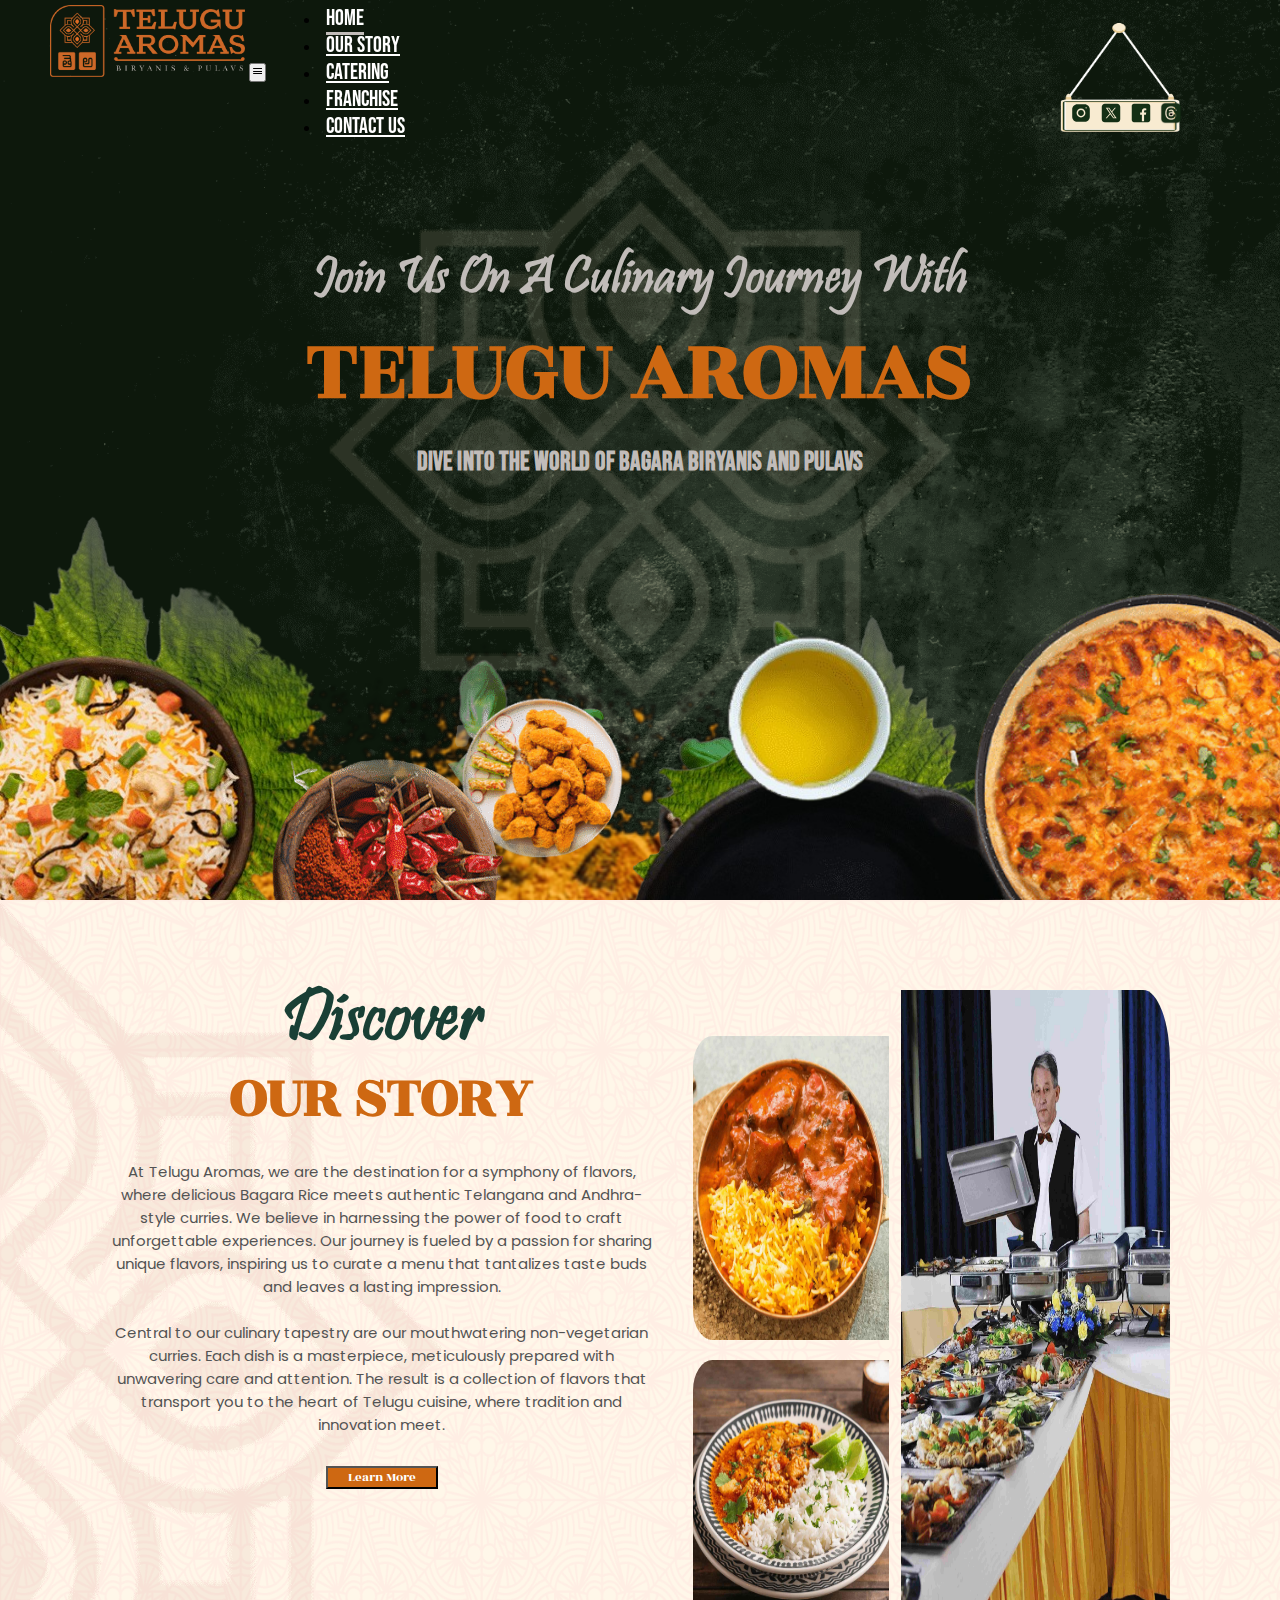
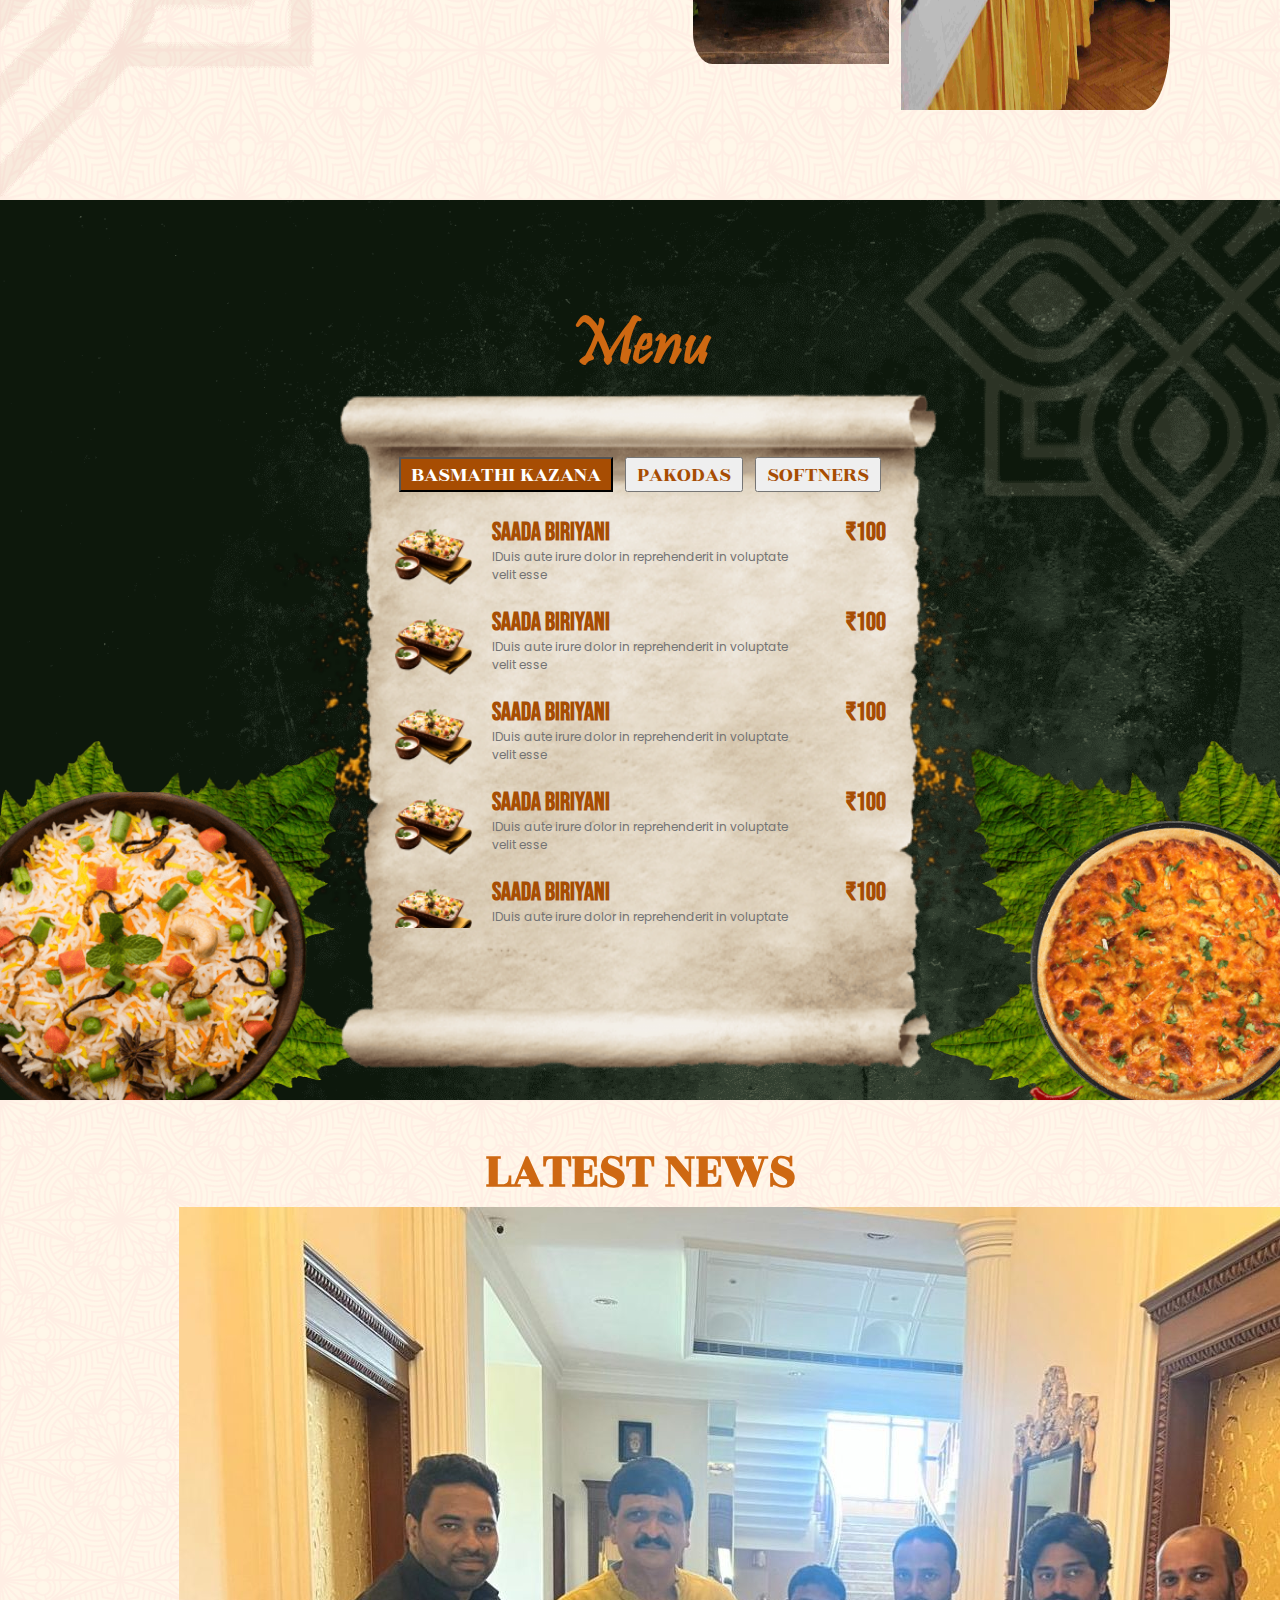
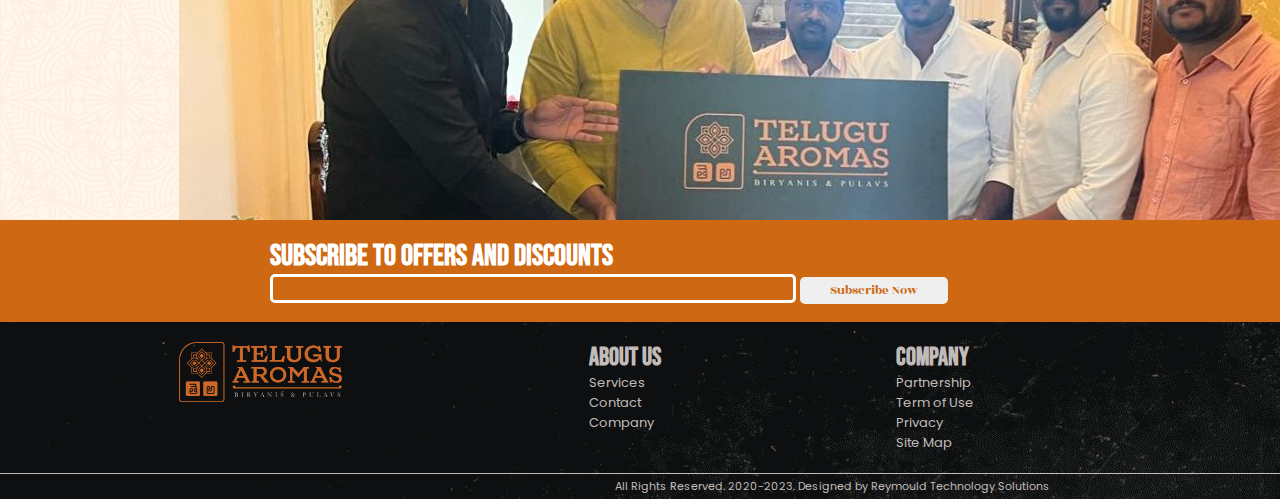
==== pages/index.html @ 00f4a7b7 "Proof Reading complete" ====
<!DOCTYPE html>
<html lang="en">
<head>
    <meta charset="UTF-8">
    <meta name="viewport" content="width=device-width, initial-scale=1.0">
    <title>Best Telugu Biryani & Pulav Restaurant in Kompally, Hyderabad</title>
    <meta name="title" content="Best Telugu Biryani & Pulav Restaurant in Kompally, Hyderabad" />
    <meta name="description" content="Delicious Veg & Non-Veg Bagara Biriyanis and Pulavs at Telugu Aromas | Dining & Take Away | Lunch, Snack & Dinner | Catering Service & Franchise Available" />
    <meta name="keywords" content="Resturant, Biriyani, Pulavs, Biriyani, Pulav" />


    <!-- boxicons -->
    <link href='https://unpkg.com/boxicons@2.1.4/css/boxicons.min.css' rel='stylesheet'>

    

    <!-- slick carousel -->
    <link rel="stylesheet" type="text/css" href="https://cdn.jsdelivr.net/npm/slick-carousel/slick/slick-theme.css"/>
    <link rel="stylesheet" type="text/css" href="https://cdn.jsdelivr.net/npm/slick-carousel/slick/slick.css"/>
    
    
    <script type="text/javascript" src="https://cdn.jsdelivr.net/npm/slick-carousel/slick/slick.min.js"></script>

    <!-- styles steets -->
    <link href="https://cdn.jsdelivr.net/npm/bootstrap@5.3.0/dist/css/bootstrap.min.css" rel="stylesheet" integrity="sha384-9ndCyUaIbzAi2FUVXJi0CjmCapSmO7SnpJef0486qhLnuZ2cdeRhO02iuK6FUUVM" crossorigin="anonymous">
    <link rel="stylesheet" href="../assets/css/animation.css">
    <link rel="stylesheet" href="../assets/css/global.css">
    <link rel="stylesheet" href="../assets/css/styles.css">

    <!-- font families -->

    <link rel="preconnect" href="https://fonts.googleapis.com">
    <link rel="preconnect" href="https://fonts.gstatic.com" crossorigin>
    <link href="https://fonts.googleapis.com/css2?family=Bebas+Neue&family=Dancing+Script:wght@500&family=Poppins:wght@400&family=Rozha+One&display=swap" rel="stylesheet">

    <!-- favicon -->
    <link rel="icon" type="image/x-icon" href="../assets/images/favicon.png">

                

</head>
<body>

    <!-- <div id="preloader">
        <div class="preloader-inner">
            <h2>LOADING..</h2>
            <div class="loading-bar"><div id="loadingBar" class="loading-bar-inner"></div></div>
        </div>
    </div> -->

    <!-- header section -->

    <header id="stickyheaders">
        <nav id="headerInner" class="navbar navbar-expand-lg bg-body-tertiary">
            <div class="container-fluid">
              <a class="navbar-brand" href="index.html"><img id="header-logo" src="../assets/images/logo-2.png" alt=""></a>
              <button class="navbar-toggler" type="button" data-bs-toggle="collapse" data-bs-target="#navbarNav" aria-controls="navbarNav" aria-expanded="false" aria-label="Toggle navigation">
                <i class='bx bx-menu'></i>
              </button>
                <div class="collapse navbar-collapse" id="navbarNav">
                    <ul class="navbar-nav">
                        <li class="nav-item">
                            <a class="nav-link active" aria-current="page">HOME</a>
                        </li>
                        <li class="nav-item">
                            <a class="nav-link" aria-current="page" href="ourstory.html">OUR STORY</a>
                        </li>
                        <li class="nav-item">
                            <a class="nav-link" aria-current="page" href="catering.html">CATERING</a>
                        </li>
                        <li class="nav-item">
                            <a class="nav-link " aria-current="page" href="franchise.html">FRANCHISE</a>
                        </li>
                        <!-- <li class="nav-item">
                            <a class="nav-link" aria-current="page" href="location.html">LOCATION</a>
                          </li> -->
                        <li class="nav-item">
                            <a class="nav-link " aria-current="page" href="contact.html">CONTACT US</a>
                        </li>
                    </ul>
                </div>
            <div class="hanger-img">
                <div class="icon-container">
                    <div class="div">
                        <a target="_blank" href="https://www.instagram.com/teluguaromas/?utm_source=qr&igshid=ZDc4ODBmNjlmNQ%3D%3D"><img alt="svgImg" src="[data-uri]"/></a>
                        <a target="_blank" href="https://twitter.com/TeluguAromas"><img alt="svgImg" src="[data-uri]"/></a>
                        <a target="_blank" href="https://www.facebook.com/profile.php?id=100095750882508"><img alt="svgImg" src="[data-uri]"/></a>
                        <a target="_blank" href="https://www.threads.net/@teluguaromas"><img alt="svgImg" src="../assets/images/threads-icon.png"/></a>
                      </div>
                    
                </div>
              </div>
            </div>
          </nav>
    </header>

    <section class="section-1 utility-background-property smooth-scroll">
        
        <div class="banner-content" id="bannerContent">
            <h1>Join us on a culinary journey with</h1>
            <h1>TELUGU AROMAS</h1>
            <h2> Dive into the world of bagara biryanis and pulavs </h2>
            
        </div>

        <!-- absolute images -->
        <!-- <img src="../assets/images/banner-food1.png" class="banner-food-bg" alt=""> -->
        <img src="../assets/images/home-banner/8.png" class="banner-food banner-food-8" alt="">
        <img src="../assets/images/home-banner/9.png" class="banner-food banner-food-9" alt="">
        <img src="../assets/images/home-banner/1.png" class="banner-food banner-food-1 moveObj" data-value="7" alt="">
        <img src="../assets/images/home-banner/2.png" class="banner-food banner-food-2" alt="">
        <img src="../assets/images/home-banner/3.png" class="banner-food banner-food-3 moveObj" alt="">
        <img src="../assets/images/home-banner/4.png" class="banner-food banner-food-4" alt="">
        <img src="../assets/images/home-banner/5.png" class="banner-food banner-food-5" alt="">
        <img src="../assets/images/home-banner/6.png" class="banner-food banner-food-6" alt="">
        <img src="../assets/images/home-banner/7.png" class="banner-food banner-food-7 moveObj" data-value="3" alt="">
        
        <img src="../assets/images/design-bg-sq.png" class="design-bg" alt="">
        <div class="banner-overlay"></div>
        

    </section>

    <section class="section-2 smooth-scroll">
        

        <div class="section-2-content">
            <div class="home-aboutus">
                <h1>Discover</h1>
                <h1>Our Story</h1>
                <p>At Telugu Aromas, we are the destination for a symphony of flavors, where delicious Bagara Rice meets authentic Telangana and Andhra-style curries. We believe in harnessing the power of food to craft unforgettable experiences. Our journey is fueled by a passion for sharing unique flavors, inspiring us to curate a menu that tantalizes taste buds and leaves a lasting impression.

                   <br><br>Central to our culinary tapestry are our mouthwatering non-vegetarian curries. Each dish is a masterpiece, meticulously prepared with unwavering care and attention. The result is a collection of flavors that transport you to the heart of Telugu cuisine, where tradition and innovation meet. </p>
                <a href="ourstory.html"><button class="btn aboutus-btn">Learn More</button></a>
            </div>
    
            <div class="carousel-aboutus">
                <div class="column-1">


                    <div class="carousel-1">
                        <div id="cover2"><img src="../assets/images/carousel-images/carousel-2/image-1-1.jpg"></div>
                        <div class="flip-book">
                            <div class="flip" id="page5">
                                <div class="back">
                                    <img src="../assets/images/carousel-images/carousel-2/image-2-1.jpg">
                                </div>
                                <div class="front">
                                    <img src="../assets/images/carousel-images/carousel-2/image-1-2.jpg" alt="">
                                </div>
                            </div>
                            <div class="flip" id="page6">
                                <div class="back">
                                    <img src="../assets/images/carousel-images/carousel-2/image-3-1.jpg">
                                </div>
                                <div class="front">
                                    <img src="../assets/images/carousel-images/carousel-2/image-2-2.jpg" alt="">
                                </div>
                            </div>

                            <div class="flip" id="page7">
                                <div class="back">
                                    <img src="../assets/images/carousel-images/carousel-2/image-4-1.jpg">
                                </div>
                                <div class="front">
                                    <img src="../assets/images/carousel-images/carousel-2/image-3-2.jpg" alt="">
                                </div>
                            </div>
                            <div class="flip" id="page8">
                                <div class="back">
                                    <img src="1.jpg">
                                </div>
                                <div class="front">
                                    <img src="../assets/images/carousel-images/carousel-2/image-4-2.jpg" alt="">
                                </div>
                            </div>
                        </div>
                    </div>


                    <div class="carousel-2">
                        <div id="cover3"><img src="../assets/images/carousel-images/carousel-3/image-1-1.jpg"></div>
                        <div class="flip-book">
                            <div class="flip" id="page9">
                                <div class="back">
                                    <img src="../assets/images/carousel-images/carousel-3/image-2-1.jpg">
                                </div>
                                <div class="front">
                                    <img src="../assets/images/carousel-images/carousel-3/image-1-2.jpg" alt="">
                                </div>
                            </div>
                            <div class="flip" id="page10">
                                <div class="back">
                                    <img src="../assets/images/carousel-images/carousel-3/image-3-1.jpg">
                                </div>
                                <div class="front">
                                    <img src="../assets/images/carousel-images/carousel-3/image-2-2.jpg" alt="">
                                </div>
                            </div>

                            <div class="flip" id="page11">
                                <div class="back">
                                    <img src="../assets/images/carousel-images/carousel-3/image-4-1.jpg">
                                </div>
                                <div class="front">
                                    <img src="../assets/images/carousel-images/carousel-3/image-3-2.jpg" alt="">
                                </div>
                            </div>
                            <div class="flip" id="page12">
                                <div class="back">
                                    <img src="1.jpg">
                                </div>
                                <div class="front">
                                    <img src="../assets/images/carousel-images/carousel-3/image-4-2.jpg" alt="">
                                </div>
                            </div>
                        </div>
                    </div>
                </div>



                <div class="column-2">
                    <div class="carousel-3">

                        <div id="cover1"><img src="../assets/images/carousel-images/carousel-1/image-1-1.jpg"></div>
                        <div class="flip-book">
                            <div class="flip" id="page1">
                                <div class="back">
                                    <img src="../assets/images/carousel-images/carousel-1/image-2-1.jpg">
                                </div>
                                <div class="front">
                                    <img src="../assets/images/carousel-images/carousel-1/image-1-2.jpg" alt="">
                                </div>
                            </div>
                            <div class="flip" id="page2">
                                <div class="back">
                                    <img src="../assets/images/carousel-images/carousel-1/image-3-1.jpg">
                                </div>
                                <div class="front">
                                    <img src="../assets/images/carousel-images/carousel-1/image-2-2.jpg" alt="">
                                </div>
                            </div>

                            <div class="flip" id="page3">
                                <div class="back">
                                    <img src="../assets/images/carousel-images/carousel-1/image-4-1.jpg">
                                </div>
                                <div class="front">
                                    <img src="../assets/images/carousel-images/carousel-1/image-3-2.jpg" alt="">
                                </div>
                            </div>
                            <div class="flip" id="page4">
                                <div class="back">
                                    <img src="1.jpg">
                                </div>
                                <div class="front">
                                    <img src="../assets/images/carousel-images/carousel-1/image-4-2.jpg" alt="">
                                </div>
                            </div>
                        </div>

                    </div>
                </div>

                
            
            </div>
        </div>

        <!-- absolute images -->
        <img src="../assets/images/background2-pink.png" class="section-2-bg-img" alt="">
        <img src="../assets/images/design-bg-pink.png" class="section-2-design-bg" alt="">
         
    </section>

    <!-- section three menu -->

    <section class="section-3 utility-background-property smooth-scroll">
        <div class="menu-content-main">
            <h1>Menu</h1>
            <div class="menu-content">
                <img src="../assets/images/menu-img.png" class="menu-bg" alt="">
                <div class="menu-section">
                    <div class="menu-tabs" id="menu-tabs">
                        <button class="btn menu-tab-active" data-value="1">BASMATHI KAZANA</button>
                        <button class="btn menu-open-btn" data-value="2">PAKODAS</button>
                        <button class="btn menu-open-btn" data-value="3">SOFTNERS</button>
                    </div>

                    <div class="menu-items-section  stop-smooth-scroll">

                        <!-- menu card 1 -->

                        <div class="menu-card" id="menu-card-1" style="display: block;">
                            <div class="menu-item">
                                <img src="../assets/images/menu-items/item-1.png" alt="">
                                <div class="menu-item-inner">
                                    <div class="menu-item-details"><h5>SAADA BIRIYANI</h5> <h5>&#8377;100</h5></div>
                                    <p>lDuis aute irure dolor in reprehenderit in voluptate velit esse </p>
                                </div>
                            </div>

                            <div class="menu-item">
                                <img src="../assets/images/menu-items/item-1.png" alt="">
                                <div class="menu-item-inner">
                                    <div class="menu-item-details"><h5>SAADA BIRIYANI</h5> <h5>&#8377;100</h5></div>
                                    <p>lDuis aute irure dolor in reprehenderit in voluptate velit esse </p>
                                </div>
                            </div>

                            <div class="menu-item">
                                <img src="../assets/images/menu-items/item-1.png" alt="">
                                <div class="menu-item-inner">
                                    <div class="menu-item-details"><h5>SAADA BIRIYANI</h5> <h5>&#8377;100</h5></div>
                                    <p>lDuis aute irure dolor in reprehenderit in voluptate velit esse </p>
                                </div>
                            </div>

                            <div class="menu-item">
                                <img src="../assets/images/menu-items/item-1.png" alt="">
                                <div class="menu-item-inner">
                                    <div class="menu-item-details"><h5>SAADA BIRIYANI</h5> <h5>&#8377;100</h5></div>
                                    <p>lDuis aute irure dolor in reprehenderit in voluptate velit esse </p>
                                </div>
                            </div>

                            <div class="menu-item">
                                <img src="../assets/images/menu-items/item-1.png" alt="">
                                <div class="menu-item-inner">
                                    <div class="menu-item-details"><h5>SAADA BIRIYANI</h5> <h5>&#8377;100</h5></div>
                                    <p>lDuis aute irure dolor in reprehenderit in voluptate velit esse </p>
                                </div>
                            </div>

                            <div class="menu-item">
                                <img src="../assets/images/menu-items/item-1.png" alt="">
                                <div class="menu-item-inner">
                                    <div class="menu-item-details"><h5>SAADA BIRIYANI</h5> <h5>&#8377;100</h5></div>
                                    <p>lDuis aute irure dolor in reprehenderit in voluptate velit esse </p>
                                </div>
                            </div>

                            <div class="menu-item">
                                <img src="../assets/images/menu-items/item-1.png" alt="">
                                <div class="menu-item-inner">
                                    <div class="menu-item-details"><h5>SAADA BIRIYANI</h5> <h5>&#8377;100</h5></div>
                                    <p>lDuis aute irure dolor in reprehenderit in voluptate velit esse </p>
                                </div>
                            </div>

                            <div class="menu-item">
                                <img src="../assets/images/menu-items/item-1.png" alt="">
                                <div class="menu-item-inner">
                                    <div class="menu-item-details"><h5>SAADA BIRIYANI</h5> <h5>&#8377;100</h5></div>
                                    <p>lDuis aute irure dolor in reprehenderit in voluptate velit esse </p>
                                </div>
                            </div>

                            <div class="menu-item">
                                <img src="../assets/images/menu-items/item-1.png" alt="">
                                <div class="menu-item-inner">
                                    <div class="menu-item-details"><h5>SAADA BIRIYANI</h5> <h5>&#8377;100</h5></div>
                                    <p>lDuis aute irure dolor in reprehenderit in voluptate velit esse </p>
                                </div>
                            </div>

                        </div>

                        <!-- menu card 2 -->

                        <div class="menu-card" id="menu-card-2"  style="display: none;">
                            <div class="menu-item">
                                <img src="../assets/images/menu-items/item-1.png" alt="">
                                <div class="menu-item-inner">
                                    <div class="menu-item-details"><h5>SAADA BIRIYANI 2</h5> <h5>&#8377;100</h5></div>
                                    <p>lDuis aute irure dolor in reprehenderit in voluptate velit esse </p>
                                </div>
                            </div>

                            <div class="menu-item">
                                <img src="../assets/images/menu-items/item-1.png" alt="">
                                <div class="menu-item-inner">
                                    <div class="menu-item-details"><h5>SAADA BIRIYANI</h5> <h5>&#8377;100</h5></div>
                                    <p>lDuis aute irure dolor in reprehenderit in voluptate velit esse </p>
                                </div>
                            </div>

                            <div class="menu-item">
                                <img src="../assets/images/menu-items/item-1.png" alt="">
                                <div class="menu-item-inner">
                                    <div class="menu-item-details"><h5>SAADA BIRIYANI</h5> <h5>&#8377;100</h5></div>
                                    <p>lDuis aute irure dolor in reprehenderit in voluptate velit esse </p>
                                </div>
                            </div>

                            <div class="menu-item">
                                <img src="../assets/images/menu-items/item-1.png" alt="">
                                <div class="menu-item-inner">
                                    <div class="menu-item-details"><h5>SAADA BIRIYANI</h5> <h5>&#8377;100</h5></div>
                                    <p>lDuis aute irure dolor in reprehenderit in voluptate velit esse </p>
                                </div>
                            </div>

                            <div class="menu-item">
                                <img src="../assets/images/menu-items/item-1.png" alt="">
                                <div class="menu-item-inner">
                                    <div class="menu-item-details"><h5>SAADA BIRIYANI</h5> <h5>&#8377;100</h5></div>
                                    <p>lDuis aute irure dolor in reprehenderit in voluptate velit esse </p>
                                </div>
                            </div>

                            <div class="menu-item">
                                <img src="../assets/images/menu-items/item-1.png" alt="">
                                <div class="menu-item-inner">
                                    <div class="menu-item-details"><h5>SAADA BIRIYANI</h5> <h5>&#8377;100</h5></div>
                                    <p>lDuis aute irure dolor in reprehenderit in voluptate velit esse </p>
                                </div>
                            </div>

                            <div class="menu-item">
                                <img src="../assets/images/menu-items/item-1.png" alt="">
                                <div class="menu-item-inner">
                                    <div class="menu-item-details"><h5>SAADA BIRIYANI</h5> <h5>&#8377;100</h5></div>
                                    <p>lDuis aute irure dolor in reprehenderit in voluptate velit esse </p>
                                </div>
                            </div>

                            <div class="menu-item">
                                <img src="../assets/images/menu-items/item-1.png" alt="">
                                <div class="menu-item-inner">
                                    <div class="menu-item-details"><h5>SAADA BIRIYANI</h5> <h5>&#8377;100</h5></div>
                                    <p>lDuis aute irure dolor in reprehenderit in voluptate velit esse </p>
                                </div>
                            </div>

                            <div class="menu-item">
                                <img src="../assets/images/menu-items/item-1.png" alt="">
                                <div class="menu-item-inner">
                                    <div class="menu-item-details"><h5>SAADA BIRIYANI</h5> <h5>&#8377;100</h5></div>
                                    <p>lDuis aute irure dolor in reprehenderit in voluptate velit esse </p>
                                </div>
                            </div>

                        </div>

                        <!-- menu card 3 -->

                        <div class="menu-card" id="menu-card-3" style="display: none;">
                            <div class="menu-item">
                                <img src="../assets/images/menu-items/item-1.png" alt="">
                                <div class="menu-item-inner">
                                    <div class="menu-item-details"><h5>SAADA BIRIYANI 3</h5> <h5>&#8377;100</h5></div>
                                    <p>lDuis aute irure dolor in reprehenderit in voluptate velit esse </p>
                                </div>
                            </div>

                            <div class="menu-item">
                                <img src="../assets/images/menu-items/item-1.png" alt="">
                                <div class="menu-item-inner">
                                    <div class="menu-item-details"><h5>SAADA BIRIYANI</h5> <h5>&#8377;100</h5></div>
                                    <p>lDuis aute irure dolor in reprehenderit in voluptate velit esse </p>
                                </div>
                            </div>

                            <div class="menu-item">
                                <img src="../assets/images/menu-items/item-1.png" alt="">
                                <div class="menu-item-inner">
                                    <div class="menu-item-details"><h5>SAADA BIRIYANI</h5> <h5>&#8377;100</h5></div>
                                    <p>lDuis aute irure dolor in reprehenderit in voluptate velit esse </p>
                                </div>
                            </div>

                            <div class="menu-item">
                                <img src="../assets/images/menu-items/item-1.png" alt="">
                                <div class="menu-item-inner">
                                    <div class="menu-item-details"><h5>SAADA BIRIYANI</h5> <h5>&#8377;100</h5></div>
                                    <p>lDuis aute irure dolor in reprehenderit in voluptate velit esse </p>
                                </div>
                            </div>

                            <div class="menu-item">
                                <img src="../assets/images/menu-items/item-1.png" alt="">
                                <div class="menu-item-inner">
                                    <div class="menu-item-details"><h5>SAADA BIRIYANI</h5> <h5>&#8377;100</h5></div>
                                    <p>lDuis aute irure dolor in reprehenderit in voluptate velit esse </p>
                                </div>
                            </div>

                            <div class="menu-item">
                                <img src="../assets/images/menu-items/item-1.png" alt="">
                                <div class="menu-item-inner">
                                    <div class="menu-item-details"><h5>SAADA BIRIYANI</h5> <h5>&#8377;100</h5></div>
                                    <p>lDuis aute irure dolor in reprehenderit in voluptate velit esse </p>
                                </div>
                            </div>

                            <div class="menu-item">
                                <img src="../assets/images/menu-items/item-1.png" alt="">
                                <div class="menu-item-inner">
                                    <div class="menu-item-details"><h5>SAADA BIRIYANI</h5> <h5>&#8377;100</h5></div>
                                    <p>lDuis aute irure dolor in reprehenderit in voluptate velit esse </p>
                                </div>
                            </div>

                            <div class="menu-item">
                                <img src="../assets/images/menu-items/item-1.png" alt="">
                                <div class="menu-item-inner">
                                    <div class="menu-item-details"><h5>SAADA BIRIYANI</h5> <h5>&#8377;100</h5></div>
                                    <p>lDuis aute irure dolor in reprehenderit in voluptate velit esse </p>
                                </div>
                            </div>

                            <div class="menu-item">
                                <img src="../assets/images/menu-items/item-1.png" alt="">
                                <div class="menu-item-inner">
                                    <div class="menu-item-details"><h5>SAADA BIRIYANI</h5> <h5>&#8377;100</h5></div>
                                    <p>lDuis aute irure dolor in reprehenderit in voluptate velit esse </p>
                                </div>
                            </div>

                        </div>

                        <!-- menu cards close -->
                        
                    </div>
                </div>
            </div>
        </div>

        <!-- absolute images -->
        <div class="banner-overlay"></div>
        <img src="../assets/images/menu-bg-1.png" class="tur-bg-right" alt="">
        <img src="../assets/images/menu-bg-2.png" class="tur-bg-left" alt="">
        <img src="../assets/images/menu-bg-5.png" class="food-right moveObj" data-value="5" alt="">
        <img src="../assets/images/menu-bg-6.png" class="food-left moveObj" data-value="-5" alt="">
        <img src="../assets/images/design-bg-sq.png" class="design-bg" alt="">

    </section>
    
    <!-- section 4 latest news -->

    <section class="section-4 utility-background-property smooth-scroll">

        <div class="section-4-content-main">
            <h1>Latest News</h1>
            <div class="carousel-main slick-carousel1" id="slick1">
                    <div class="item"><img src="../assets/images/carousel2-images/image1.jpeg" alt=""></div>
                    <div class="item"><img src="../assets/images/carousel2-images/image3.png" alt=""></div>
                    <div class="item"><img src="../assets/images/carousel2-images/image4.png" alt=""></div>
                    <div class="item"><img src="../assets/images/carousel2-images/image2.png" alt=""></div>
                    
            </div>
            <div class="carousel-main slick-carousel2">
                <div class="news-info">
                    <h1>Remarkable telugu aromas Logo Launch by MLA</h1>
                    <p>Qroin faucibus nec mauris a sodales, sed elementum mi tincidunt. Sed eget viverra egestas nisi in consequat. Fusce sodales augue a accumsan. Cras sollicitudin, ipsum eget blandit pulvinar. Integer tincidunt. Cras dapibus. Vivamus elementum semper nisi. Aenean vulputate eleifend tellus. Aenean leo ligula, porttitor eu, consequat vitae, eleifend ac, enim.</p>
                </div>
                <div class="news-info">
                    <h1>THE MOST DELICIOUS DISH WITH Chicken Biryani</h1>
                    <p>Qroin faucibus nec mauris a sodales, sed elementum mi tincidunt. Sed eget viverra egestas nisi in consequat. Fusce sodales augue a accumsan. Cras sollicitudin, ipsum eget blandit pulvinar. Integer tincidunt. Cras dapibus. Vivamus elementum semper nisi. Aenean vulputate eleifend tellus. Aenean leo ligula, porttitor eu, consequat vitae, eleifend ac, enim.</p>
                </div>
                <div class="news-info">
                    <h1>THE MOST DELICIOUS DISH WITH Chicken Biryani</h1>
                    <p>Qroin faucibus nec mauris a sodales, sed elementum mi tincidunt. Sed eget viverra egestas nisi in consequat. Fusce sodales augue a accumsan. Cras sollicitudin, ipsum eget blandit pulvinar. Integer tincidunt. Cras dapibus. Vivamus elementum semper nisi. Aenean vulputate eleifend tellus. Aenean leo ligula, porttitor eu, consequat vitae, eleifend ac, enim.</p>
                </div>
                <div class="news-info">
                    <h1>THE MOST DELICIOUS DISH WITH Chicken Biryani</h1>
                    <p>Qroin faucibus nec mauris a sodales, sed elementum mi tincidunt. Sed eget viverra egestas nisi in consequat. Fusce sodales augue a accumsan. Cras sollicitudin, ipsum eget blandit pulvinar. Integer tincidunt. Cras dapibus. Vivamus elementum semper nisi. Aenean vulputate eleifend tellus. Aenean leo ligula, porttitor eu, consequat vitae, eleifend ac, enim.</p>
                </div>
            </div>
        </div>

        <!-- absolute images -->
        <img src="../assets/images/background2-pink.png" class="section-4-bg-img" alt="">
        <!-- <img src="../assets/images/food-bg-1.png" class="moveObj" data-value="7" style="height: 200px; width: 200px; position: absolute; bottom: -50px; right: 10%;" alt=""> -->
    </section>

    <!-- footer section -->

    <section class="section-footer smooth-scroll">
        <div class="subscribe-section">
            <h1>SUBSCRIBE TO OFFERS AND DISCOUNTS</h1>
            <form class="subscribe-form" action="subscribe.php" method="post">
                <input type="email"  name="email"> <button type="submit" >Subscribe Now</button>
            </form>
        </div>
        <footer>
            <div class="footer-inner">
                <div class="column1">
                    <img src="../assets/images/logo-2.png" class="footer-logo" alt="">
                    <!-- <p>Lorem Ipsum is simply dummy text of the printing and typesetting industry. Lorem Ipsum has been the industry's standard</p> -->
                </div>
                <div class="column">
                    <h1>ABOUT US</h1>
                    <a href="catering.html">Services</a>
                    <a href="contact.html">Contact</a>
                    <a href="ourstory.html">Company</a>
                </div>
                <div class="column">
                    <h1>COMPANY</h1>
                    <a href="">Partnership</a>
                    <a href="">Term of Use</a>
                    <a href="">Privacy</a>
                    <a href="">Site Map</a>
                </div>
            </div>
            <div class="copyrights-container">
                All Rights Reserved. 2020-2023. Designed by Reymould Technology Solutions
            </div>
        </footer>
    </section>

    <!-- Whats app icon -->
    <a href="https://wa.me/+919999999999" target="_blank"><i id="whatappIcon" class='bx bxl-whatsapp'></i></a>

    <!-- social media icons for mobile -->
    <div class="social-icon-mobile">
        <div class="icon-container">
            <div class="div">
                <a target="_blank" href="https://www.instagram.com/teluguaromas/?utm_source=qr&igshid=ZDc4ODBmNjlmNQ%3D%3D"><img alt="svgImg" src="[data-uri]"/></a>
                <a target="_blank" href="https://twitter.com/TeluguAromas"><img alt="svgImg" src="[data-uri]"/></a>
                <a target="_blank" href="https://www.facebook.com/profile.php?id=100095750882508"><img alt="svgImg" src="[data-uri]"/></a>
                <a target="_blank" href="https://www.threads.net/@teluguaromas"><img alt="svgImg" src="../assets/images/threads-icon.png"/></a>
              </div>
        </div>
    </div>
    



<!-- owlcarousel -->
<!-- Add the jQuery library first -->
<script src="https://code.jquery.com/jquery-3.6.0.min.js"></script>

<!-- Slick Carousel JavaScript -->
<script type="text/javascript" src="https://cdn.jsdelivr.net/npm/slick-carousel/slick/slick.min.js"></script>

<!-- <script src="https://ajax.googleapis.com/ajax/libs/jquery/3.6.4/jquery.min.js"></script> -->
<!-- <script src="https://cdnjs.cloudflare.com/ajax/libs/scrollify/1.0.21/jquery.scrollify.min.js"></script> -->


<script defer src="https://cdn.jsdelivr.net/npm/bootstrap@5.3.0/dist/js/bootstrap.bundle.min.js" integrity="sha384-geWF76RCwLtnZ8qwWowPQNguL3RmwHVBC9FhGdlKrxdiJJigb/j/68SIy3Te4Bkz" crossorigin="anonymous"></script>
<script src="../assets/js/index.js"></script>
<script src="../assets/js/flip.js"></script>
<!-- <script src="../assets/js/global.js"></script> -->
</body>
</html>
---- assets/css/animation.css ----
@keyframes rotate360 {
    0%{
        transform: rotate(0deg);

    }
    100%{
        transform: rotate(360deg);
    }
}

@keyframes text-zoomin {
    0%{
        transform:scale(1);
    }
    100%{
        transform: scale(1.1);
    }
}

@keyframes waveLeftRight {
    0%{
        transform: rotate(0deg);
    }
    25%{
        transform: rotate(15deg);
    }
    50%{
        transform: rotate(0deg);
    }
    75%{
        transform: rotate(-15deg);
    }
    100%{
        transform: rotate(0deg);
    }   
}

@keyframes loading {
    0%{
        width: 0%;
    }
    100%{
        width: 75%;
    }
    
}

@keyframes moveInDown {
    0%{
        transform: translateY(-100%);
    }
    100%{
        transform: translateY(0);
    }
}

@keyframes moveOutUp {
    0%{
        transform: translateY(0);
    }
    100%{
        transform: translateY(-100%);
    }
}

@keyframes scrollingVertical {
    0% {
        transform: translateX(+100%);
    }
    
    100% {
        transform: translateX(-100%);
    }
}

@keyframes moveMenuImg {
    0%{
        transform: translateX(0) translateY(0);
    }
    18%{
        transform: translateX(8px) translateY(8px);
    }
    36%{
        transform: translateX(0) translateY(16px);
    }
    54%{
        transform: translateX(-8px) translateY(16px);
    }
    72%{
        transform: translateX(-16px) translateY(8px);
    }
    85%{
        transform: translateX(-8px) translateY(0);
    }
    100%{
        transform: translateX(0) translateY(0);
    }
}

@keyframes moveInLeft {
    0%{
        transform: translateX(10%);
        opacity: 0;
    }
    100%{
        transform: translateX(0);
        opacity: 1;
    }
}

@keyframes moveInDown {
    0%{
        transform: translateY(-40%);
        opacity: 0;
    }
    100%{
        transform: translateY(0);
        opacity: 1;
    }
}
---- assets/css/global.css ----
@font-face {
    font-family: 'Pristina';
    src: url('../fonts/PRISTINA.TTF') format('truetype');
  }
  

:root{
    --theme-color1: #7E060E;
    --theme-color2: #E3C065;
    --theme-color3: #FFF7E9;
    --theme-color4: #005F56;
    --theme-color5: #ce6812;
    --theme-color6: #193f35;
    --btn-hover-color: #994b0c;
    --menu-color: #a74d03;
    --header-bg-color: rgba(25,63,	53,0.9);
    --text-color:#535353;
    --theme-color-logo2: #c1bcb9;
    --written-font: 'Pristina', sans-serif;
    --written-font-mobile: 'Dancing Script', cursive;
    --sub-heading-font: 'Bebas Neue', sans-serif;
    --main-heading-font: 'Rozha One', serif;
    --text-font:'Poppins', sans-serif;
    --trasperent: rgba(0,0,0,0);
}



body{
    margin: 0;
    padding: 0;
    width:100vw;
    overflow-x: hidden    ;
}

*{
    margin: 0;
    padding: 0;
}

p{
    font-family: var(--text-font);
    color: var(--text-color);
}


.utility-background-property{
    background-position: center;
    background-size: cover;
    background-repeat: no-repeat;
}

.scroll-appear{
    opacity: 0;
    transition: opacity 0s 0.2s;
}
.appear{
    opacity: 1;
    animation: moveInLeft 1s linear 0.2s;
}

.scroll-appear2{
    opacity: 0;
    transition: opacity 0s 0.3s;
}
.appear2{
    opacity: 1;
    animation: moveInDown 1s linear 0.3s;
}
---- assets/css/styles.css ----
header{
    width:100%;
    height: auto;
    background-color: var(--trasperent);
    position: fixed;
    top:0;
    z-index: 10;
}

/* #preloader{
    width: 100%;
    height: 100vh;
    background: #000;
    position: fixed;
    z-index: 100;
}

#preloader > .preloader-inner{
    height: 10vh;
    width: 20%;
    text-align: center;
    margin:40vh auto;
}

#preloader > .preloader-inner > h2{
    color: var(--theme-color5);
    font-family: var(--main-heading-font);
    letter-spacing: 2px;
}

#preloader > .preloader-inner > .loading-bar{
    border: solid 2px var(--theme-color5);
    height: 15px;
    border-radius: 5px;
}
#preloader > .preloader-inner > .loading-bar > .loading-bar-inner{
    height: 100%;
    background-color: var(--theme-color2);
    width:75%;
    animation: loading 2s;
    transition: width 2s;
} */


/* navbar styles */

.navbar{
    --bs-bg-opacity: 0;
    width: 100%;
    padding: 5px 0;
}

.navbar-brand > img {
    height: 8vh;
    width: auto;
}

.nav-link , .navbar-nav .nav-link.active{
    color: white;
    font-family: var(--sub-heading-font);
    font-size: 22px;
    margin: auto 6px;
}

.navbar-nav .nav-link.active{
    /* color: #fff; */
    border: var(--theme-color-logo2) solid;
    border-width: 0 0 3px 0;
    
}

.navbar-expand-lg .navbar-nav .nav-link:hover{
    color: var(--theme-color5);
}

.navbar > .container-fluid{
    padding : 0 50px;
    position: relative;
}

.navbar-collapse {
    flex-grow: 0;
    position: absolute;
    left: 0;
    right: 0;
    top: 0;
    bottom: 0;
    margin: auto;
    justify-content: space-around;
}

.navbar-expand-lg .navbar-collapse{
    width: 50%;
}

.hanger-img{
    position: absolute;
    width: 120px;
    height: 110.33px;
    right:100px;
    bottom: -50px;
    background-image: url(../images/hanging-1.png);
    background-size: 100% 100%;
    animation: waveLeftRight 5s linear infinite;
    transform-origin: 60px 4px;
    &:hover {
        animation-play-state: paused;
      }
}


.hanger-img > .icon-container{
    width:100%;
    height: 100%;
    position: relative;
}

.hanger-img > .icon-container > div{
    position: absolute;
    width: 100%;
    display: flex;
    justify-content: space-around;
    padding: 0 6px;
    bottom: 4px;
}

.hanger-img > .icon-container > div > a > i{
    color : #142F15;
    font-size:22px;
}

.hanger-img > .icon-container > div > a > img{
    width:22px;
    height: 22px;
}



.social-icon-mobile{
    width: 150px;
    height: 38px;
    right:-58px;
    top: 125px;
    background-image: url(../images/hanging-1-mobile.png);
    background-size: 100% 100%;
    position: fixed;
    z-index: 1000;
    display: none;
    rotate: 90deg;
}


.social-icon-mobile > .icon-container{
    width:100%;
    height: 100%;
    position: relative;
}

.social-icon-mobile > .icon-container > div{
    position: absolute;
    width: 100%;
    display: flex;
    justify-content: space-around;
    padding: 0 6px;
    bottom: 4px;
}

.social-icon-mobile > .icon-container > div > a > i{
    color : #142F15;
    font-size:22px;
}

.social-icon-mobile > .icon-container > div > a > img{
    width:26px;
    height: 26px;
    rotate: 270deg;
}




.section-1{
    width: 100%;
    height: 100vh;
    background-image: url("../images/banner-bg.png");
    position: relative;
    overflow: hidden;
}

.banner-content{
    position: absolute;
    left: 0;
    right: 0;
    top: 0;
    bottom: 0;
    margin: auto;
    width: 60%;
    height: 40%;
    text-align: center;
    z-index: 5;
    transform: scale(0.9);
    transition: transform 20s linear, opacity 2s linear;
    z-index: 4;

}

.banner-overlay{
    position: absolute;
    height: 100%;
    width: 100%;
    background-color: rgba(9, 59, 0,0.2);
    z-index: 1;
}


.banner-content > h1:first-child{
    font-family: var(--written-font);
    color: var(--theme-color-logo2);
    font-size: 40px;
    transform: scale(1.2);
    margin: 0;
    text-transform: capitalize;
}

.banner-content > h1:nth-child(2){
    font-family: var(--main-heading-font);
    color: var(--theme-color5);
    font-size: 80px;
    margin-bottom: 10px;
    
}

.banner-content > h2{
    font-family:var(--sub-heading-font);
    color: var(--theme-color-logo2);
    margin: auto;
}

/* .banner-food-bg{
    position: absolute;
    width: 100%;
    height: 100%;
    z-index: 3;
} */

.banner-food{
    position: absolute;
    z-index: 3;
    transition: all 0.1s;
}

.section-1 > .banner-food-2{
    bottom: -8px;
    left:-8px;
    height: 45%;
    animation: moveMenuImg 15s linear infinite ;
}

.section-1 > .banner-food-6{
    bottom: -8px;
    right: -8px;
    height: 45%;
    animation: moveMenuImg 15s linear infinite reverse;
}

.section-1 > .banner-food-5{
    bottom: 0;
    right:15%;
    height: 35%;
}

.section-1 > .banner-food-3{
    bottom: 0;
    left: 20%;
    height: 20%;
}

.section-1 > .banner-food-1{
    bottom: 2%;
    right:50%;
    height: 25%;
}

.section-1 > .banner-food-4{
    bottom: 0;
    right:40%;
    height: 20%;
}

.section-1 > .banner-food-7{
    right: 30%;
    bottom: 10%;
    height: 20%;
}

.section-1 > .banner-food-8{
    bottom: 0;
    left:10%;
    height: 30%;
}

.section-1 > .banner-food-9{
    bottom: 0;
    right:30%;
    height: 30%;
}


.section-1 > .design-bg{
    position: absolute;
    height:100vh;
    width: 100vh;
    left: 0;
    right: 0;
    top: 0;
    bottom: 0;
    margin: auto;
    animation: rotate360 90s linear infinite;
    z-index: 2;
}

.section-2{
    height: 100vh;
    position: relative;
    overflow: hidden;
    background-color: var(--theme-color3);
}

.section-2-content{
    display: flex;
    justify-content: space-around;
    width: 85%;
    height: 80%;
    margin: auto;
    position: absolute;
    left: 0;
    right: 0;
    top: 0;
    bottom: 0;
    margin: auto;
    z-index: 3;
}

.section-2 > .section-2-bg-img{
    position: absolute;
    height: 100%;
    width: 100%;
    z-index: 0;
}

.section-2-design-bg{
    position: absolute;
    animation: rotate360 90s linear infinite;
    width: 100vh;
    height:100vh;
    left:-50vh;
}

.home-aboutus{
    width: 50%;
    text-align: center;
}

.home-aboutus >h1:first-child{
    color: var(--theme-color6);
    font-family: var(--written-font);
    font-size: 50px;
    transform: scale(1.5);
    margin:0;
}

.home-aboutus > h1:nth-child(2){
    color: black;
    font-family: var(--main-heading-font);
    color: var(--theme-color5);
    font-size: 60px;
    margin-bottom: 20px;
    text-transform: uppercase;
}

.home-aboutus > p{
    font-family: var(--text-font);
    color: #535353;
    font-size: 15px;
    margin: 0;
}

.home-aboutus > a > .aboutus-btn{
    background-color: var(--theme-color5);
    color: #fff;
    font-family: var(--main-heading-font);
    padding-left: 20px;
    padding-right: 20px;
    margin: 30px;
    font-size: auto;
    transition: all 0.3s;
}

.home-aboutus > a > .aboutus-btn:hover{
    background-color: var(--btn-hover-color);
}



.carousel-aboutus{
    width: 45%;
    height: 100%;
    display: flex;
    justify-content: space-between;
}

.carousel-aboutus > .column-1{
    width: 40%;
    height: 90%;
    margin: auto;
    display: flex;
    justify-content: space-around;
    flex-direction: column;
}

.carousel-aboutus > .column-1 > .carousel-1 , .carousel-aboutus > .column-1 > .carousel-2{
    height: 47%;
    width:100%;
    display: flex;
    border-radius: 10% 0 0 10%;
    overflow-y: hidden;
}

.carousel-aboutus > .column-2 > .carousel-3{
    height: 100%;
    width: auto;
    display: flex;
    border-radius: 0 10% 10% 0;
    overflow-y: hidden;
} 

.carousel-aboutus > .column-1 > .carousel-1 > img , .carousel-aboutus > .column-1 > .carousel-2 >img , .carousel-aboutus > .column-2 > .carousel-3 >img{
    height: 100%;
    width: 100%;
}

.carousel-aboutus > .column-2{
    width: 55%;
    height: 100%;
}

/* home about us flip animations */

#cover1,#cover2,#cover3{
	width: 50%;
	height: 100%;
}
.flip-book{
	width: 50%;
	height: 100%;
	position: relative;
	perspective: 1500px;
}
.flip{
	width: 100%;
	height: 100%;
	position: absolute;
	top: 0;
	left: 0;
	transform-origin: left;
	transform-style: preserve-3d;
	transform: rotateY(0deg);
	transition: 0.5s;
	color: #000;
}

.front{
	position: absolute;
	width: 100%;
	height: 100%;
	top: 0;
	left: 0;
	box-sizing: border-box;
	padding: 0;
}
.back{
	position: absolute;
	width: 100%;
	height: 100%;
	top: 0;
	left: 0;
	z-index: 99;
	transform: rotateY(180deg);
	backface-visibility: hidden;
	background: #000;
}

.front > img, .back > img , #cover1>img , #cover2>img, #cover3>img{
    height: 100%;
    width: 100%;
}

#page1,#page5,#page9{
	z-index: 3;
}
#page2,#page6,#page10{
	z-index: 2;
}
#page3,#page7,#page11{
	z-index: 1;
}
#page4,#page8,#page12{
    z-index: 0;
}







/************/
/* section 3 */
/************/

.section-3{
    width: 100%;
    height: 100vh;
    background-image: url("../images/banner-bg.png");
    position: relative;
    overflow: hidden;
}

.section-3 > .tur-bg-right {
    position: absolute;
    height: 80vh;
    top: 25vh;
    right:8%;
    z-index: 2;
}

.section-3 > .tur-bg-left {
    position: absolute;
    height: 80vh;
    top: 25vh;
    left:8%;
    z-index: 2;
}
.section-3 > .food-left {
    position: absolute;
    height: 50%;
    bottom: -10%;
    left:00;
    z-index: 2;
}
.section-3 > .food-right {
    position: absolute;
    height: 50%;
    bottom: -10%;
    right:0;
    z-index: 2;
}

.section-3 > .menu-content-main{
    position: absolute;
    width: 70%;
    height: 73%;
    left: 0;
    right: 0;
    top: 0;
    bottom: 0;
    margin: auto;
    text-align: center;
    z-index: 5;
}

.section-3 > .menu-content-main > h1{
    font-family: var(--written-font);
    color: var(--theme-color5);
    width:500px;
    margin: auto;
    font-size: 40px;
    transform: scale(1.7);
}

.section-3 > .menu-content-main > h2{
    font-family: var(--main-heading-font);
    color: #fff;
}

.section-3 > .menu-content-main > .menu-content{
    height: 80vh;
}

.section-3 > .menu-content-main > .menu-content > .menu-bg{
    width: 70%;
    height: 100%;
}
.section-3 > .design-bg{
    position: absolute;
    height:800px;
    width: 800px;
    right: -300px;
    top: -300px;
    animation: rotate360 90s linear infinite;
    z-index: 2;
}

.section-3 > .menu-content-main > .menu-content > .menu-section{
    height: 80%;
    width: 55%;
    position: absolute;
    left: 0;
    right: 0;
    top: 100px;
    bottom: 0;
    margin: auto;
}

.menu-section > .menu-tabs{
    display: flex;
    justify-content: space-around;
    margin: 20px auto 15px;
}


.menu-open-btn{
    color: var(--menu-color);
    font-family: var(--main-heading-font);
    font-size: 22px;
    transition: all 0.5s;
    --bs-btn-padding-x: 0;
    --bs-btn-padding-y: 0;
    padding:0px 10px;
}

.menu-tab-active{
    color: #fff;
    background-color: var(--menu-color);
    font-family: var(--main-heading-font);
    font-size: 22px;
    --bs-btn-padding-x: 0;
    --bs-btn-padding-y: 0;
    padding:0 10px;
}


.menu-section > .menu-tabs > button:hover{
    color: #fff;
    background-color: var(--menu-color);
}

.menu-section > .menu-items-section{
    width: 100%;
    height: 80%;
    position: relative;
    overflow-y: scroll;
}

.menu-section > .menu-items-section::-webkit-scrollbar {
    width: 8px;
}

.menu-section > .menu-items-section::-webkit-scrollbar-track {
    -webkit-box-shadow: inset 0 0 6px rgba(0,0,0,0.3); 
    border-radius: 10px;
}

.menu-section > .menu-items-section::-webkit-scrollbar-thumb {
    border-radius: 10px;
    -webkit-box-shadow: inset 0 0 15px var(--menu-color); 
}

.menu-items-section > .menu-card{
    padding-right: 20px;
    position: absolute;
    width: 100%;
}

.menu-items-section > .menu-card > .menu-item{
    height: 80px;
    width: 100%;
    margin: 10px auto;
    display: flex;
    justify-content: space-between;
}

.menu-item-inner{
    width:80%;
}

.menu-item-details{
    display: flex;
    justify-content: space-between;
}

.menu-item-details >h5{
    font-family: var(--sub-heading-font);
    color: var(--menu-color);
    font-size: 25px;
}

.menu-item-inner > p{
    text-align: left;
    width: 80%;
    font-family: var(--text-font);
    color: #737373;
    font-size: 12px;
}

/*************************/
/* section four */
/*******************/

.section-4{
    height: 80vh;
    width: 100%;
    background-color: var(--theme-color3);
    overflow: hidden;
    position: relative;
}

.section-4-bg-img{
    position: absolute;
    height: 100%;
    width: 100%;
}

.section-4 > .section-4-content-main{
    position: absolute;
    left: 0;
    right: 0;
    top: 0;
    bottom: 0;
    margin: auto;
    text-align: center;
    height: 90%;
    width: 90%;
    z-index: 5;
    /* background-color: aqua; */
}

.section-4 > .section-4-content-main > h2{
    font-family: var(--written-font);
    color: var(--theme-color6);
    transform: scale(1.5);
    margin: 0;
}

.section-4 > .section-4-content-main > h1{
    font-family: var(--main-heading-font);
    color: var(--theme-color5);
    font-size: 50px;
    text-transform: uppercase;
}

.section-4-content-main > .carousel-main{
    width: 80%;
    margin: auto;
}


.slick-slide{
    transform:scale(0.7);
    opacity: 0.8;
    /* border-radius: 50%; */
    overflow: hidden;
    border-radius: 10px;
}


.slick-slide img{
    margin: auto;
    height: 30vh;
    border-radius: 10px;
}

.slick-slide.slick-current {
    transform: scale(1);
    opacity: 1;
}
.slick-carousel2 > .news-info{
    padding: 2em 0;
}

.slick-carousel2 > .slick-list > .slick-track > .slick-slide > h1{
    margin: 3vh 0;
    font-family: var(--sub-heading-font);
    color: var(--theme-color6);
    text-align: center;
    font-weight: 400;
}

.slick-carousel2 > .slick-list > .slick-track > .slick-slide> p{
    font-family: var(--text-font);
    text-align: center;
    color: rgb(83, 83, 83);
    font-size: 14px;
}

.slick-prev::before, .slick-next::before{
    color: var(--theme-color6);
    font-size: 30px;
}

.slick-prev {
    left: -50px;
}





/*************************/
/* section footer */
/*******************/

.section-footer{
    height: auto;
    width: 100%;
    overflow: hidden;
}

.subscribe-section{
    height: auto;
    background-color: var(--theme-color5);
    padding: 2vh 30vh;
    overflow: hidden;
}


.subscribe-section > h1{
    color: #fff;
    font-size: 30px;
    font-family: var(--sub-heading-font);
}

.subscribe-form > input{
    background-color: rgba(0,0,0,0);
    border: #fff 3px solid;
    border-radius: 5px;
    font-size: 18px;
    width: 70%;
    padding: 1px;
    color: #fff;
}

.subscribe-form > input:focus{
    outline: 0;
}
.subscribe-form > button{
    color: var(--theme-color5);
    font-family: var(--main-heading-font);
    padding:4px 30px;
    border-radius: 5px;
    border:0
}

footer{
    height: auto;
    background-image: url("../images/banner-bg.png");
}

.footer-inner {
    width: 80%;
    margin: auto;
    padding: 20px 0;
    display: flex;
    justify-content: space-around;
}

.footer-inner > .column1{
    height: 100%;
    width: 30%;
}

.footer-inner > .column1 > img{
    height: 60px;
    width: auto;
}

.footer-inner > .column1 >p{
    color: var(--theme-color-logo2);
    font-family: var(--text-font);
    width:60%;
    font-weight: 100;
    margin-top: 50px;
}

.footer-inner > .column{
    height: 100%;
    width: 20%;
    display: flex;
    flex-direction: column;
}

.footer-inner > .column > h1{
    color: var(--theme-color-logo2);
    font-family: var(--sub-heading-font);
    font-size: 25px;
}

.footer-inner > .column > a{
    color:var(--theme-color-logo2);
    text-decoration: none;
    font-family: var(--text-font);
    font-size: 13px;
}

#whatappIcon{
    position: fixed;
    bottom: 20px;
    right:20px;
    z-index: 1000;
    font-size: 40px;
    color: white;
    background-color: 	#25D366;
    border-radius: 8px;
    padding: 5px;
}

.copyrights-container{
    border-top: solid 1px var(--theme-color-logo2);
    width: 100%;
    font-family: var(--text-font);
    color: var(--theme-color-logo2);
    padding: 4px 15%;
    font-size: 11px;
    text-align: center;
}

@media (min-width: 1700px) and (max-width: 2600px) {
    .nav-link, .navbar-nav .nav-link.active{
        font-size: 30px;
    }

    .hanger-img{
        width: 140px;
        height: 140px;
        bottom: -60px;
        transform-origin: 70px 10px;
    }

    .hanger-img > .icon-container > div > a > img{
        height: 28px;
        width: 28px;
    }
    .hanger-img > .icon-container > div{
        bottom: 7px;
    }
    .hanger-img > .icon-container > div > a > i{
        font-size: 45px;
    }
    .banner-content > h1:first-child{
        font-size: 55px;
    }
    .banner-content > h1:nth-child(2){
        font-size: 110px;
    }
    .banner-content > h2{
        font-size: 40px;
        width: 85%;
    }

    .home-aboutus >h1:first-child{
        font-size: 4rem;
    }   

    .home-aboutus > h1:nth-child(2){
        font-size: 5rem;
    }

    .home-aboutus > p{
        font-size: 1.4rem;
    }

    .home-aboutus > .aboutus-btn{
        font-size: 2rem;
        border-radius: 10px;
        padding-left: 40px;
        padding-right: 40px;
    }

    .section-3 > .menu-content-main > h1{
        font-size: 3rem;
    }

    .section-3 > .menu-content-main > .menu-content > .menu-section{
        height:90%;
        top: 220px;
    }

    .menu-open-btn{
        font-size: 1.7rem;
        border-radius: 10px;
    }

    .menu-tab-active{
        font-size: 1.7rem;
        border-radius: 10px;
    }

    .menu-item-details >h5{
        font-size: 2rem;
    }

    .menu-items-section > .menu-card{
        width: 90%;
        margin: auto;
    }

    .menu-item-inner > p{
        font-size: 1rem;
    }

    .menu-items-section > .menu-card > .menu-item{
        margin: 3rem auto;
    }

    .section-3 > .tur-bg-right{
        right:6%;
    }

    .section-3 > .tur-bg-left{
        left:6%;
    }

    .section-4 > .section-4-content-main > h2{
        font-size: 2rem;
    }

    .section-4 > .section-4-content-main > h1{
        font-size: 5rem;
    }

    .slick-prev::before, .slick-next::before{
        font-size: 3rem;
    }
    
    .slick-slide img{
        width: auto;
        height: 18rem;
    }

    .section-4-content-main > .carousel-main{
        margin: 1.2rem auto;
    }

    .slick-slide > h1{
        font-size: 3rem;
    }

    .slick-slide> p{
        font-size: 1.5rem;
    }

    .slick-carousel2 > .slick-list > .slick-track > .slick-slide> p{
        font-size: 1.15rem;
    }

    .subscribe-section > h1{
        font-size: 3rem;
    }

    .subscribe-form > input{
        font-size: 1.5rem;
        border-width: 0.3rem ;
        border-radius: 15px;
    }

    .subscribe-form > button{
        font-size: 1.4rem;
        border-radius: 15px;
    }

    .footer-inner > .column1 > img{
        height: 6rem;
    }

    .footer-inner > .column1 >p{
        font-size: 2rem;
    }

    .footer-inner > .column > h1{
        font-size: 2.3rem;
    }

    .footer-inner > .column > a{
        font-size: 1.5rem;
    }

    .footer-inner{
        padding-top: 3rem;
    }

    #whatappIcon{
        font-size: 2.5rem;
    }
}

/* responsive styles laptop 1024px */
@media screen and (max-width:1230px) {
    .banner-content{
        width:60%;
    }
    /* .navbar-brand > img{
        height: 70px;
    } */
    .navbar-expand-lg .navbar-nav .nav-link{
        margin : 0;
    }

    .home-aboutus > p{
        font-size: 13px;
    }

    .section-3 > .food-right, .section-3 > .food-left{
        height: 300px;
    }
    .section-3 > .tur-bg-right{
        right:-4px;
    }
    .section-3 > .tur-bg-left{
        left:-4px;
    }

    .section-4 > .section-4-content-main{
        width: 90%;
    }

    .section-4-content-main > .carousel-main{
        width: 90%;
    }

    .section-4 > .section-4-content-main > h1{
        font-size: 50px;
    }

    .slick-slide > h1{
        margin : 5px 0;
    }

    .slick-slide> p{
        font-size: 10px;
    }
    

    .subscribe-section{
        padding:7vh 10vh;
    }
}


/* responsive styles tablet */
@media screen and (max-width:991px) {
    header{
        position: fixed;
        background-color: var(--header-bg-color);
        height: auto;
    }
    .hanger-img{
        display: none;
    }

    .social-icon-mobile{
        display: block;
    }

    .navbar-brand > img {
        height: 55px;
    }

    .navbar > .container-fluid{
        padding: 0 30px;
    }

    .navbar-toggler{
        color: white;
        font-size: 30px;
        box-sizing: unset;
    }

    .navbar-collapse{
        position: relative;
    }

    .navbar-nav{
        padding: 0 15px;
        align-items: center;
    }

    .navbar-nav >li{
        width: 20%;
        padding: 0 12px;
        margin: 2px;
        border-radius: 5px;
        text-align: center;
    }

    .navbar-nav .nav-link.active {
        border: 0;
    }

    
    .section-1 > .banner-food-2{
        bottom: -8px;
        left:-8px;
        height: 35%;
        animation: moveMenuImg 15s linear infinite ;
    }

    .section-1 > .banner-food-6{
        bottom: -8px;
        right: -8px;
        height: 35%;
        animation: moveMenuImg 15s linear infinite reverse;
    }

    .section-1 > .banner-food-5{
        bottom: 0;
        right:15%;
        height: 20%;
    }

    .section-1 > .banner-food-3{
        bottom: 0;
        left: 20%;
        height: 20%;
    }

    .section-1 > .banner-food-1{
        bottom: 10%;
        right:50%;
        height: 20%;
    }

    .section-1 > .banner-food-4{
        bottom: 0;
        right:40%;
        height: 15%;
    }

    .section-1 > .banner-food-7{
        right: 30%;
        bottom: 5%;
        height: 15%;
    }


    .banner-content{
        width: 100%;
    }

    .banner-content > h1:first-child{
        font-size: 30px;
    }

    .banner-content > h1:nth-child(2){
        font-size: 50px;
    }
    .banner-content > h2{
        font-size: 20px;
        width: 100%;
    }

    .section-1 > .design-bg{
        height: 600px;
        width: 600px;
    }

    .section-2-content {
        width: 95%;
        height: 85%;
    }

    .carousel-aboutus{
        height: 80%;
    }

    .menu-section > .menu-tabs > button{
        font-size: 15px;
    }

    .section-3 > .menu-content-main > .menu-content > .menu-bg{
        width: 95%;
    }

    .section-3 > .menu-content-main > .menu-content > .menu-section{
        width: 70%;
    }

    .section-3 > .food-right, .section-3 > .food-left{
        height: 200px;
    }

    .section-3 > .tur-bg-right{
        right:-15%;
    }
    .section-3 > .tur-bg-left{
        left: -15%;
    }

    .section-3 > .menu-content-main{
        height: 90%;
    }

    .section-3 > .menu-content-main > .menu-content{
        height: 90vh
    }

    .section-3 > .menu-content-main > h1{
        width: 100px;
    }

    .section-3 > .design-bg{
        width:500px;
        height: 500px;
        right: -200px;
    top: -200px;
    }

    /* secton four */

    .section-4 > .section-4-content-main{
        height:90%;
        margin-top: auto;
    }

    .section-4 > .section-4-content-main > h2{
        font-family: var(--written-font);
    }

    .section-4 > .section-4-content-main > h1{
        font-size: 50px;
    }

    .slick-slide > h1{
        margin : 15px 0;
    }

    .slick-slide> p{
        font-size: 12px;
    }

    .subscribe-section{
        padding: 40px 50px;
    }

    .footer-inner > .column1 > img{
        height: 50px;
    }

    .footer-inner{
        width: 95%;
        padding-top: 50px;
    }
    .footer-inner > .column1 >p{
        width: 90%;
    }
}


/* responsive styles mobile */
@media screen and (max-width:440px) {
    .navbar-brand > img {
        height: 50px;
    }

    .navbar > .container-fluid{
        padding: 0 20px;
    }

    .navbar-toggler{
        color: white;
        font-size: 30px;
    }

    .navbar-nav >li{
        width: 40%;
        padding: 0 12px;
        margin: 2px;
    }

    #preloader > .preloader-inner{
        width: 60%;
    }

    .banner-content > h1:first-child{
        font-size: 20px;
        font-family: var(--written-font);
    }

    .banner-content > h1:nth-child(2){
        font-size: 34px;
        margin: 20px 0;
    }
    .banner-content > h2{
        font-size: 20px;
        width: 75%;
    }

    
    .section-1 > .banner-food-2{
        bottom: -8px;
        left:-8px;
        height: 30%;
        animation: moveMenuImg 15s linear infinite ;
    }

    .section-1 > .banner-food-6{
        bottom: -8px;
        right: -8px;
        height: 30%;
        animation: moveMenuImg 15s linear infinite reverse;
    }

    .section-1 > .banner-food-5{
        bottom: 0;
        right:20%;
        height: 20%;
    }

    .section-1 > .banner-food-3{
        bottom: 0;
        left: 20%;
        height: 20%;
        display: none;
    }

    .section-1 > .banner-food-1{
        bottom: 5%;
        right:35%;
        height: 25%;
        z-index: 4;
    }

    .section-1 > .banner-food-4{
        bottom: 0;
        right:60%;
        height: 20%;
    }

    .section-1 > .banner-food-7{
        right: 30%;
        bottom: 10%;
        height: 20%;
        display: none;
    }


    .section-1{
        height: 60vh;
    }

    .section-1 > .design-bg{
        width:350px;
        height: 350px;
        /* margin-bottom: 300px; */
    }

    .section-2{
        height: 120vh;
    }

    .section-2-content{
        flex-direction: column;
    }

    .home-aboutus{
        width: 100%;
    }

    .home-aboutus > p{
        margin: 0 5px;
        font-size: 12px;
    }

    .home-aboutus > a > .aboutus-btn{
        font-size: 0.8rem;
        margin: 20px;
    }

    .carousel-aboutus{
        margin: auto;
        width:80%;
        height: auto;
    }


    .home-aboutus >h1:first-child{
        font-family: var(--written-font);
        font-size: 2.5rem;
    }

    .home-aboutus > h1:nth-child(2){
        font-size: 2.5rem;
        margin-bottom: 0;
    }

    .section-3{
        height: 50vh;
    }

    .section-3 > .food-right, .section-3 > .food-left{
        height: 40%;
        animation: moveMenuImg 10s linear infinite;
    }

    .section-3 > .menu-content-main > h1{
        font-family: var(--written-font);
        font-size: 20px;
    }

    .menu-section > .menu-tabs{
        margin-bottom: 5px;
    }

    

    .section-3 > .menu-content-main > .menu-content{
        height:100%;
    }

    .section-3 > .menu-content-main > .menu-content > .menu-bg{
        width: 100%;
    }

    .section-3 > .menu-content-main > .menu-content > .menu-section{
        top:40px;
        width: 80%;
    }

    .menu-section > .menu-tabs > button{
        font-size: 8px;
    }

    .menu-item-details >h5{
        font-size: 13px;
        margin-bottom:2px ;
    }

    .menu-items-section > .menu-card > .menu-item{
        height: auto;
    }

    .menu-item-inner > p{
        font-size: 7px;
        margin: 0;
    }

    .menu-items-section > .menu-card > .menu-item > img{
        height: 30px;
    }

    .section-3 > .tur-bg-right{
        height: 70%;
        top: 20%;
        right: -18%;
    }

    .section-3 > .tur-bg-left{
        height: 70%;
        top: 20%;
        left: -18%;
    }

    /* .section-3 > .menu-content-main > .menu-content > .menu-bg{
        width: 110%;
    }

    .section-3 > .menu-content-main > .menu-content > .menu-section{
        width: 70%;
    }

    .menu-section > .menu-tabs > button{
        font-size: 15px;
        padding: 5px;
    }

    .section-3 > .menu-content-main{
        width:90%;
        height: 90%;
    }

    .menu-item-details >h5{
        font-size: 20px;
    }

    .menu-section > .menu-items-section{
        height: 70%;
    }

    .section-3 > .menu-content-main > .menu-content > .menu-bg{
        display: none;
    }

    .section-3 > .menu-content-main > h1{
        font-family: var(--written-font);
        font-size: 40px;
    }

    .section-3 > .menu-content-main > .menu-content{
        background-image: url(../images/menu-img.png);
        background-position: center;
        background-size:cover;
        background-repeat: no-repeat;
        height: 85vh;
    }

    .section-3 > .menu-content-main > .menu-content > .menu-section{
        width: 90%;
    } */

    .section-4{
        height: auto;
    }

    .section-4 > .section-4-content-main{
        position: relative;
        padding: 5vh 2vh;
    }

    .section-4 > .section-4-content-main > h1{
        font-size: 2.5rem;
    }

    .slick-prev {
        left: -40px;
    }

    .slick-carousel2 > .slick-list > .slick-track > .slick-slide> p{
        font-size: 12px;
    }

    .subscribe-section{
        padding: 10px 20px;
    }
    .subscribe-section > h1{
        font-size: 20px;
        margin: 0;
    }
    .subscribe-form > input{
        width: 100%;
        margin-bottom: 0px;
        font-size: 14px;
    }
    .subscribe-form > button{
        padding: 1px 20px;
        font-size: 15px
    }

    
    .footer-inner > .column1 > img{
        height: 40px;
    }

    .footer-inner > .column{
        width: 25%;
    }

    .footer-inner{
        width: 95%;
        padding: 20px 0;
        margin: 0 10px;
        justify-content: space-between;
    }
    .footer-inner > .column1 >p{
        width: 120%;
    }
    .footer-inner > .column > h1{
        font-size: 18px;
    }
    .footer-inner > .column > a{
        font-size: 12px;
    }
    .copyrights-container{
        font-size: 8px;
    }
    #whatappIcon{
        font-size: 35px;
    }
}
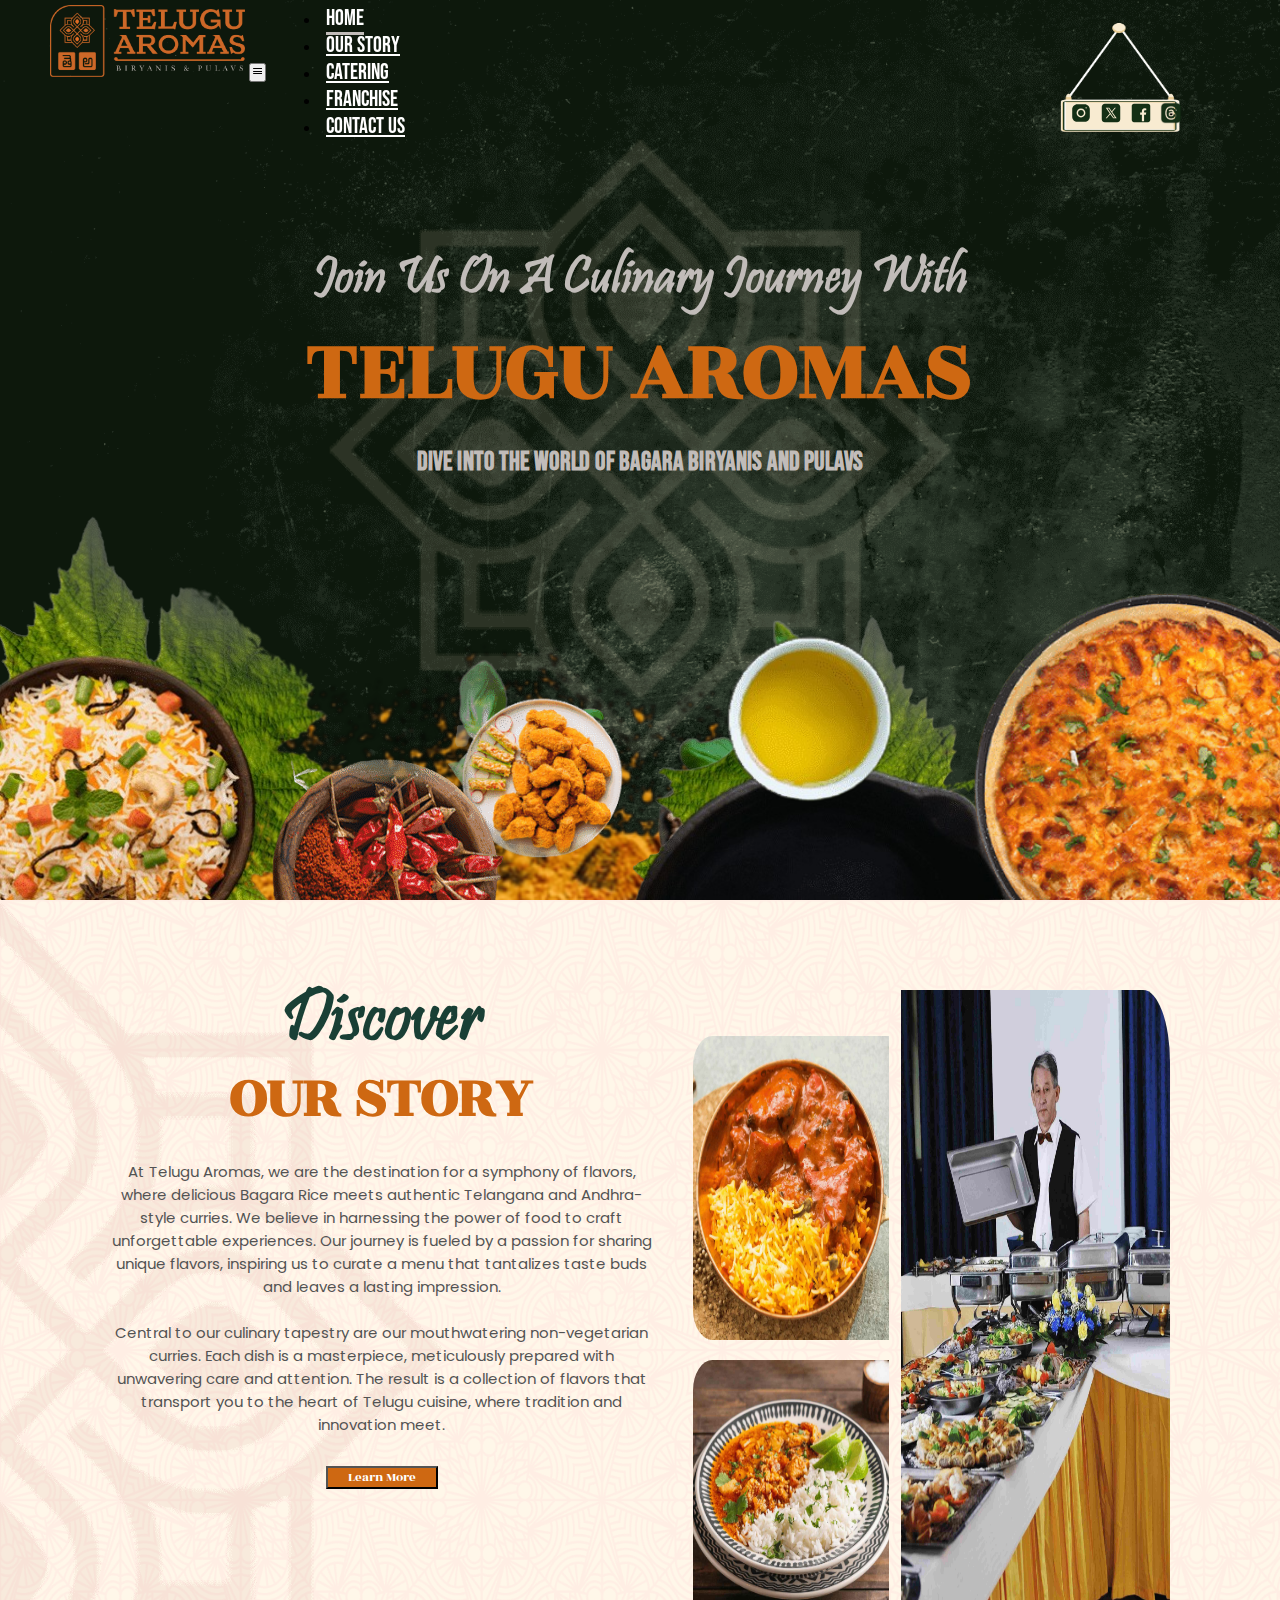
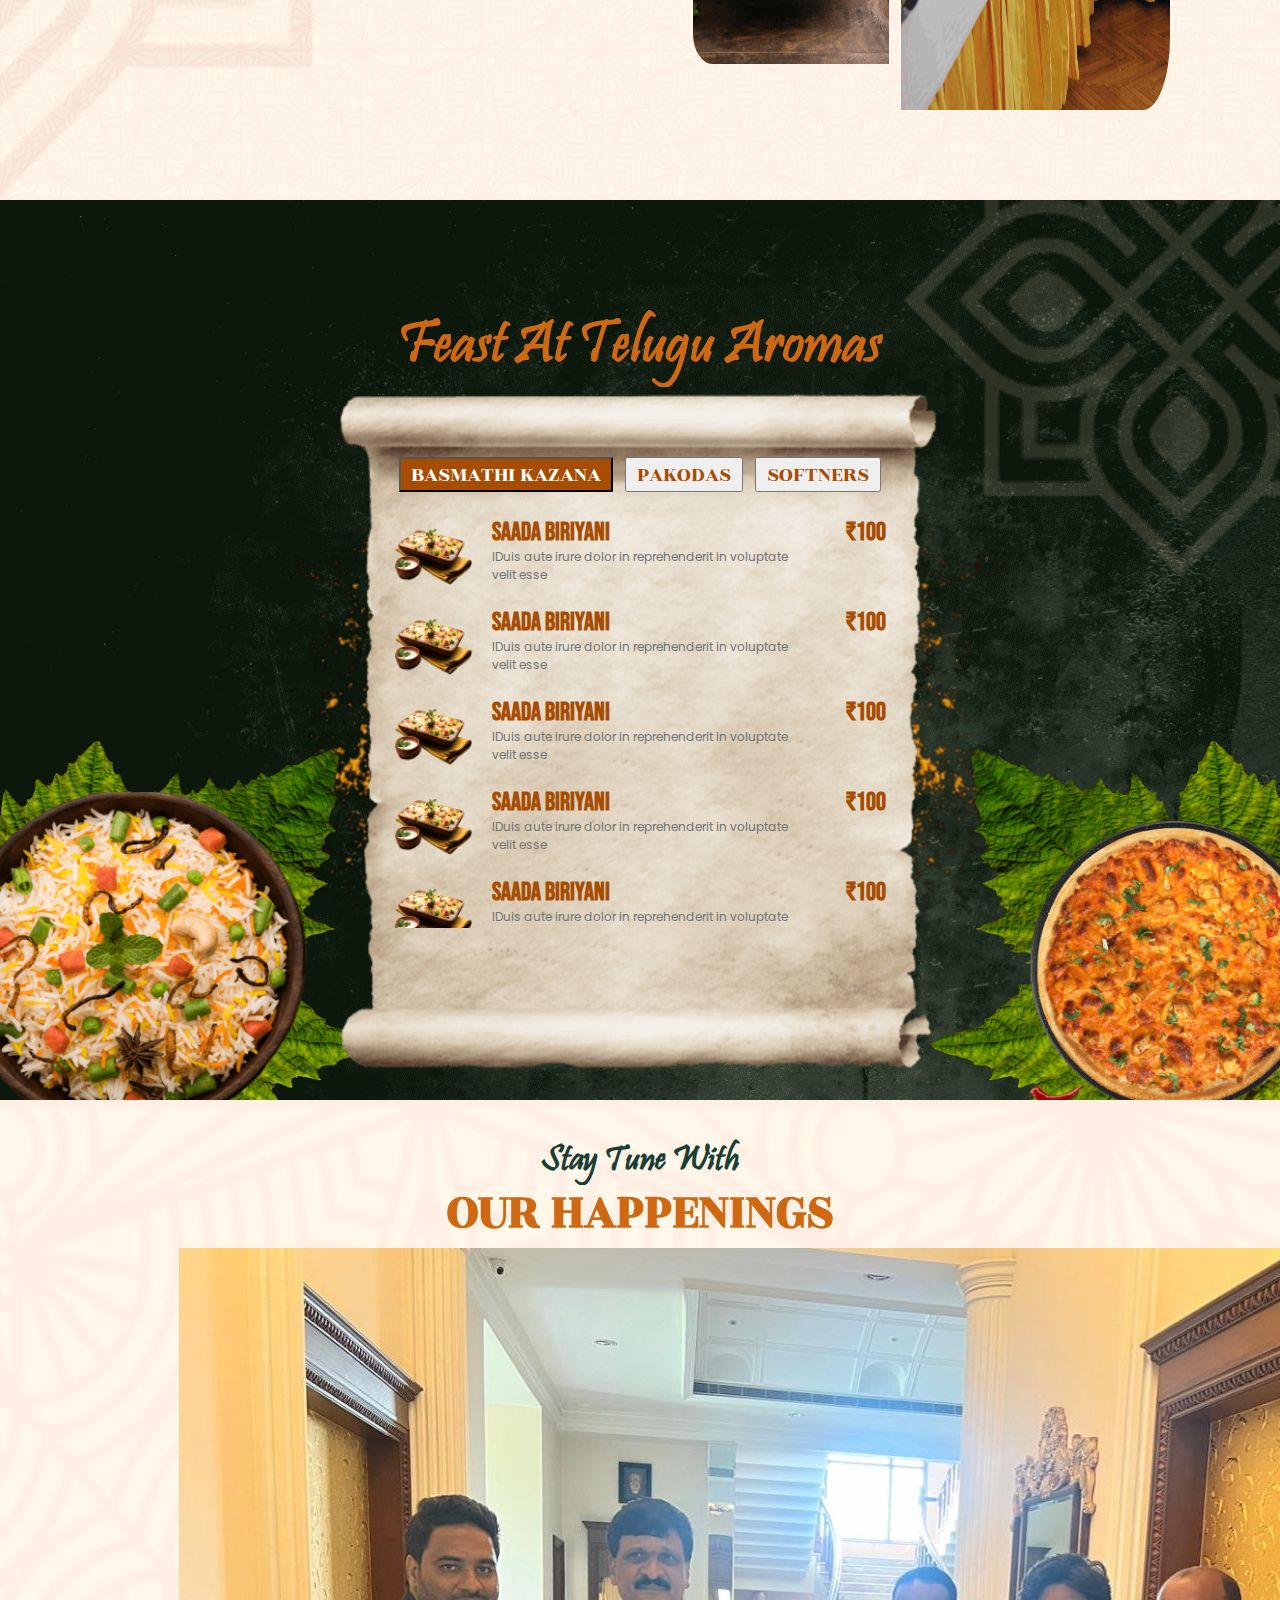
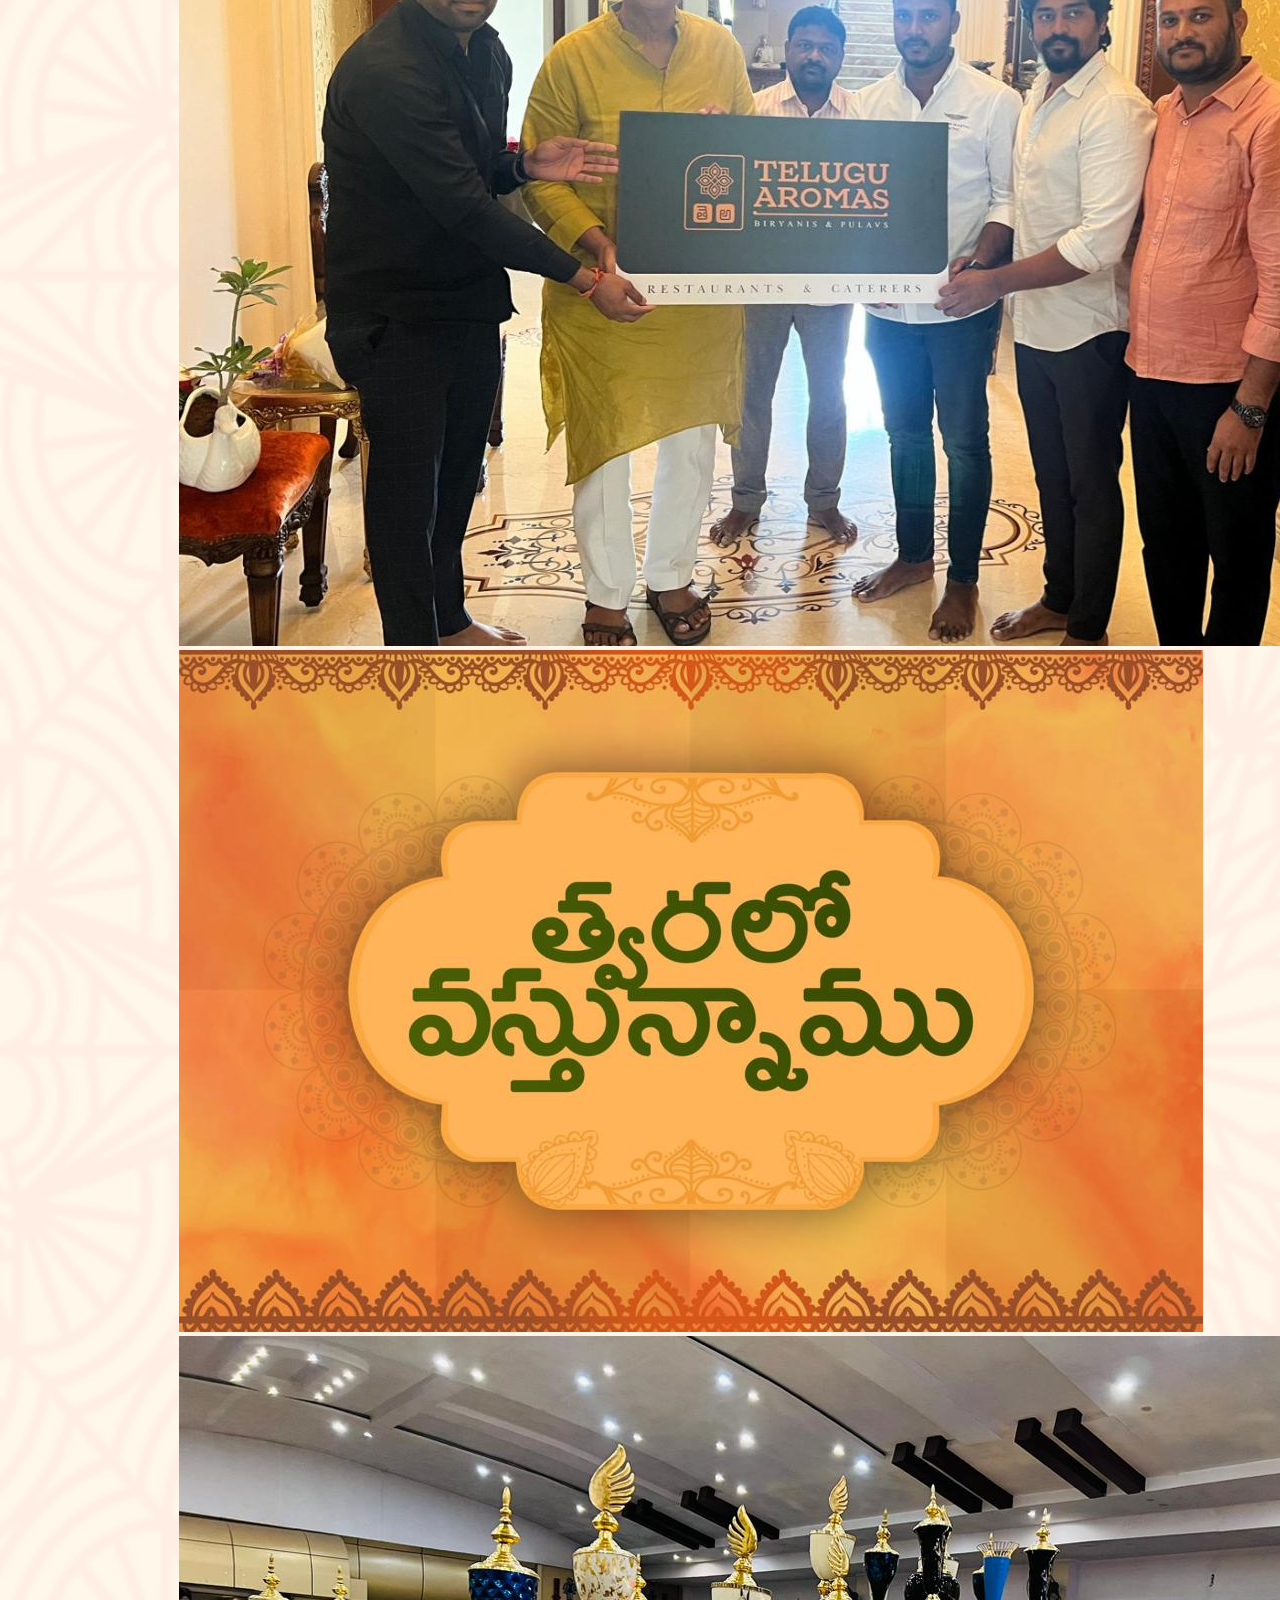
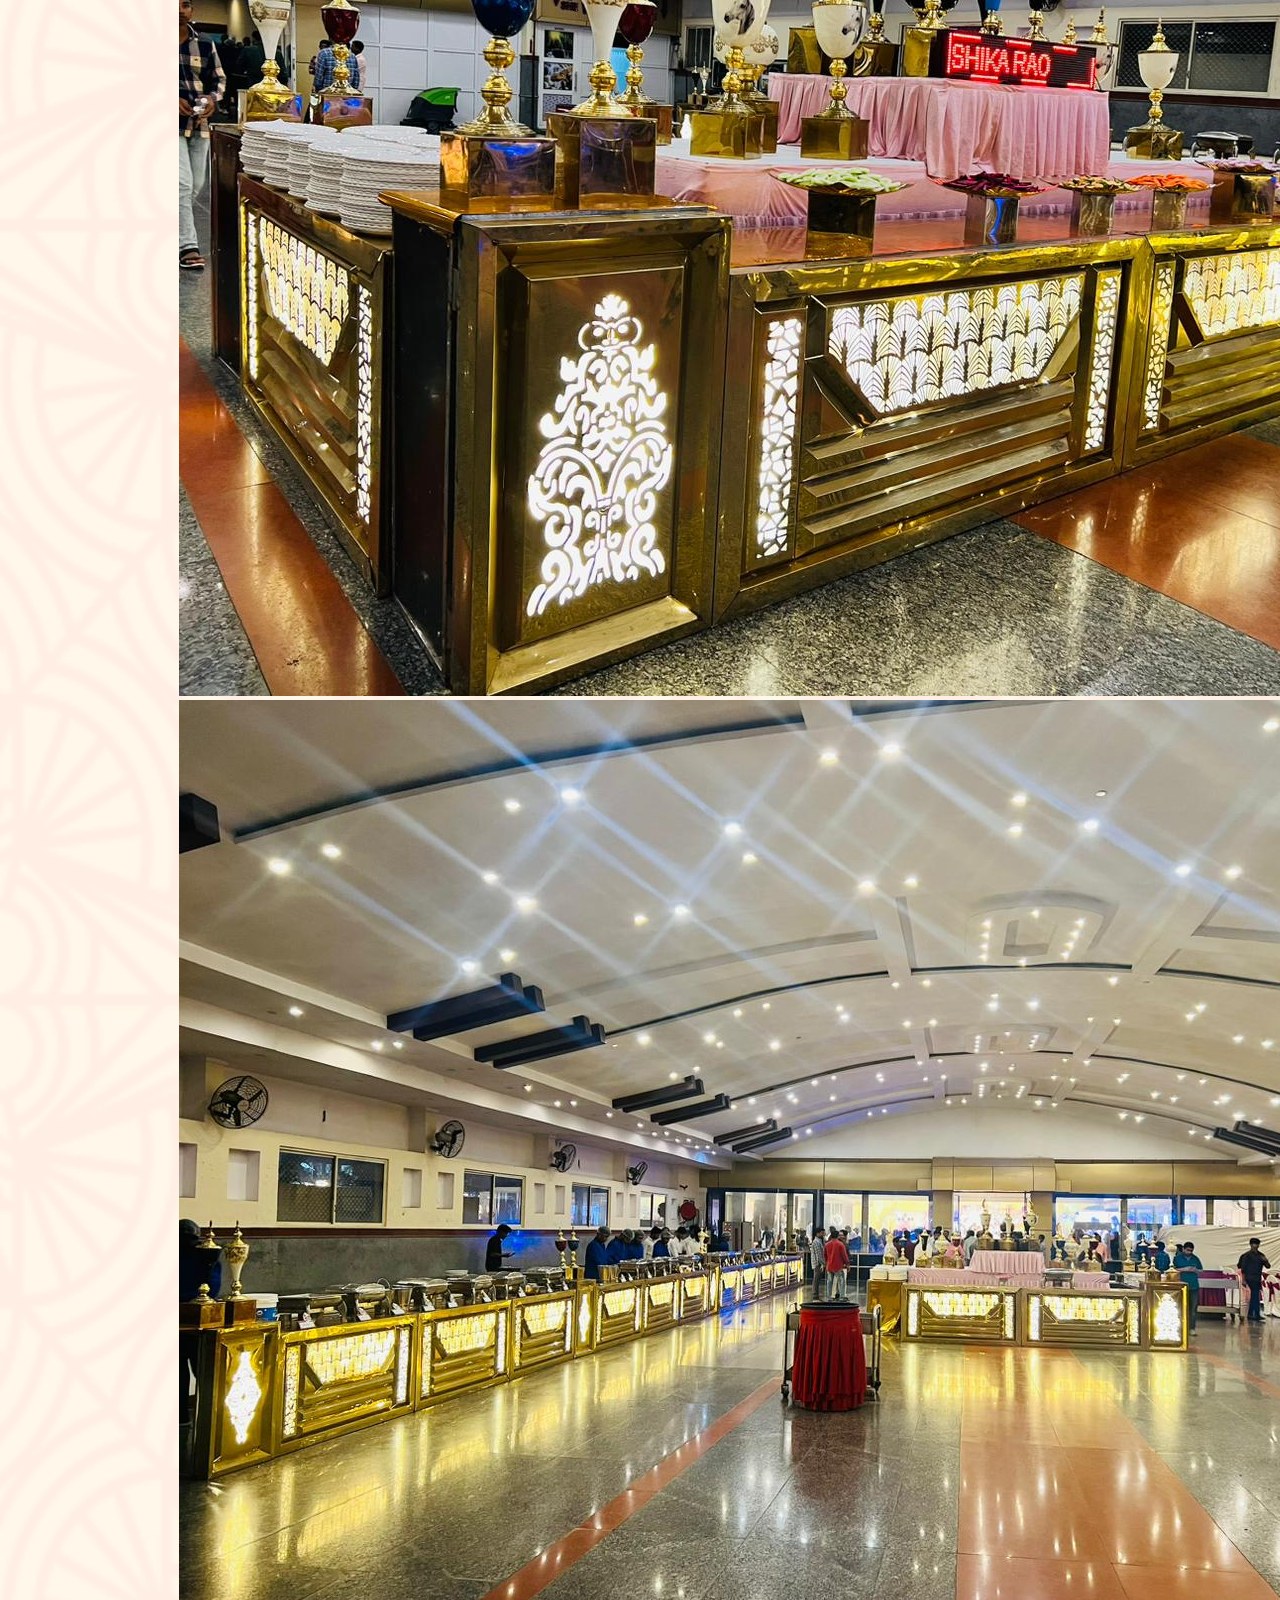
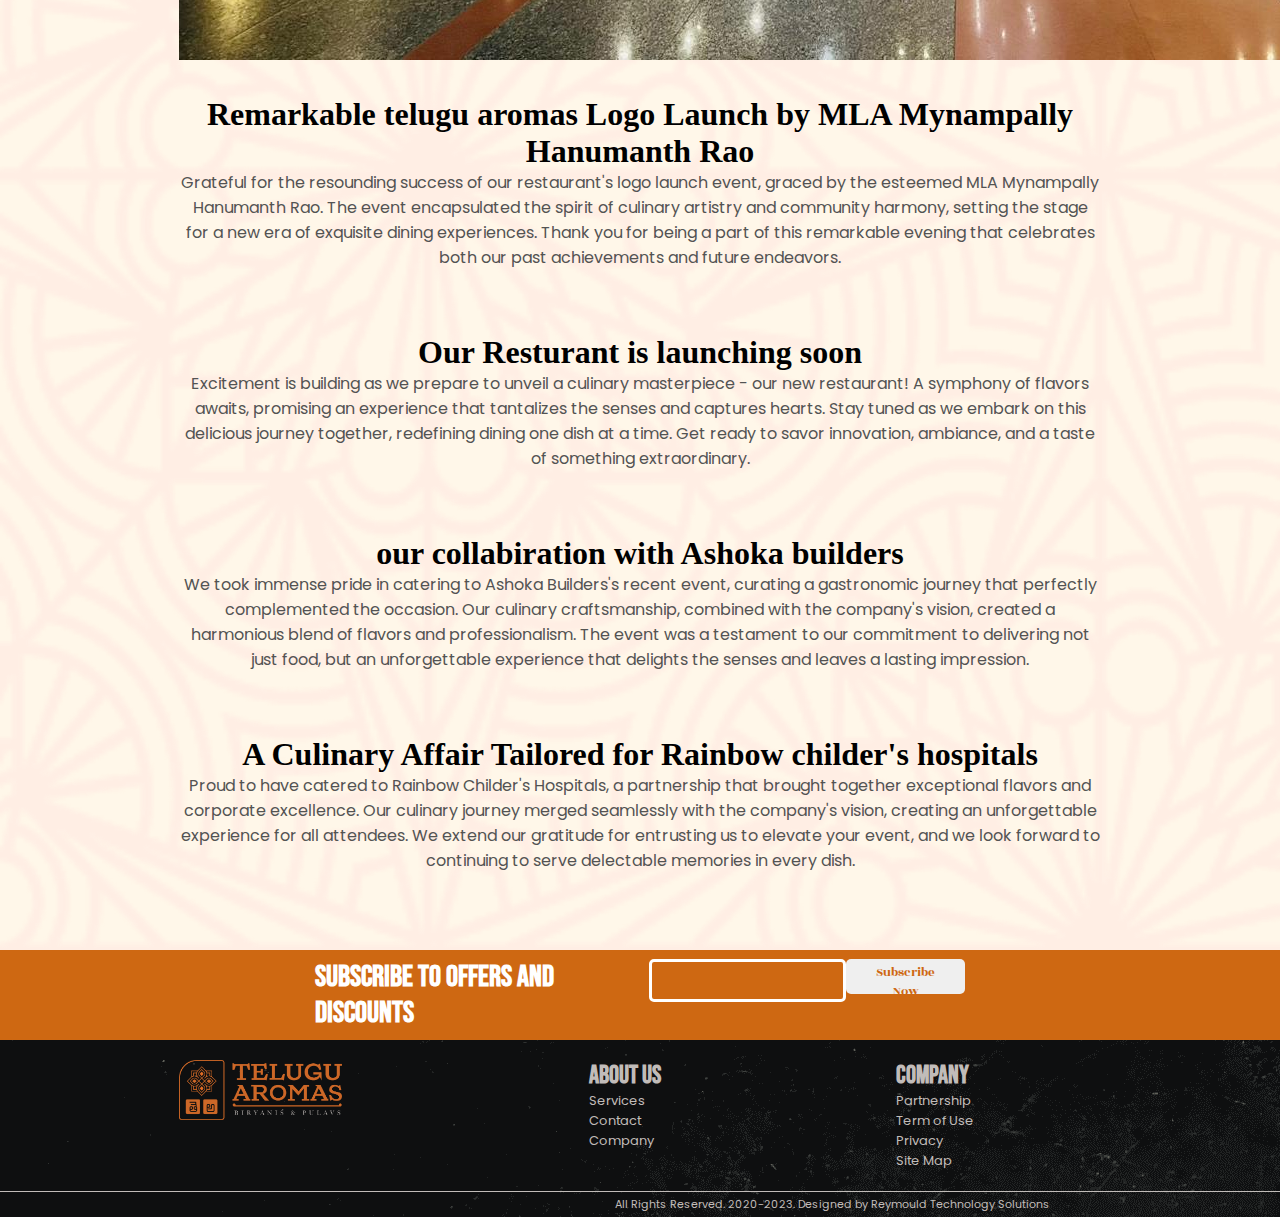
==== commit 2004aa81: "Latest news content updates" ====
--- a/pages/index.html
+++ b/pages/index.html
@@ -278,7 +278,7 @@
 
     <section class="section-3 utility-background-property smooth-scroll">
         <div class="menu-content-main">
-            <h1>Menu</h1>
+            <h1>Feast At Telugu Aromas</h1>
             <div class="menu-content">
                 <img src="../assets/images/menu-img.png" class="menu-bg" alt="">
                 <div class="menu-section">
@@ -543,36 +543,40 @@
     <section class="section-4 utility-background-property smooth-scroll">
 
         <div class="section-4-content-main">
-            <h1>Latest News</h1>
+            <h2 class="section-4-intro">stay tune with</h2>
+            <h1>our happenings</h1>
             <div class="carousel-main slick-carousel1" id="slick1">
                     <div class="item"><img src="../assets/images/carousel2-images/image1.jpeg" alt=""></div>
-                    <div class="item"><img src="../assets/images/carousel2-images/image3.png" alt=""></div>
-                    <div class="item"><img src="../assets/images/carousel2-images/image4.png" alt=""></div>
-                    <div class="item"><img src="../assets/images/carousel2-images/image2.png" alt=""></div>
+                    <div class="item"><img src="../assets/images/carousel2-images/image6.jpeg" alt=""></div>
+                    <div class="item"><img src="../assets/images/carousel2-images/image-2.jpeg" alt=""></div>
+                    <div class="item"><img src="../assets/images/carousel2-images/image3.jpeg" alt=""></div>
+                    
+                    
                     
             </div>
             <div class="carousel-main slick-carousel2">
                 <div class="news-info">
-                    <h1>Remarkable telugu aromas Logo Launch by MLA</h1>
-                    <p>Qroin faucibus nec mauris a sodales, sed elementum mi tincidunt. Sed eget viverra egestas nisi in consequat. Fusce sodales augue a accumsan. Cras sollicitudin, ipsum eget blandit pulvinar. Integer tincidunt. Cras dapibus. Vivamus elementum semper nisi. Aenean vulputate eleifend tellus. Aenean leo ligula, porttitor eu, consequat vitae, eleifend ac, enim.</p>
+                    <h1>Remarkable telugu aromas Logo Launch by MLA Mynampally Hanumanth Rao</h1>
+                    <p>Grateful for the resounding success of our restaurant's logo launch event, graced by the esteemed MLA Mynampally Hanumanth Rao. The event encapsulated the spirit of culinary artistry and community harmony, setting the stage for a new era of exquisite dining experiences. Thank you for being a part of this remarkable evening that celebrates both our past achievements and future endeavors.</p>
                 </div>
                 <div class="news-info">
-                    <h1>THE MOST DELICIOUS DISH WITH Chicken Biryani</h1>
-                    <p>Qroin faucibus nec mauris a sodales, sed elementum mi tincidunt. Sed eget viverra egestas nisi in consequat. Fusce sodales augue a accumsan. Cras sollicitudin, ipsum eget blandit pulvinar. Integer tincidunt. Cras dapibus. Vivamus elementum semper nisi. Aenean vulputate eleifend tellus. Aenean leo ligula, porttitor eu, consequat vitae, eleifend ac, enim.</p>
+                    <h1>Our Resturant is launching soon</h1>
+                    <p>Excitement is building as we prepare to unveil a culinary masterpiece - our new restaurant! A symphony of flavors awaits, promising an experience that tantalizes the senses and captures hearts. Stay tuned as we embark on this delicious journey together, redefining dining one dish at a time. Get ready to savor innovation, ambiance, and a taste of something extraordinary.</p>
                 </div>
                 <div class="news-info">
-                    <h1>THE MOST DELICIOUS DISH WITH Chicken Biryani</h1>
-                    <p>Qroin faucibus nec mauris a sodales, sed elementum mi tincidunt. Sed eget viverra egestas nisi in consequat. Fusce sodales augue a accumsan. Cras sollicitudin, ipsum eget blandit pulvinar. Integer tincidunt. Cras dapibus. Vivamus elementum semper nisi. Aenean vulputate eleifend tellus. Aenean leo ligula, porttitor eu, consequat vitae, eleifend ac, enim.</p>
+                    <h1>our collabiration with Ashoka builders</h1>
+                    <p>We took immense pride in catering to Ashoka Builders's recent event, curating a gastronomic journey that perfectly complemented the occasion. Our culinary craftsmanship, combined with the company's vision, created a harmonious blend of flavors and professionalism. The event was a testament to our commitment to delivering not just food, but an unforgettable experience that delights the senses and leaves a lasting impression.</p>
                 </div>
                 <div class="news-info">
-                    <h1>THE MOST DELICIOUS DISH WITH Chicken Biryani</h1>
-                    <p>Qroin faucibus nec mauris a sodales, sed elementum mi tincidunt. Sed eget viverra egestas nisi in consequat. Fusce sodales augue a accumsan. Cras sollicitudin, ipsum eget blandit pulvinar. Integer tincidunt. Cras dapibus. Vivamus elementum semper nisi. Aenean vulputate eleifend tellus. Aenean leo ligula, porttitor eu, consequat vitae, eleifend ac, enim.</p>
-                </div>
+                    <h1> A Culinary Affair Tailored for Rainbow childer's hospitals</h1>
+                    <p>Proud to have catered to Rainbow Childer's Hospitals, a partnership that brought together exceptional flavors and corporate excellence. Our culinary journey merged seamlessly with the company's vision, creating an unforgettable experience for all attendees. We extend our gratitude for entrusting us to elevate your event, and we look forward to continuing to serve delectable memories in every dish.</p>
+                </div>
+                
             </div>
         </div>
 
         <!-- absolute images -->
-        <img src="../assets/images/background2-pink.png" class="section-4-bg-img" alt="">
+        <!-- <img src="../assets/images/background2-pink.png" class="section-4-bg-img" alt=""> -->
         <!-- <img src="../assets/images/food-bg-1.png" class="moveObj" data-value="7" style="height: 200px; width: 200px; position: absolute; bottom: -50px; right: 10%;" alt=""> -->
     </section>
 
--- a/assets/css/styles.css
+++ b/assets/css/styles.css
@@ -572,10 +572,9 @@
 .section-3 > .menu-content-main > h1{
     font-family: var(--written-font);
     color: var(--theme-color5);
-    width:500px;
     margin: auto;
     font-size: 40px;
-    transform: scale(1.7);
+    scale: 1.5;
 }
 
 .section-3 > .menu-content-main > h2{
@@ -708,21 +707,23 @@
 /*******************/
 
 .section-4{
-    height: 80vh;
+    height:auto;
     width: 100%;
     background-color: var(--theme-color3);
     overflow: hidden;
     position: relative;
-}
-
-.section-4-bg-img{
+    padding: 5vh 0;
+    background-image: url(../images/background2-pink.png);
+}
+
+/* .section-4-bg-img{
     position: absolute;
     height: 100%;
     width: 100%;
-}
+} */
 
 .section-4 > .section-4-content-main{
-    position: absolute;
+    position: relative;
     left: 0;
     right: 0;
     top: 0;
@@ -740,6 +741,7 @@
     color: var(--theme-color6);
     transform: scale(1.5);
     margin: 0;
+    text-transform: capitalize;
 }
 
 .section-4 > .section-4-content-main > h1{
@@ -766,7 +768,8 @@
 
 .slick-slide img{
     margin: auto;
-    height: 30vh;
+    width: 100%;
+    
     border-radius: 10px;
 }
 
@@ -819,8 +822,10 @@
 .subscribe-section{
     height: auto;
     background-color: var(--theme-color5);
-    padding: 2vh 30vh;
+    padding: 1vh 35vh;
     overflow: hidden;
+    display: flex;
+    justify-content: space-around;
 }
 
 
@@ -828,6 +833,13 @@
     color: #fff;
     font-size: 30px;
     font-family: var(--sub-heading-font);
+    margin: 0;
+}
+
+.subscribe-section>form{
+    display: flex;
+    width: 50%;
+
 }
 
 .subscribe-form > input{
@@ -835,7 +847,8 @@
     border: #fff 3px solid;
     border-radius: 5px;
     font-size: 18px;
-    width: 70%;
+    width: 100%;
+    height: 35px;
     padding: 1px;
     color: #fff;
 }
@@ -848,6 +861,7 @@
     font-family: var(--main-heading-font);
     padding:4px 30px;
     border-radius: 5px;
+    height: 35px;
     border:0
 }
 
@@ -1021,11 +1035,12 @@
     }
 
     .section-4 > .section-4-content-main > h2{
-        font-size: 2rem;
+        font-size: 2.2rem;
+        margin-bottom: 5px;
     }
 
     .section-4 > .section-4-content-main > h1{
-        font-size: 5rem;
+        font-size: 4.5rem;
     }
 
     .slick-prev::before, .slick-next::before{
@@ -1150,7 +1165,7 @@
 @media screen and (max-width:991px) {
     header{
         position: fixed;
-        background-color: var(--header-bg-color);
+        background-color: var(--trasperent);
         height: auto;
     }
     .hanger-img{
@@ -1158,7 +1173,7 @@
     }
 
     .social-icon-mobile{
-        display: block;
+        display: none;
     }
 
     .navbar-brand > img {
@@ -1181,7 +1196,7 @@
 
     .navbar-nav{
         padding: 0 15px;
-        align-items: center;
+        align-items: flex-end;
     }
 
     .navbar-nav >li{
@@ -1190,6 +1205,7 @@
         margin: 2px;
         border-radius: 5px;
         text-align: center;
+        background-color: var(--header-bg-color);
     }
 
     .navbar-nav .nav-link.active {
@@ -1303,9 +1319,6 @@
         height: 90vh
     }
 
-    .section-3 > .menu-content-main > h1{
-        width: 100px;
-    }
 
     .section-3 > .design-bg{
         width:500px;
@@ -1339,6 +1352,27 @@
 
     .subscribe-section{
         padding: 40px 50px;
+    }
+
+    .subscribe-section >h1{
+        font-size: 12px;
+    }
+
+    .subscribe-section>form{
+        display: inline-block;
+        width: 50%;
+    
+    }
+    
+    .subscribe-form > input{
+        background-color: rgba(0,0,0,0);
+        border: #fff 3px solid;
+        border-radius: 5px;
+        font-size: 18px;
+        width: 100%;
+        height: 35px;
+        padding: 1px;
+        color: #fff;
     }
 
     .footer-inner > .column1 > img{
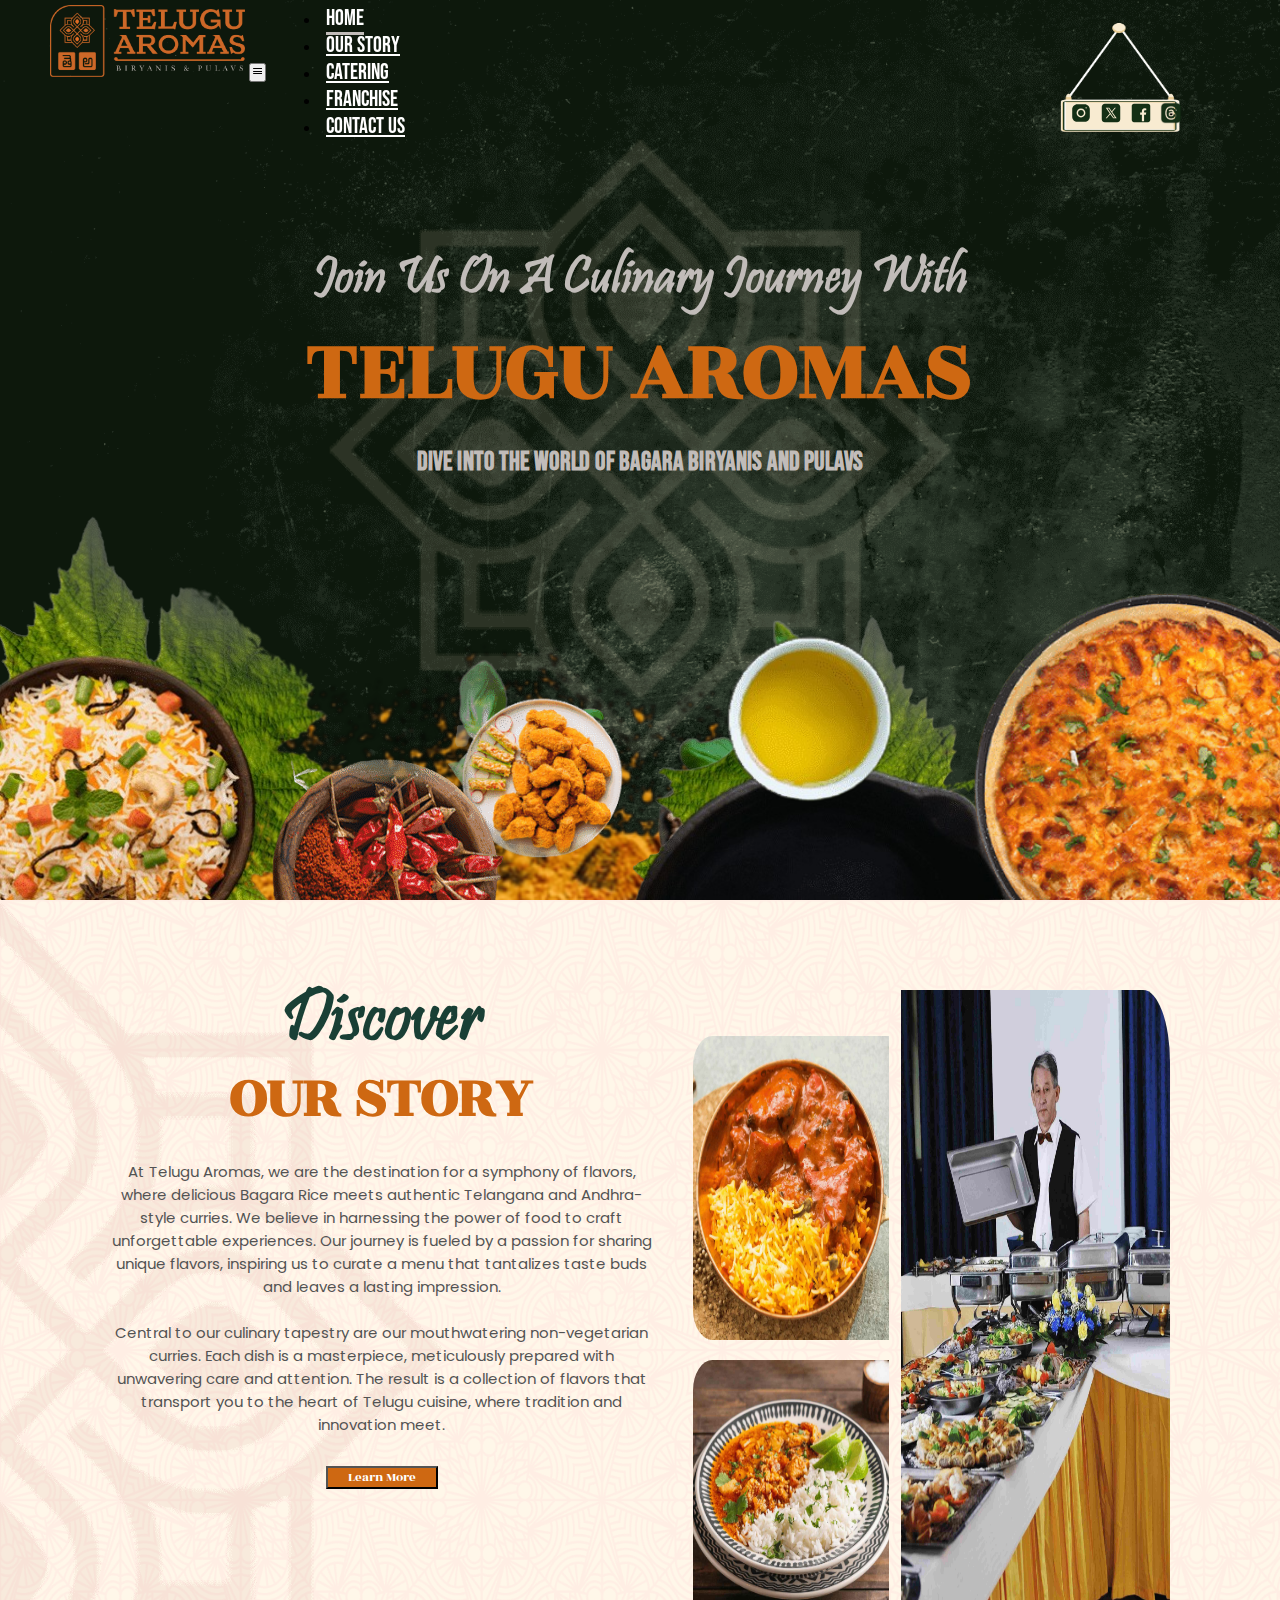
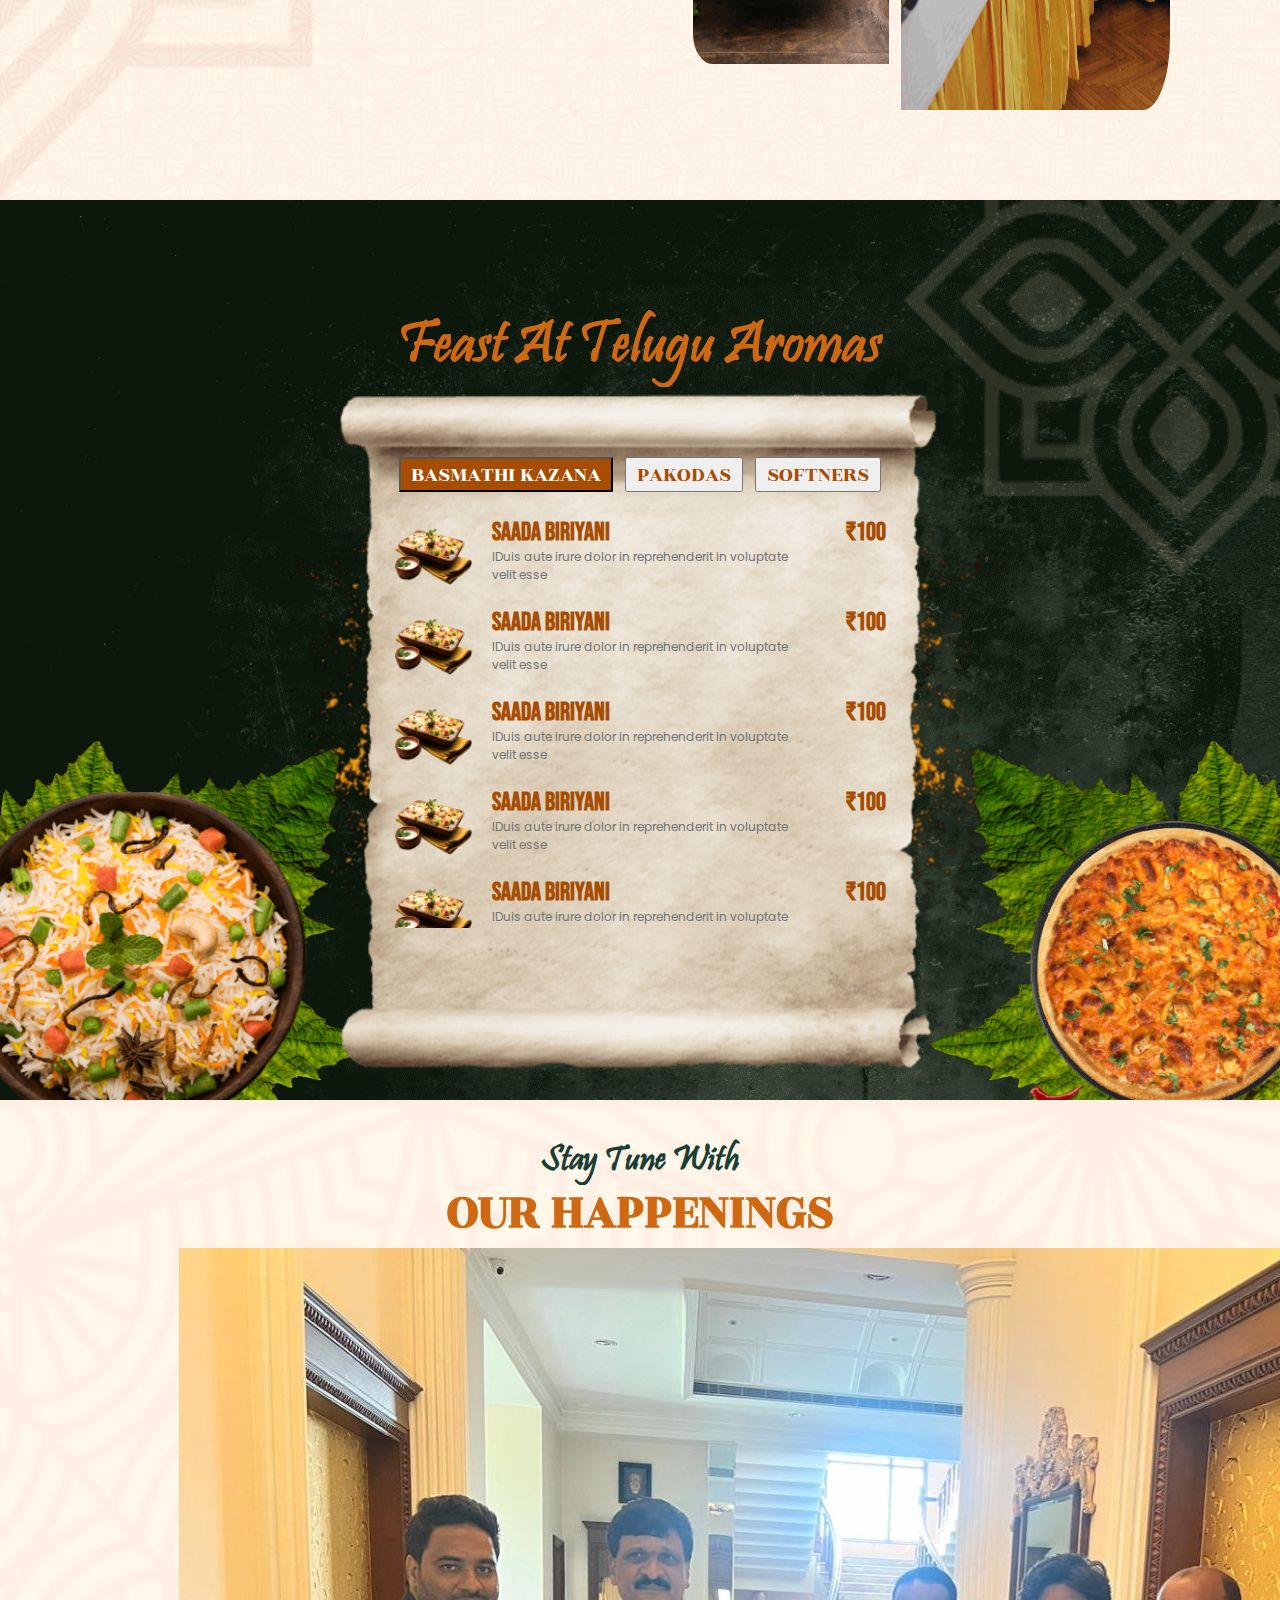
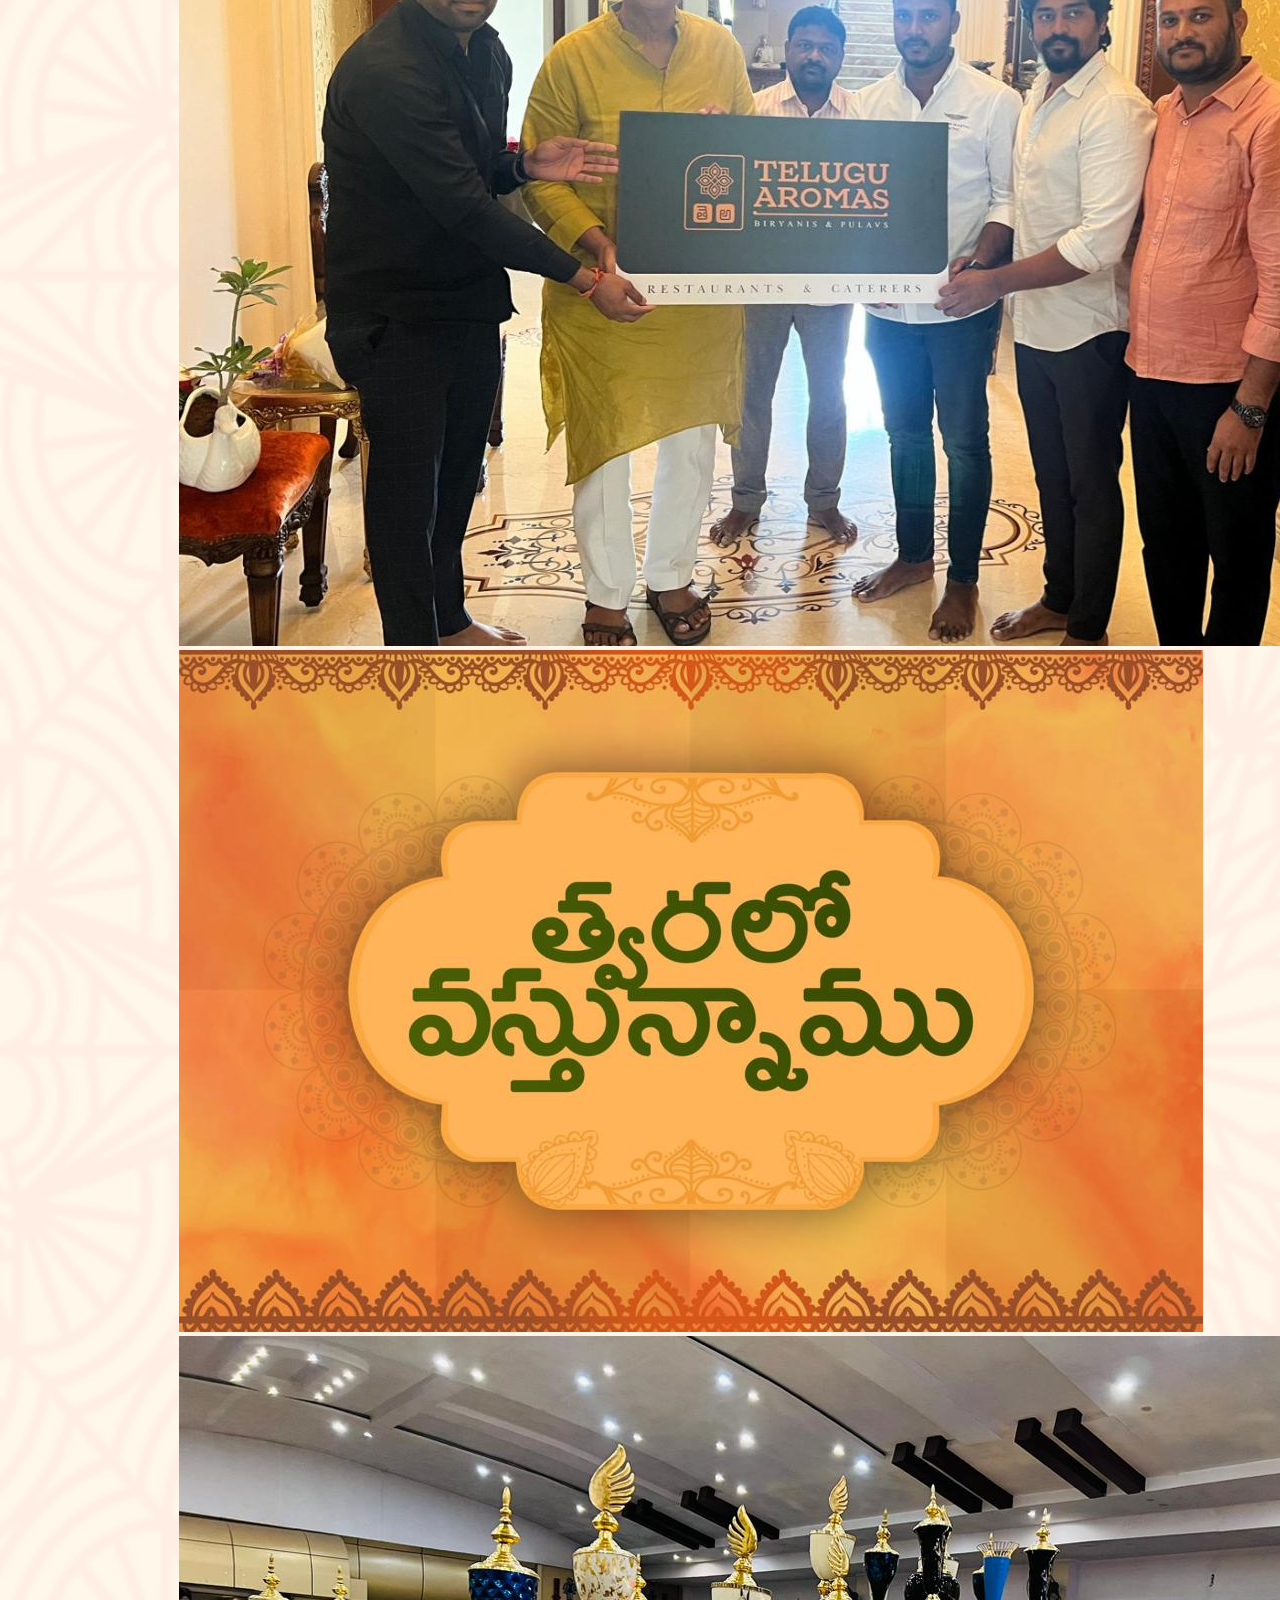
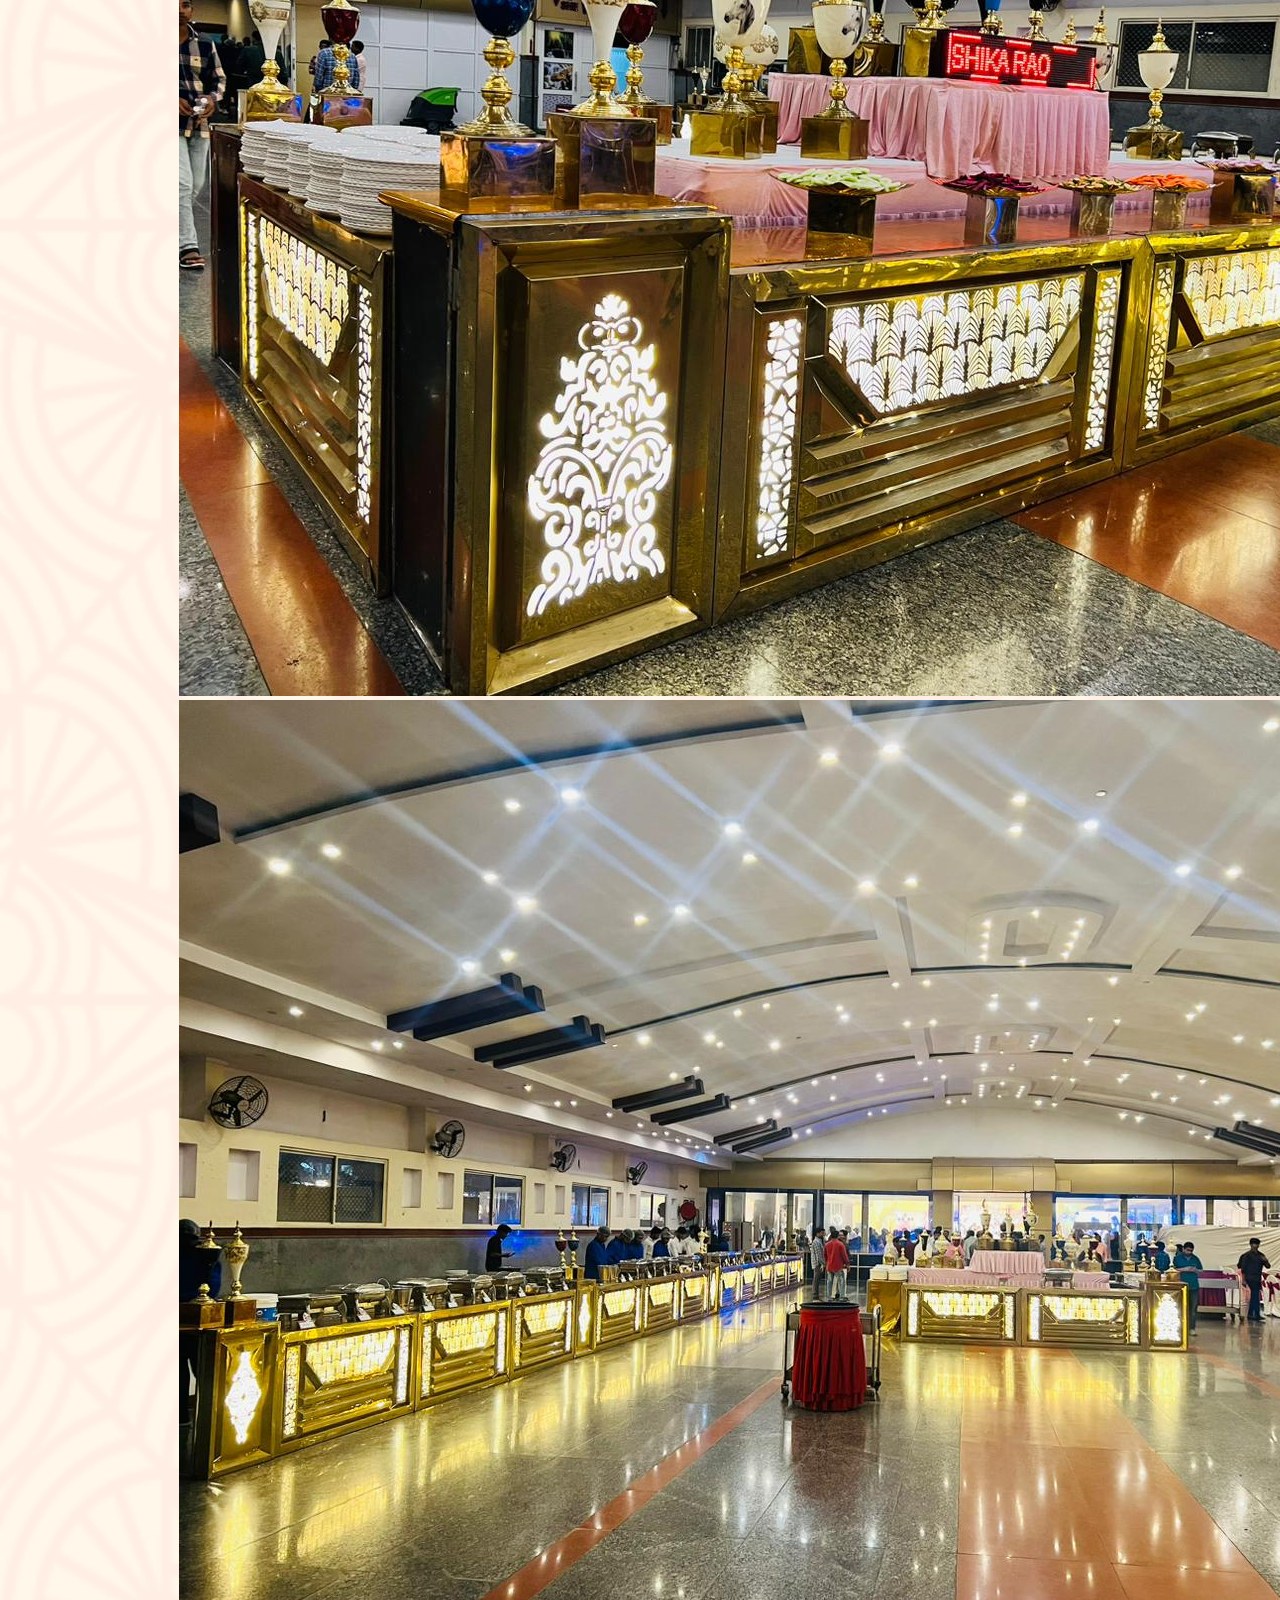
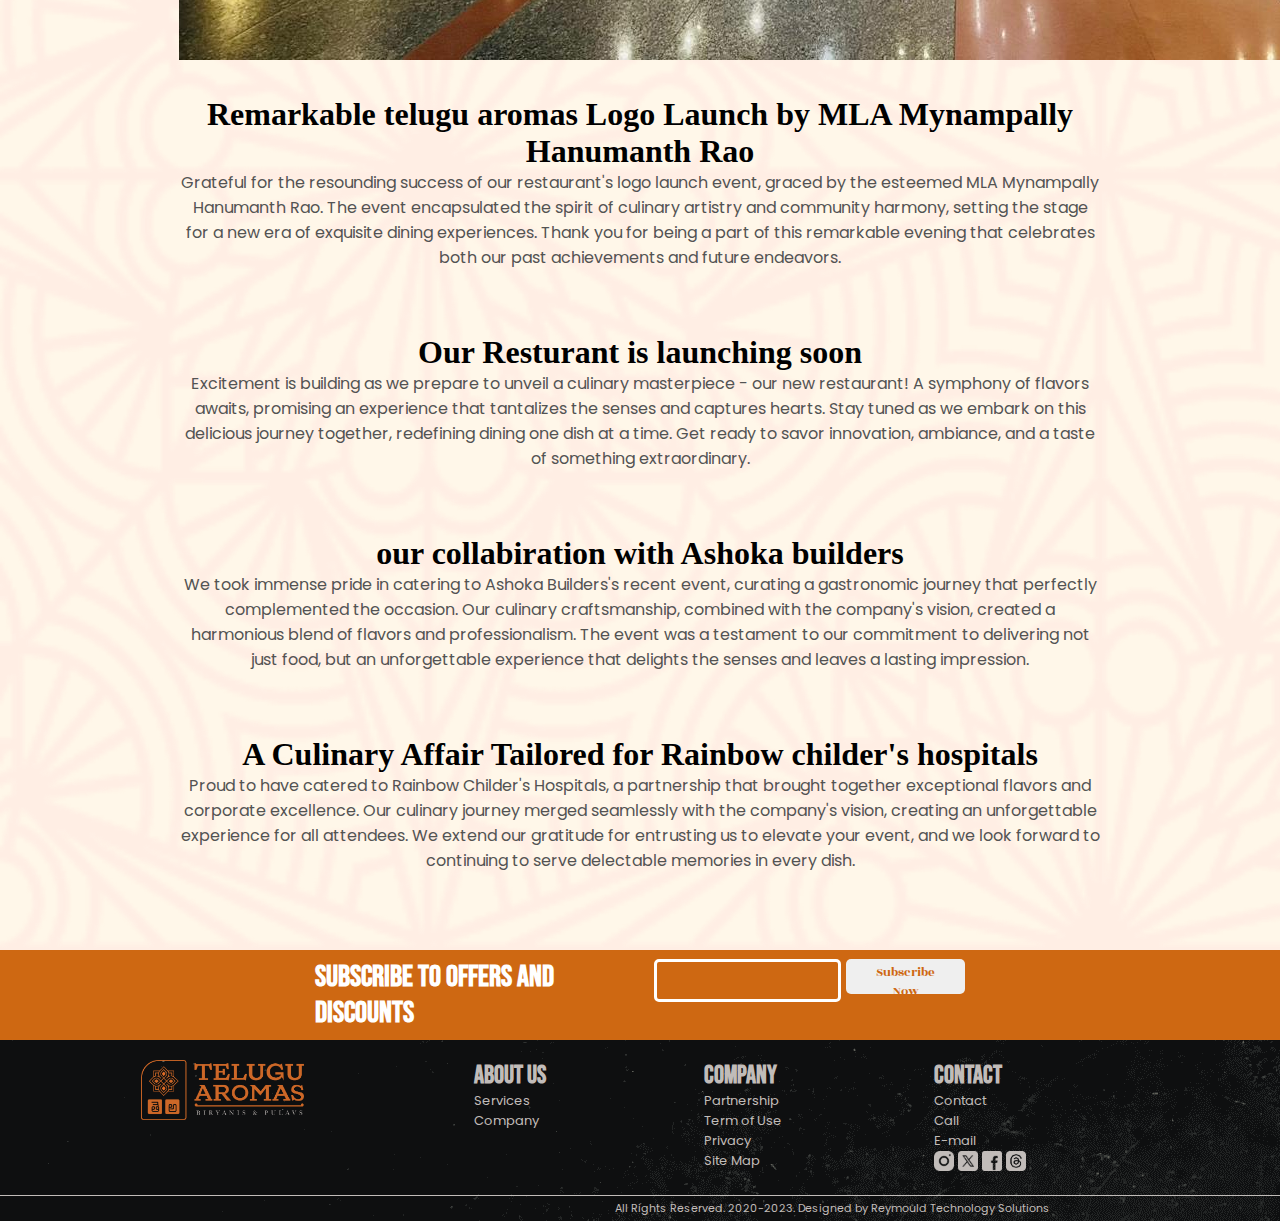
==== commit f604ca36: "Fotter updated" ====
--- a/pages/index.html
+++ b/pages/index.html
@@ -598,7 +598,7 @@
                 <div class="column">
                     <h1>ABOUT US</h1>
                     <a href="catering.html">Services</a>
-                    <a href="contact.html">Contact</a>
+                    <!-- <a href="contact.html">Contact</a> -->
                     <a href="ourstory.html">Company</a>
                 </div>
                 <div class="column">
@@ -608,6 +608,20 @@
                     <a href="">Privacy</a>
                     <a href="">Site Map</a>
                 </div>
+
+                <div class="column">
+                    <h1>CONTACT</h1>
+                    <a href="contact.html">Contact</a>
+                    <a href="">Call</a>
+                    <a href="">E-mail</a>
+                    <a><div id="footerSmIcons">
+                        <a target="_blank" href="https://www.instagram.com/teluguaromas/?utm_source=qr&igshid=ZDc4ODBmNjlmNQ%3D%3D"><img src="../assets/images/sm-logo/insta.png" alt=""></a>
+                        <a target="_blank" href="https://twitter.com/TeluguAromas"><img src="../assets/images/sm-logo/twitter.png" alt=""></a>
+                        <a target="_blank" href="https://www.facebook.com/profile.php?id=100095750882508"><img src="../assets/images/sm-logo/fb.png" alt=""></a>
+                        <a target="_blank" href="https://www.threads.net/@teluguaromas"><img src="../assets/images/sm-logo/threads.png" alt=""></a>
+                    </div></a>
+                </div>
+                
             </div>
             <div class="copyrights-container">
                 All Rights Reserved. 2020-2023. Designed by Reymould Technology Solutions
--- a/assets/css/styles.css
+++ b/assets/css/styles.css
@@ -851,6 +851,7 @@
     height: 35px;
     padding: 1px;
     color: #fff;
+    margin: 0 5px;
 }
 
 .subscribe-form > input:focus{
@@ -938,6 +939,12 @@
     text-align: center;
 }
 
+#footerSmIcons > a > img{
+    width: 20px;
+    height: 20px;
+    margin-right: 0 3px;
+}
+
 @media (min-width: 1700px) and (max-width: 2600px) {
     .nav-link, .navbar-nav .nav-link.active{
         font-size: 30px;
@@ -1075,12 +1082,12 @@
     .subscribe-form > input{
         font-size: 1.5rem;
         border-width: 0.3rem ;
-        border-radius: 15px;
+        border-radius: 10px;
     }
 
     .subscribe-form > button{
         font-size: 1.4rem;
-        border-radius: 15px;
+        border-radius: 10px;
     }
 
     .footer-inner > .column1 > img{
@@ -1680,7 +1687,7 @@
 
     
     .footer-inner > .column1 > img{
-        height: 40px;
+        height: 30px;
     }
 
     .footer-inner > .column{
@@ -1708,4 +1715,9 @@
     #whatappIcon{
         font-size: 35px;
     }
+
+    #footerSmIcons > a > img{
+        width: 15px;
+        height: 15px;
+    }
 }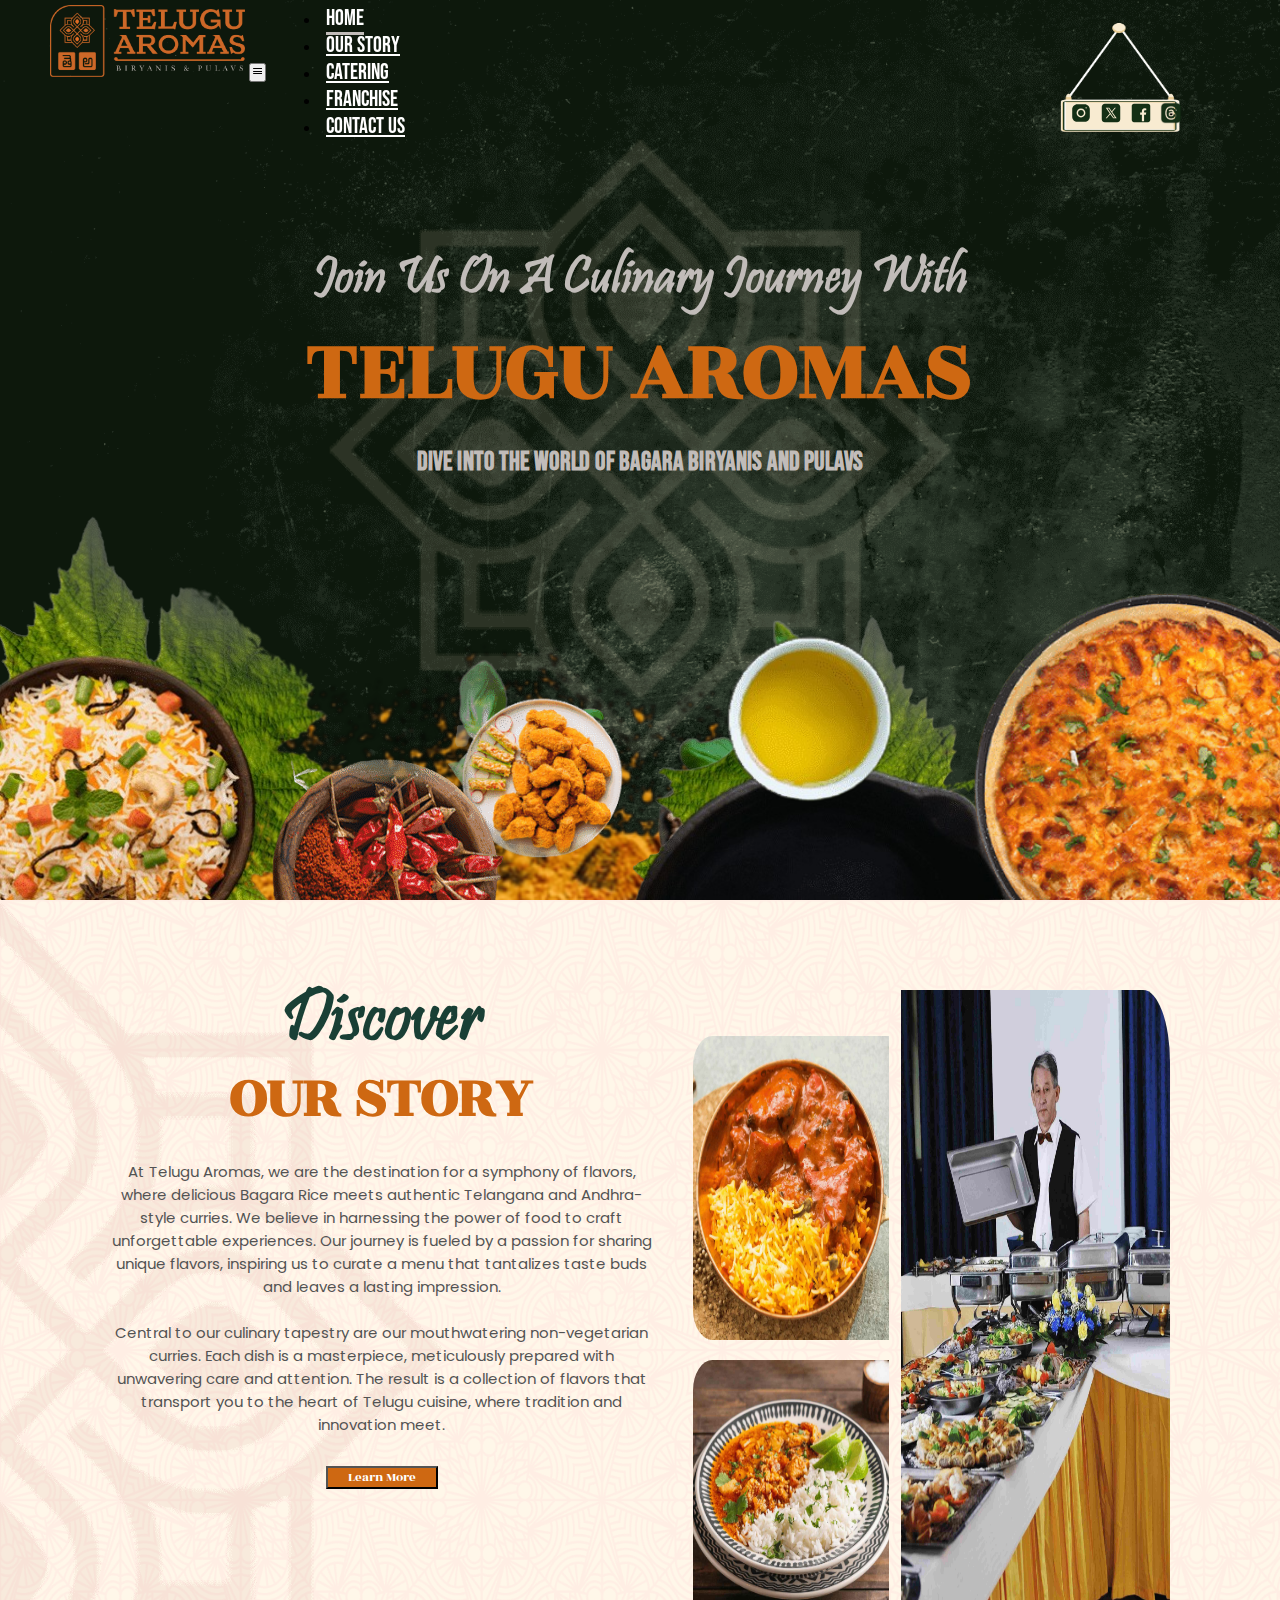
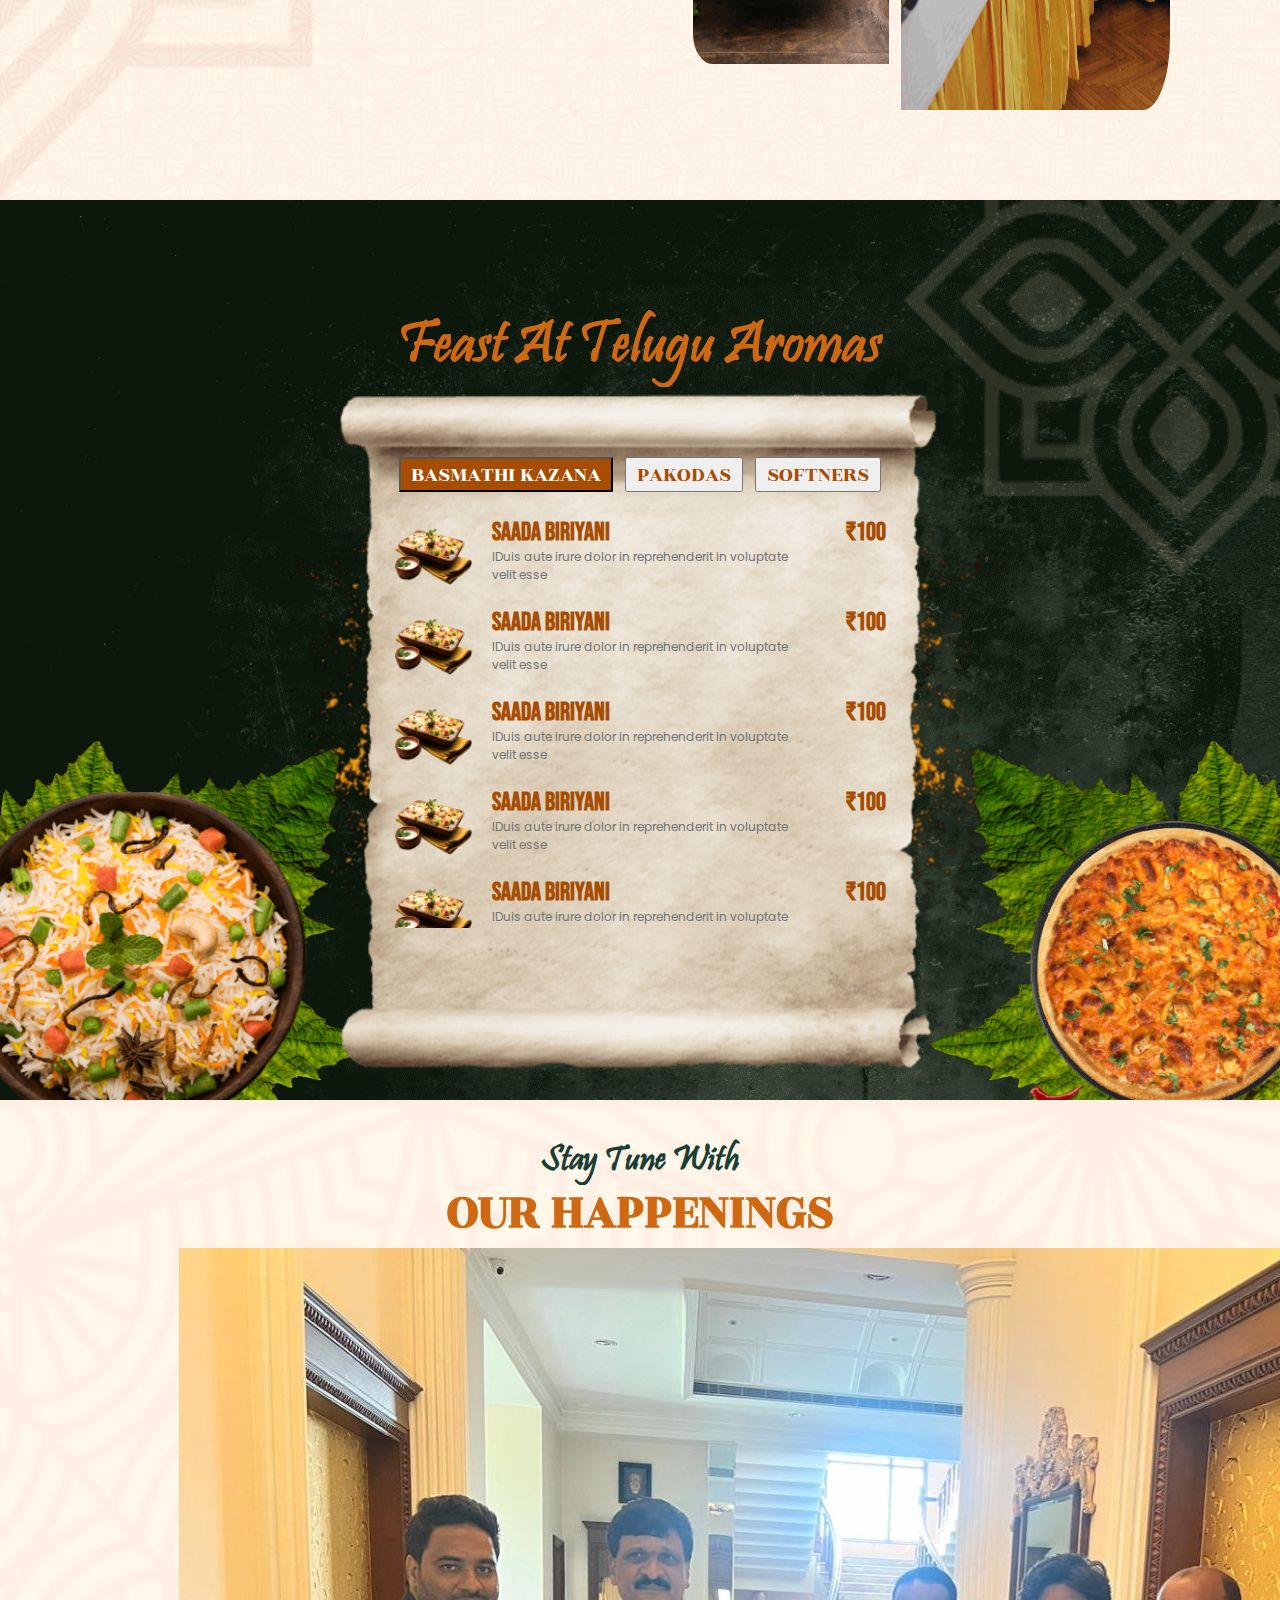
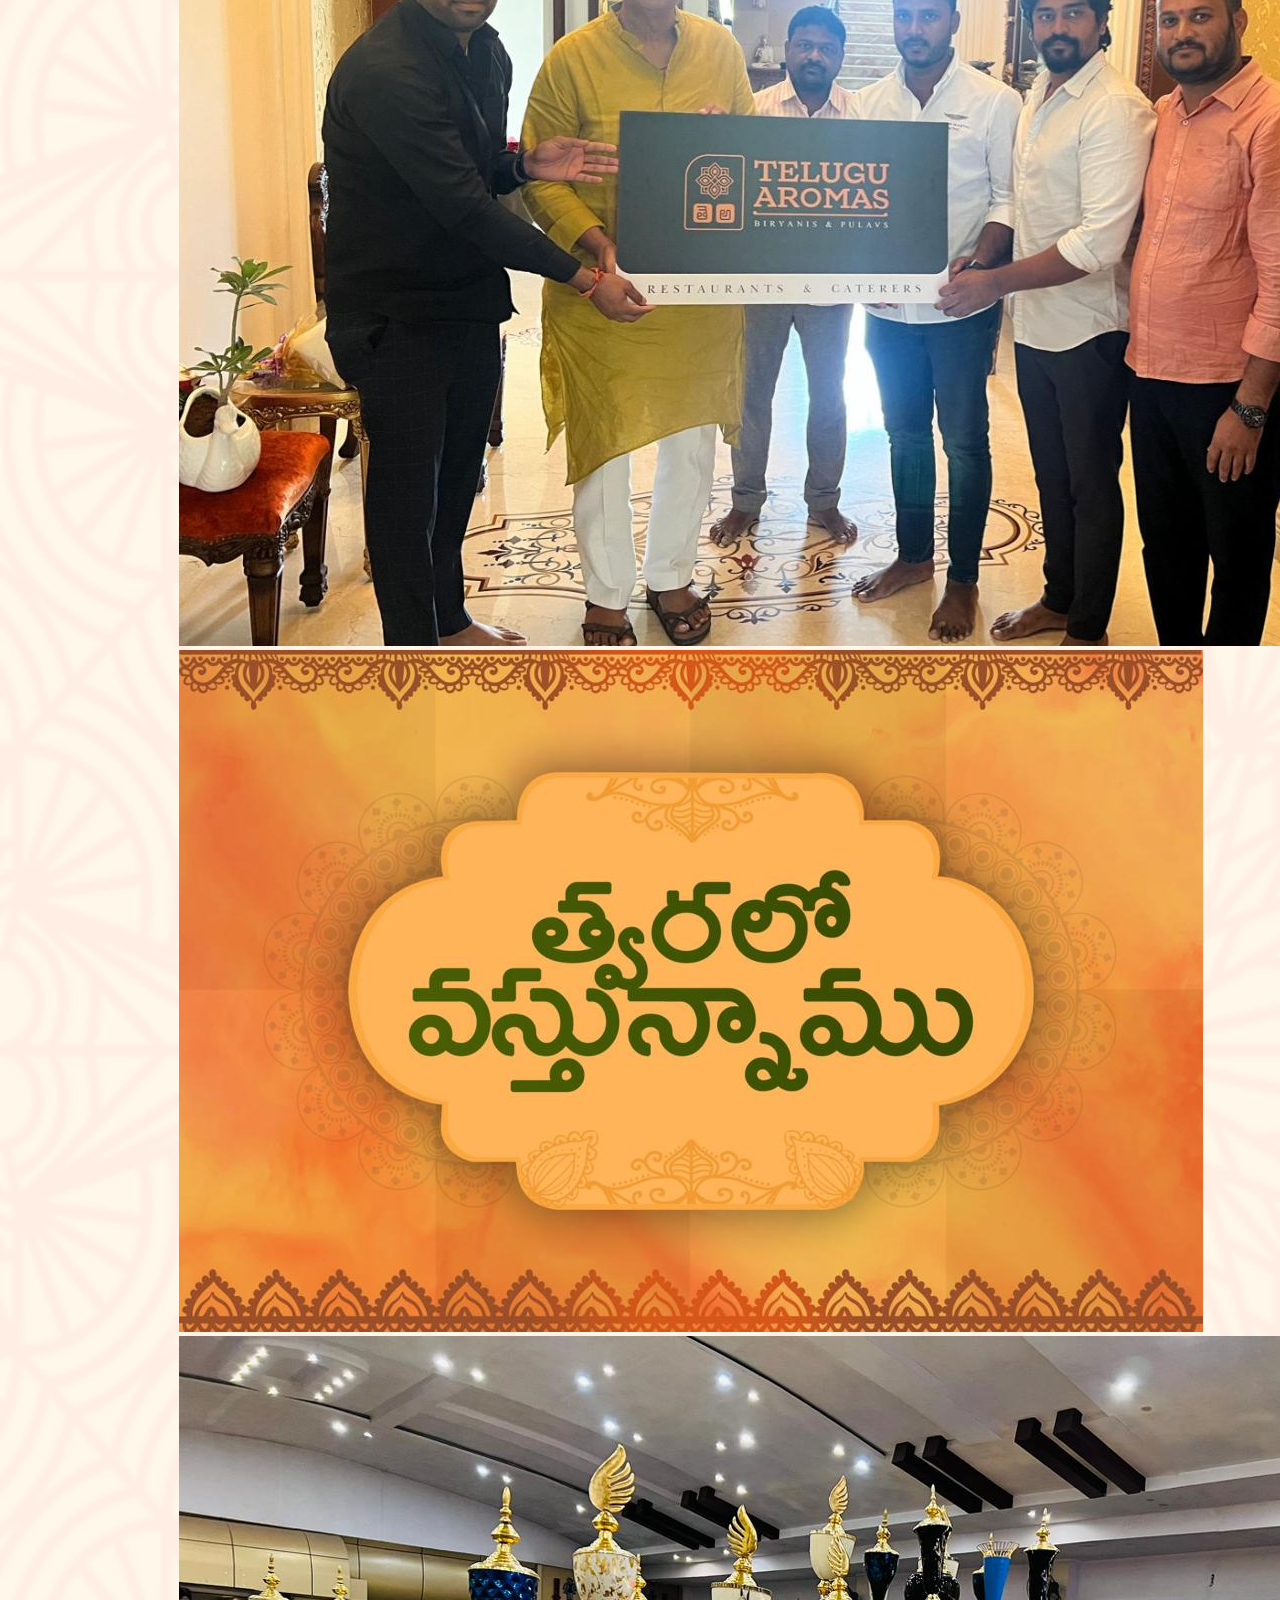
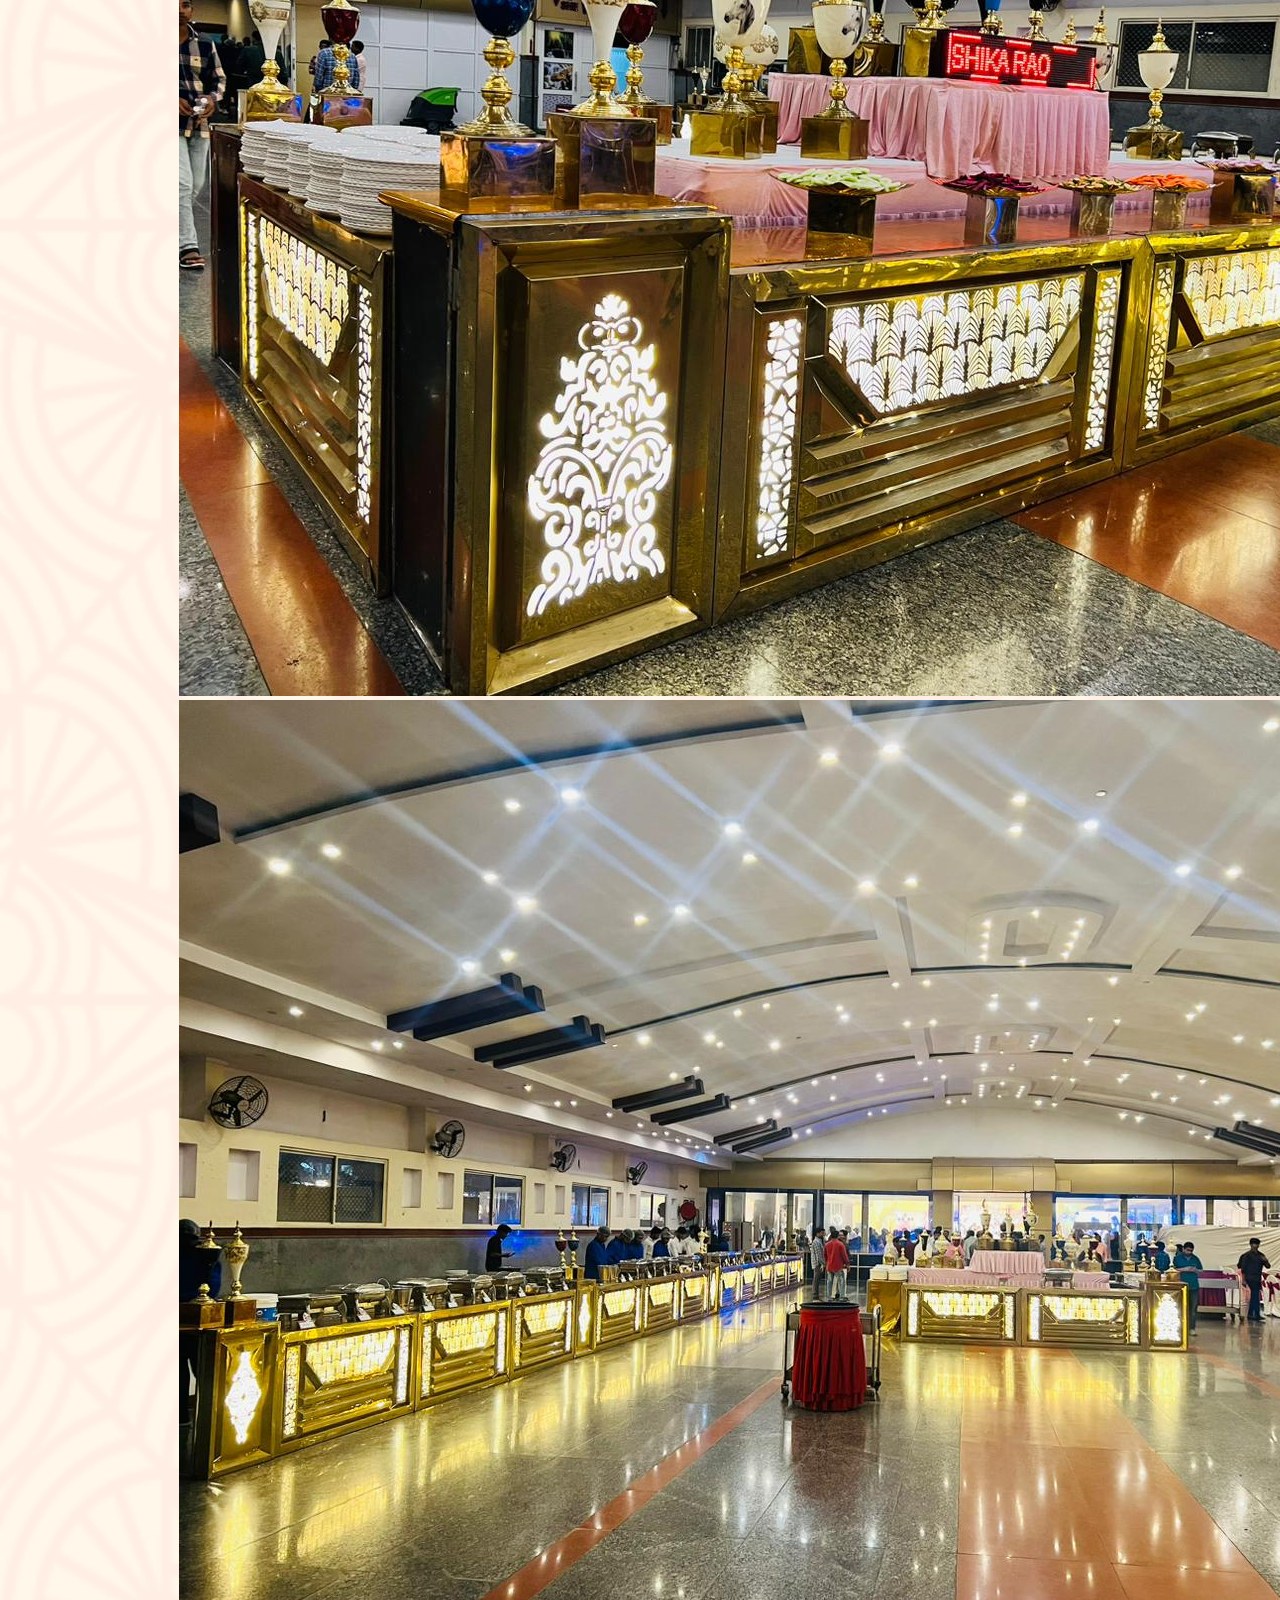
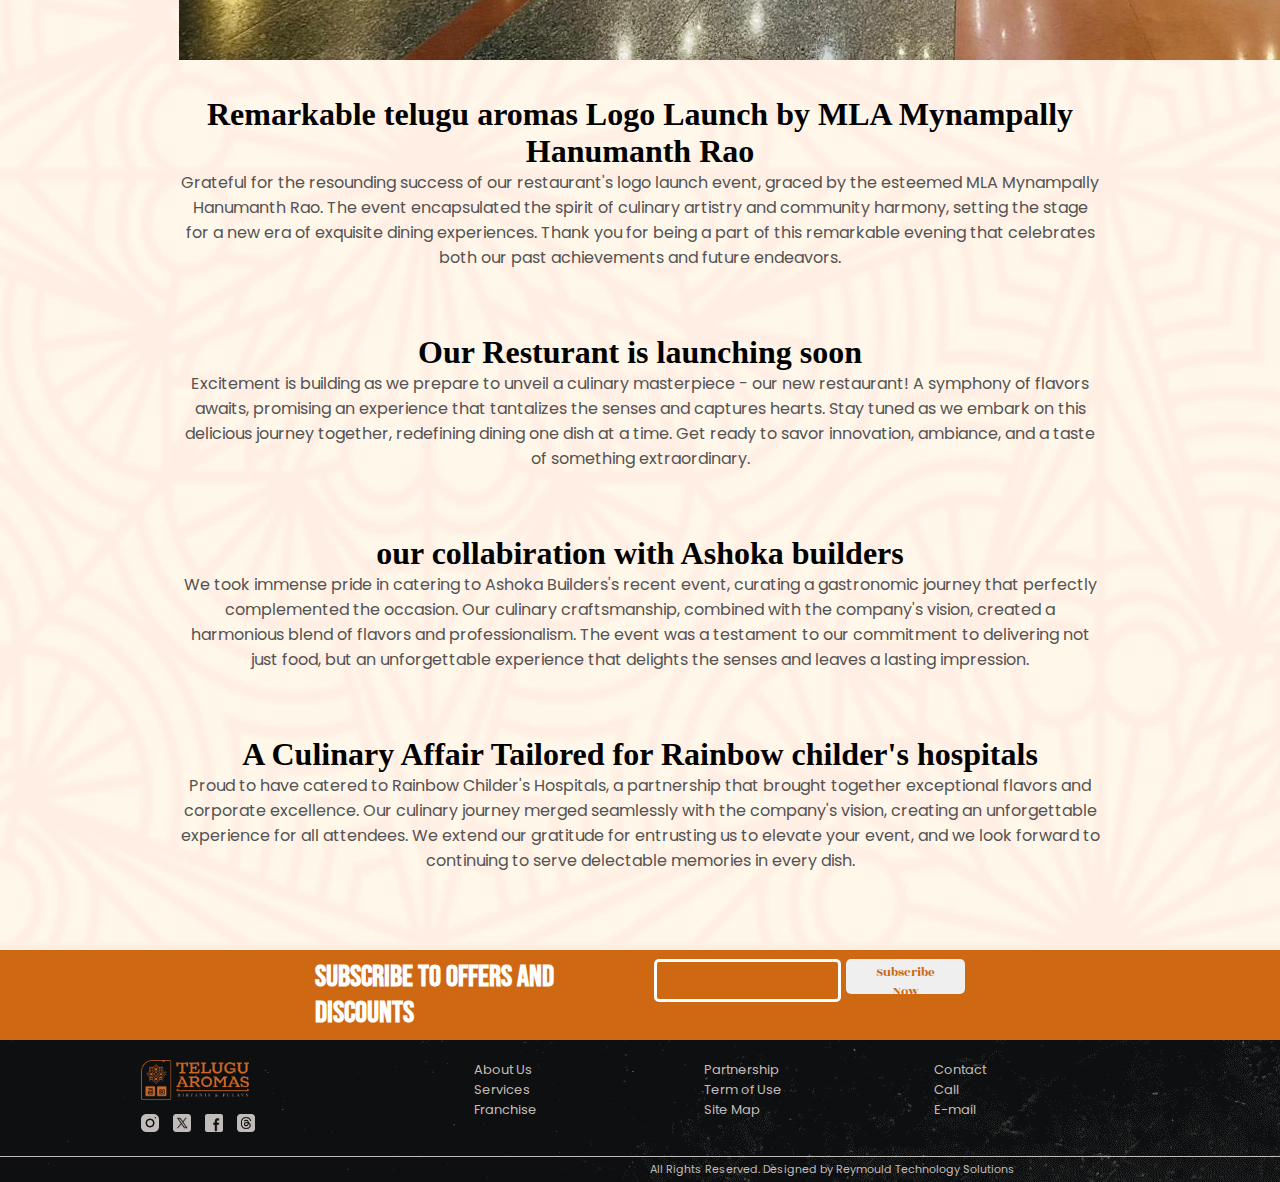
==== commit b9666e2b: "Our clients updated" ====
--- a/pages/index.html
+++ b/pages/index.html
@@ -593,38 +593,38 @@
             <div class="footer-inner">
                 <div class="column1">
                     <img src="../assets/images/logo-2.png" class="footer-logo" alt="">
-                    <!-- <p>Lorem Ipsum is simply dummy text of the printing and typesetting industry. Lorem Ipsum has been the industry's standard</p> -->
-                </div>
-                <div class="column">
-                    <h1>ABOUT US</h1>
-                    <a href="catering.html">Services</a>
-                    <!-- <a href="contact.html">Contact</a> -->
-                    <a href="ourstory.html">Company</a>
-                </div>
-                <div class="column">
-                    <h1>COMPANY</h1>
-                    <a href="">Partnership</a>
-                    <a href="">Term of Use</a>
-                    <a href="">Privacy</a>
-                    <a href="">Site Map</a>
-                </div>
-
-                <div class="column">
-                    <h1>CONTACT</h1>
-                    <a href="contact.html">Contact</a>
-                    <a href="">Call</a>
-                    <a href="">E-mail</a>
-                    <a><div id="footerSmIcons">
+                    <div id="footerSmIcons">
                         <a target="_blank" href="https://www.instagram.com/teluguaromas/?utm_source=qr&igshid=ZDc4ODBmNjlmNQ%3D%3D"><img src="../assets/images/sm-logo/insta.png" alt=""></a>
                         <a target="_blank" href="https://twitter.com/TeluguAromas"><img src="../assets/images/sm-logo/twitter.png" alt=""></a>
                         <a target="_blank" href="https://www.facebook.com/profile.php?id=100095750882508"><img src="../assets/images/sm-logo/fb.png" alt=""></a>
                         <a target="_blank" href="https://www.threads.net/@teluguaromas"><img src="../assets/images/sm-logo/threads.png" alt=""></a>
-                    </div></a>
+                    </div>
+                    <!-- <p>Lorem Ipsum is simply dummy text of the printing and typesetting industry. Lorem Ipsum has been the industry's standard</p> -->
+                </div>
+                <div class="column">
+                    <!-- <h1>ABOUT US</h1> -->
+                    <a href="ourstory.html">About Us</a>
+                    <a href="catering.html">Services</a>
+                    <a href="franchise.html">Franchise</a>
+                </div>
+                <div class="column">
+                    <!-- <h1>COMPANY</h1> -->
+                    <a href="">Partnership</a>
+                    <a href="">Term of Use</a>
+                    <a href="">Site Map</a>
+                </div>
+
+                <div class="column">
+                    <!-- <h1>CONTACT</h1> -->
+                    <a href="contact.html">Contact</a>
+                    <a href="">Call</a>
+                    <a href="">E-mail</a>
+                    <a></a>
                 </div>
                 
             </div>
             <div class="copyrights-container">
-                All Rights Reserved. 2020-2023. Designed by Reymould Technology Solutions
+                All Rights Reserved. Designed by Reymould Technology Solutions
             </div>
         </footer>
     </section>
--- a/assets/css/animation.css
+++ b/assets/css/animation.css
@@ -97,6 +97,30 @@
     }
 }
 
+@keyframes moveMenuImg2 {
+    0%{
+        transform: translateX(0) translateY(0);
+    }
+    18%{
+        transform: translateX(16px) translateY(16px);
+    }
+    36%{
+        transform: translateX(0) translateY(16px);
+    }
+    54%{
+        transform: translateX(-16px) translateY(32px);
+    }
+    72%{
+        transform: translateX(-32px) translateY(16px);
+    }
+    85%{
+        transform: translateX(-16px) translateY(0);
+    }
+    100%{
+        transform: translateX(0) translateY(0);
+    }
+}
+
 @keyframes moveInLeft {
     0%{
         transform: translateX(10%);
--- a/assets/css/styles.css
+++ b/assets/css/styles.css
@@ -885,7 +885,8 @@
 }
 
 .footer-inner > .column1 > img{
-    height: 60px;
+    height: 40px;
+    margin-bottom: 10px;
     width: auto;
 }
 
@@ -940,9 +941,9 @@
 }
 
 #footerSmIcons > a > img{
-    width: 20px;
-    height: 20px;
-    margin-right: 0 3px;
+    width: 18px;
+    height: 18px;
+    margin-right: 10px;
 }
 
 @media (min-width: 1700px) and (max-width: 2600px) {
@@ -1537,9 +1538,16 @@
         height: 50vh;
     }
 
-    .section-3 > .food-right, .section-3 > .food-left{
+    .section-3 > .food-right{
         height: 40%;
+        right: -8px;
         animation: moveMenuImg 10s linear infinite;
+    }
+
+    .section-3 > .food-left{
+        height: 40%;
+        left: -8px;
+        animation: moveMenuImg 10s linear infinite reverse;
     }
 
     .section-3 > .menu-content-main > h1{
@@ -1670,19 +1678,31 @@
 
     .subscribe-section{
         padding: 10px 20px;
+        display: block;
     }
     .subscribe-section > h1{
         font-size: 20px;
         margin: 0;
+    }
+
+    .subscribe-section > form{
+        display: flex;
+        justify-content: space-between;
+        width: 90%;
     }
     .subscribe-form > input{
         width: 100%;
         margin-bottom: 0px;
         font-size: 14px;
+        height: 30px;
+        border-width: 2px;
+        padding: 0;
     }
     .subscribe-form > button{
-        padding: 1px 20px;
-        font-size: 15px
+        padding: 1px 10px;
+        font-size: 12px;
+        width:50%;
+        height: 30px;
     }
 
     
@@ -1719,5 +1739,6 @@
     #footerSmIcons > a > img{
         width: 15px;
         height: 15px;
+        margin-right: 5px;
     }
 }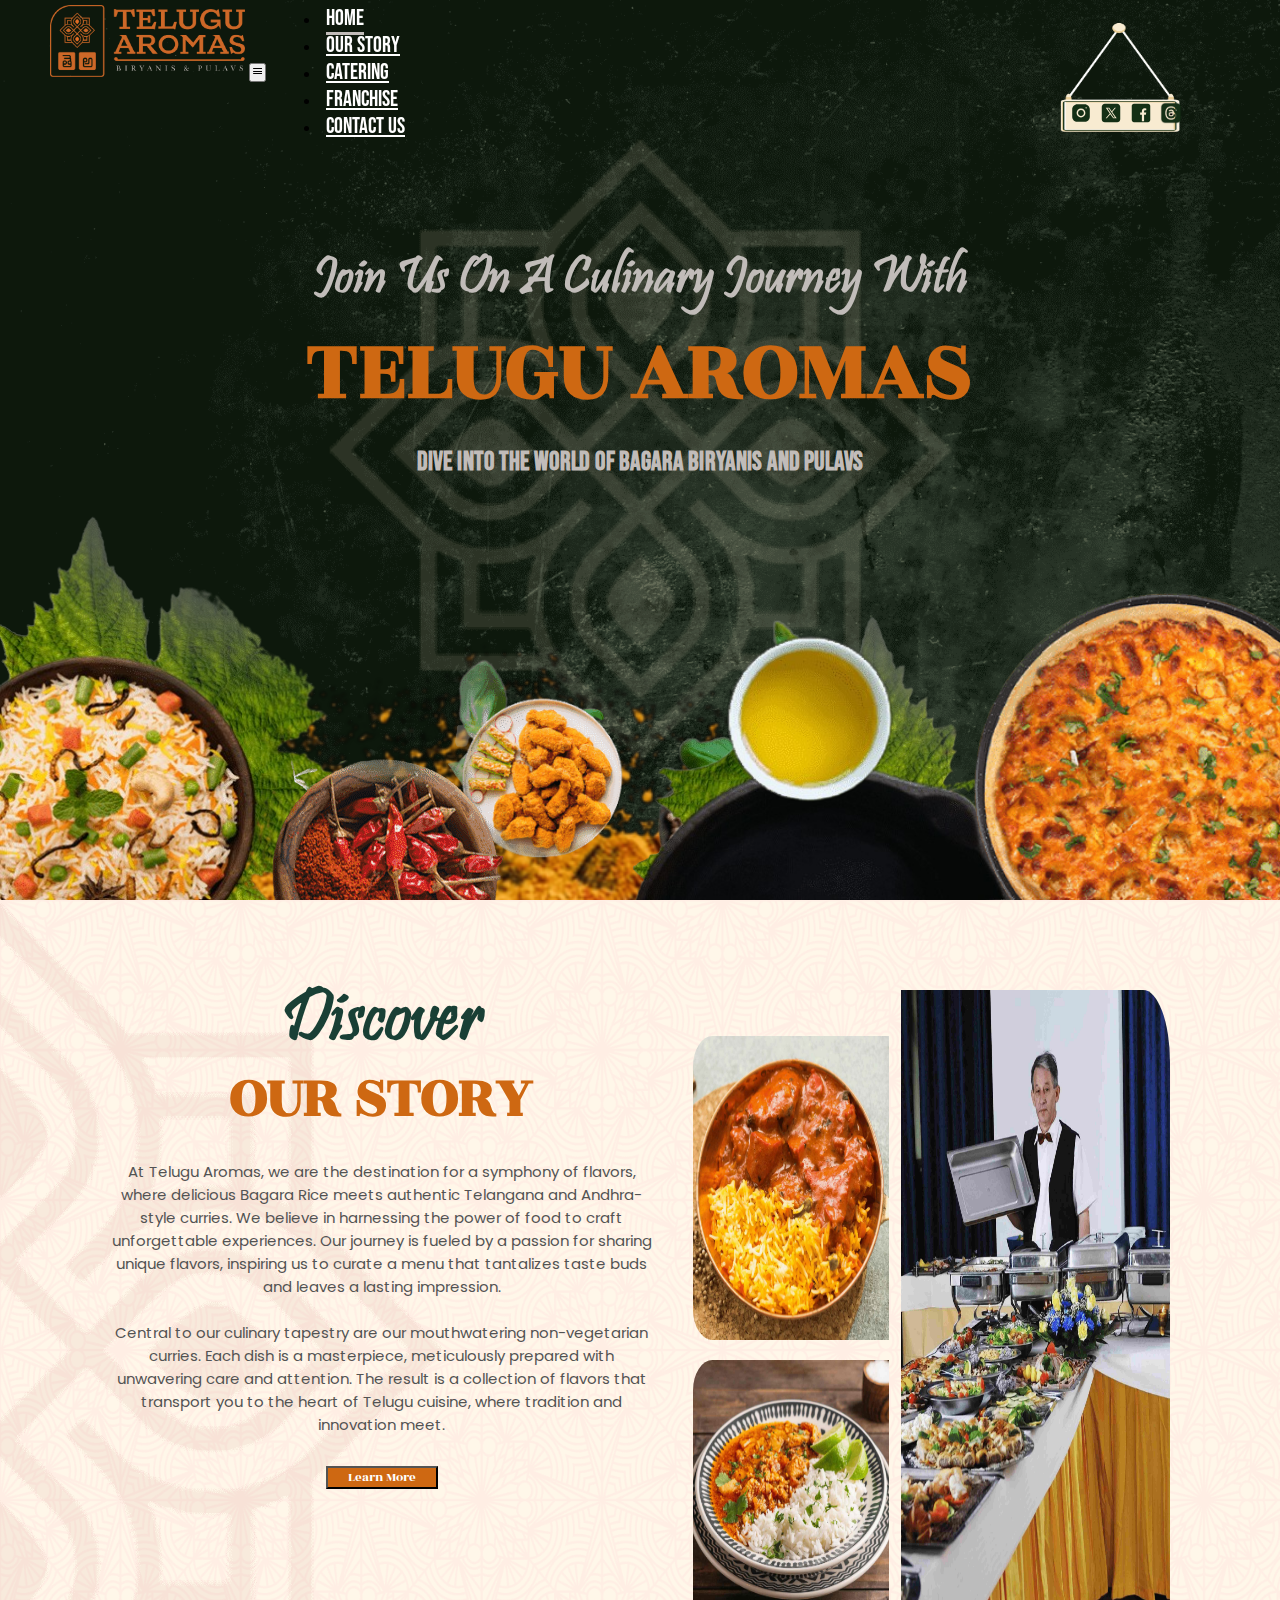
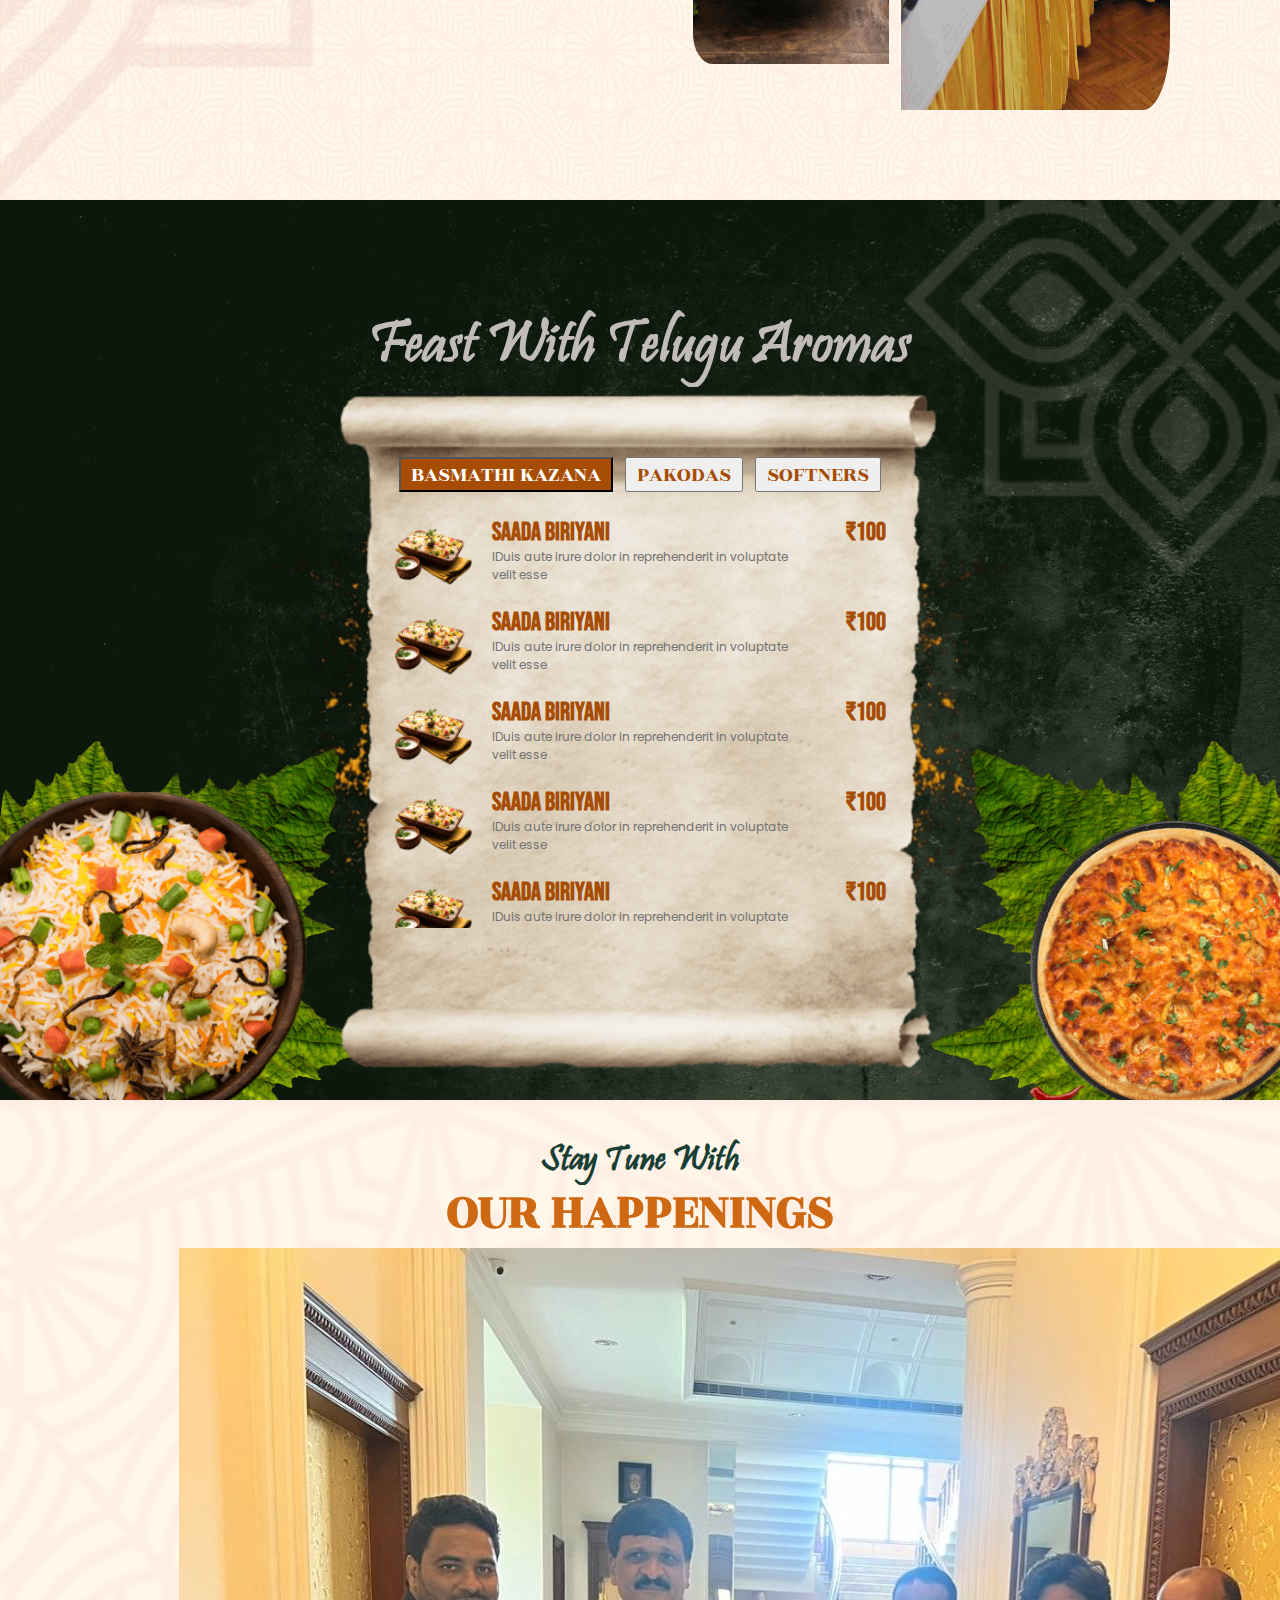
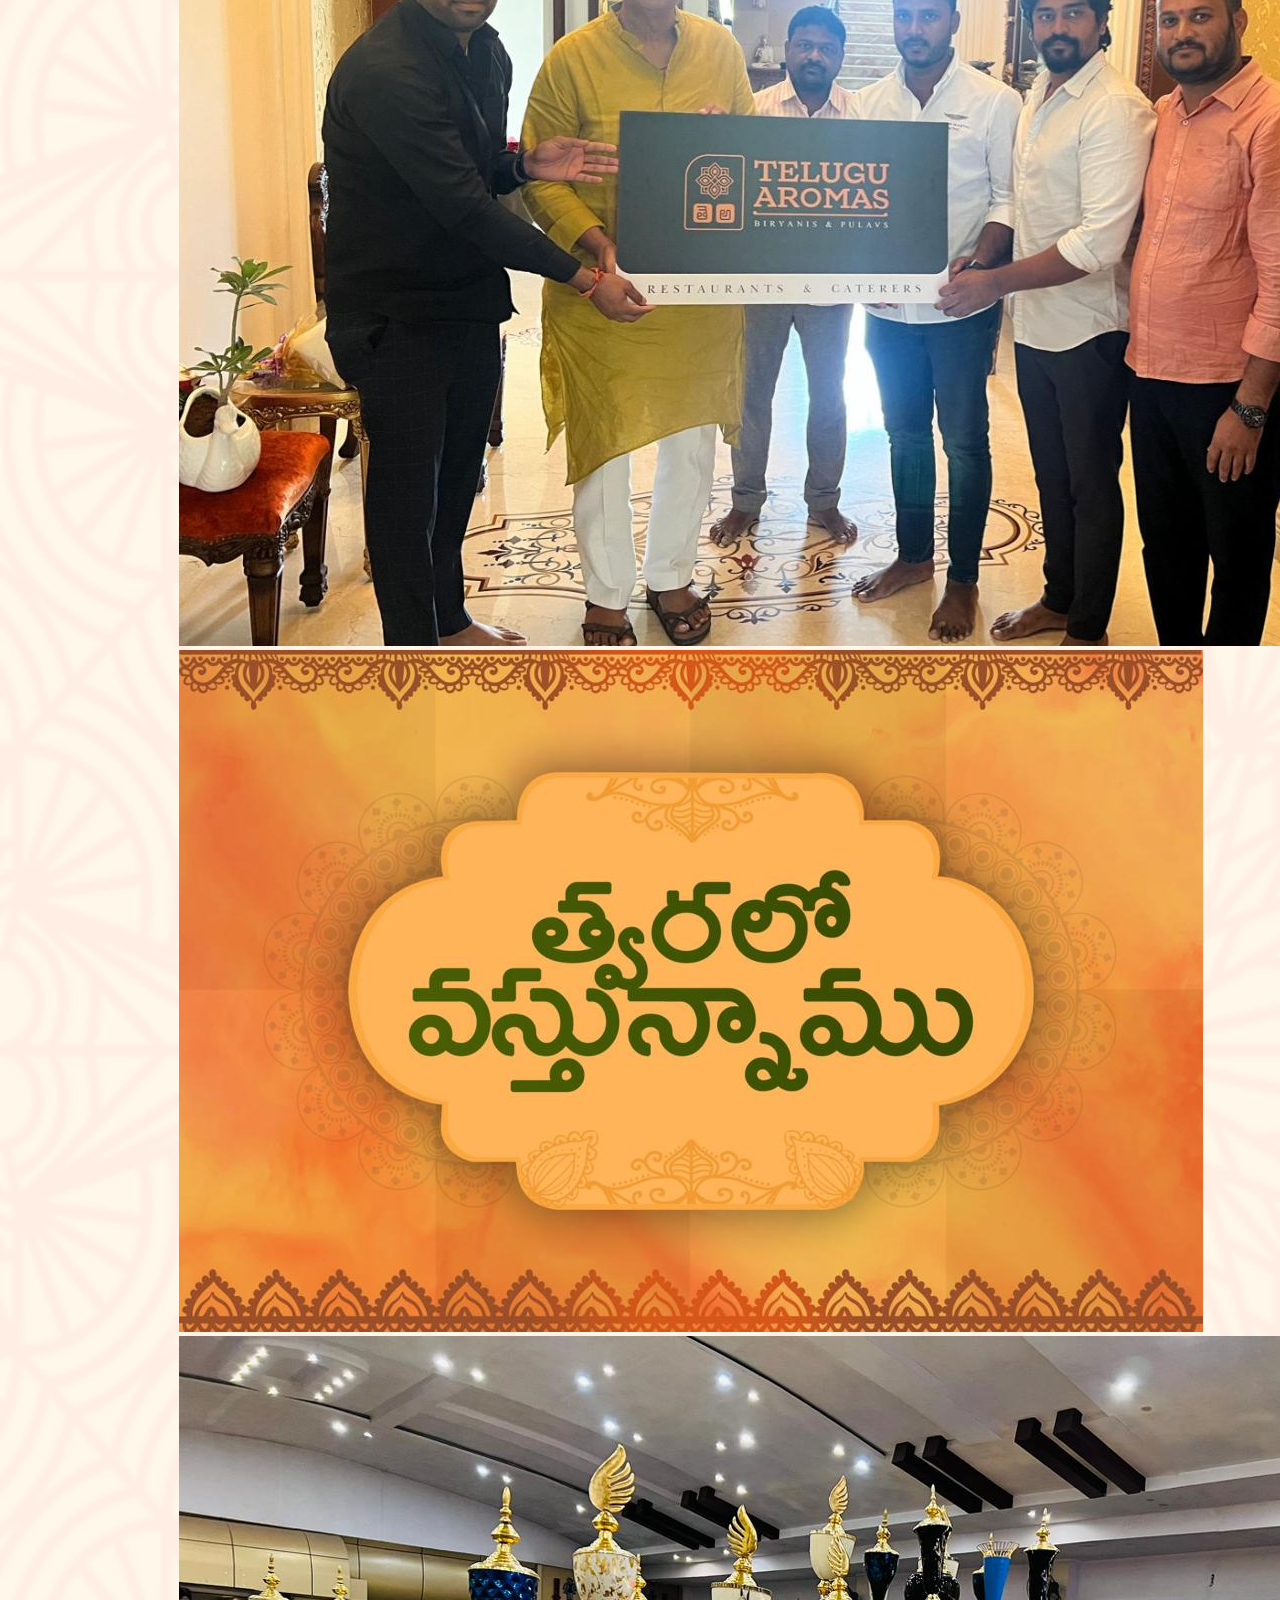
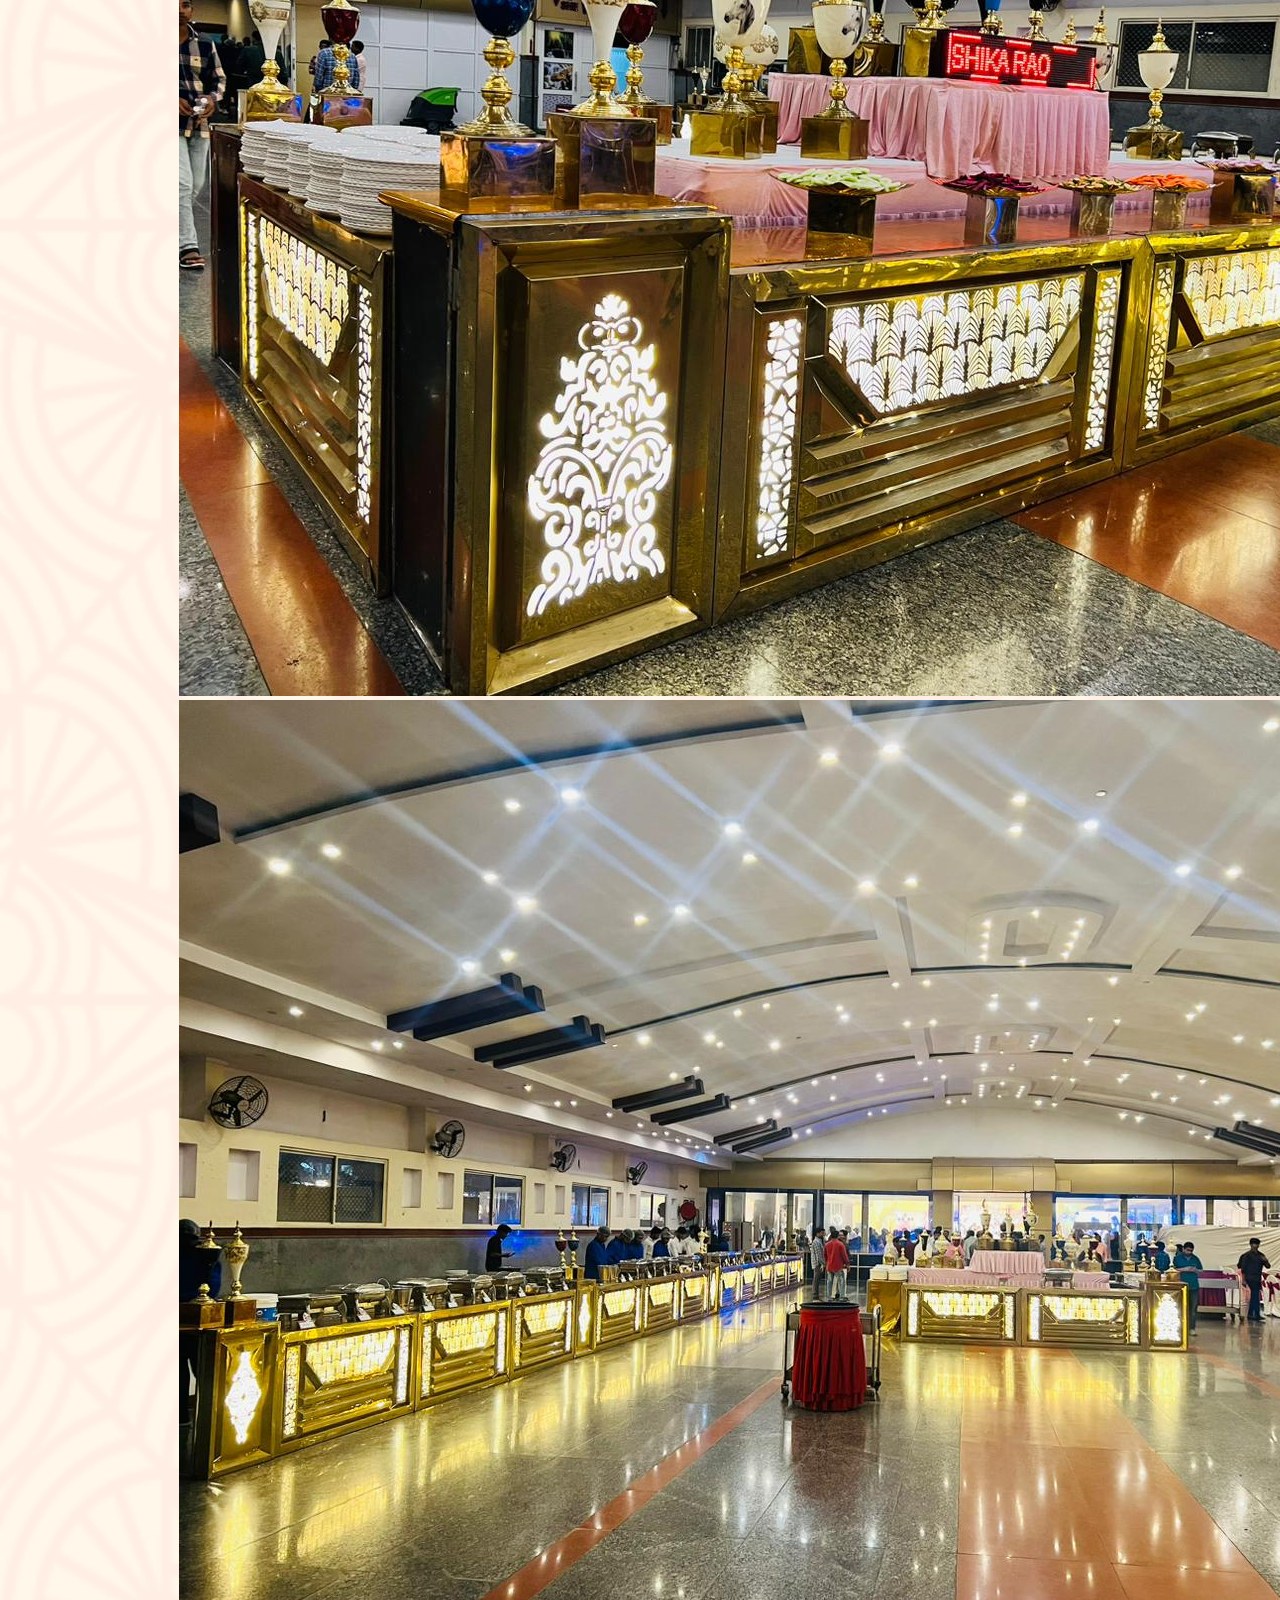
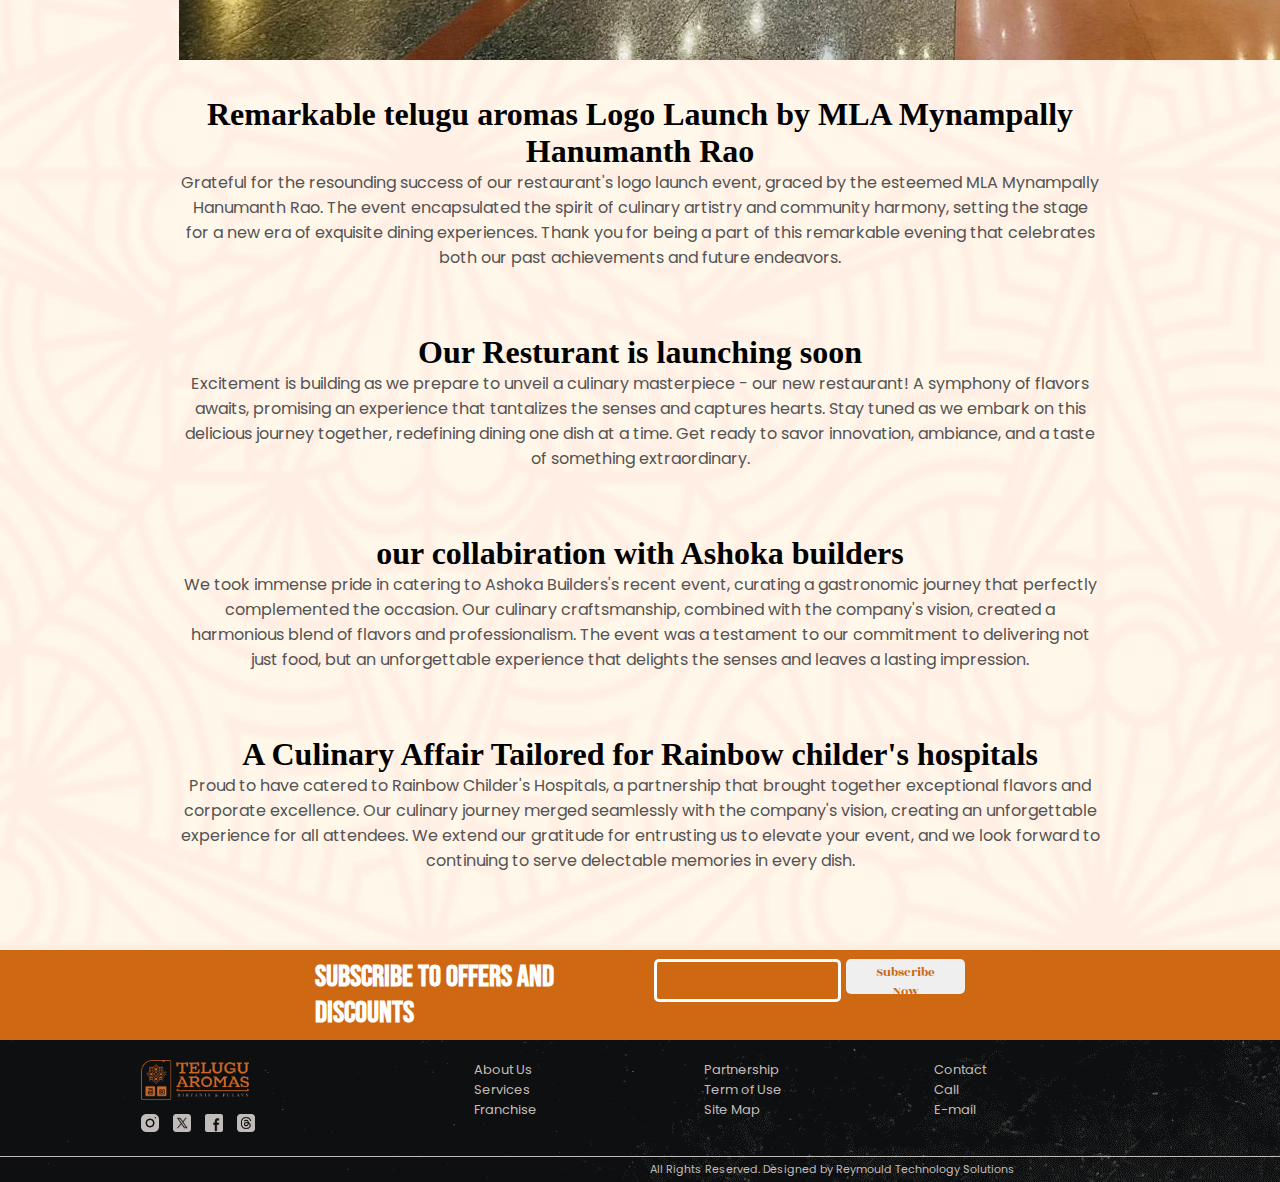
==== commit 8df34884: "mobile SM icons added" ====
--- a/pages/index.html
+++ b/pages/index.html
@@ -278,7 +278,8 @@
 
     <section class="section-3 utility-background-property smooth-scroll">
         <div class="menu-content-main">
-            <h1>Feast At Telugu Aromas</h1>
+            <h1>Feast With Telugu Aromas</h1>
+            <h2></h2>
             <div class="menu-content">
                 <img src="../assets/images/menu-img.png" class="menu-bg" alt="">
                 <div class="menu-section">
@@ -636,10 +637,10 @@
     <div class="social-icon-mobile">
         <div class="icon-container">
             <div class="div">
-                <a target="_blank" href="https://www.instagram.com/teluguaromas/?utm_source=qr&igshid=ZDc4ODBmNjlmNQ%3D%3D"><img alt="svgImg" src="[data-uri]"/></a>
-                <a target="_blank" href="https://twitter.com/TeluguAromas"><img alt="svgImg" src="[data-uri]"/></a>
-                <a target="_blank" href="https://www.facebook.com/profile.php?id=100095750882508"><img alt="svgImg" src="[data-uri]"/></a>
-                <a target="_blank" href="https://www.threads.net/@teluguaromas"><img alt="svgImg" src="../assets/images/threads-icon.png"/></a>
+                <a target="_blank" href="https://www.instagram.com/teluguaromas/?utm_source=qr&igshid=ZDc4ODBmNjlmNQ%3D%3D"><img src="../assets/images/sm-logo/insta.png" alt=""></a>
+                <a target="_blank" href="https://twitter.com/TeluguAromas"><img src="../assets/images/sm-logo/twitter.png" alt=""></a>
+                <a target="_blank" href="https://www.facebook.com/profile.php?id=100095750882508"><img src="../assets/images/sm-logo/fb.png" alt=""></a>
+                <a target="_blank" href="https://www.threads.net/@teluguaromas"><img src="../assets/images/sm-logo/threads.png" alt=""></a>
               </div>
         </div>
     </div>
--- a/assets/css/styles.css
+++ b/assets/css/styles.css
@@ -137,16 +137,15 @@
 
 
 .social-icon-mobile{
-    width: 150px;
+    width: 140px;
     height: 38px;
-    right:-58px;
-    top: 125px;
-    background-image: url(../images/hanging-1-mobile.png);
+    right:20%;
+    top: 10px;
+    /* background-image: url(../images/hanging-1-mobile.png); */
     background-size: 100% 100%;
     position: fixed;
     z-index: 1000;
     display: none;
-    rotate: 90deg;
 }
 
 
@@ -171,9 +170,9 @@
 }
 
 .social-icon-mobile > .icon-container > div > a > img{
-    width:26px;
-    height: 26px;
-    rotate: 270deg;
+    width:20px;
+    height: 20px;
+
 }
 
 
@@ -571,7 +570,7 @@
 
 .section-3 > .menu-content-main > h1{
     font-family: var(--written-font);
-    color: var(--theme-color5);
+    color: var(--theme-color-logo2);
     margin: auto;
     font-size: 40px;
     scale: 1.5;
@@ -1181,7 +1180,7 @@
     }
 
     .social-icon-mobile{
-        display: none;
+        display: block;
     }
 
     .navbar-brand > img {
@@ -1193,7 +1192,7 @@
     }
 
     .navbar-toggler{
-        color: white;
+        color: var(--theme-color-logo2);
         font-size: 30px;
         box-sizing: unset;
     }
@@ -1408,7 +1407,7 @@
     }
 
     .navbar-toggler{
-        color: white;
+        color: var(--theme-color-logo2);
         font-size: 30px;
     }
 
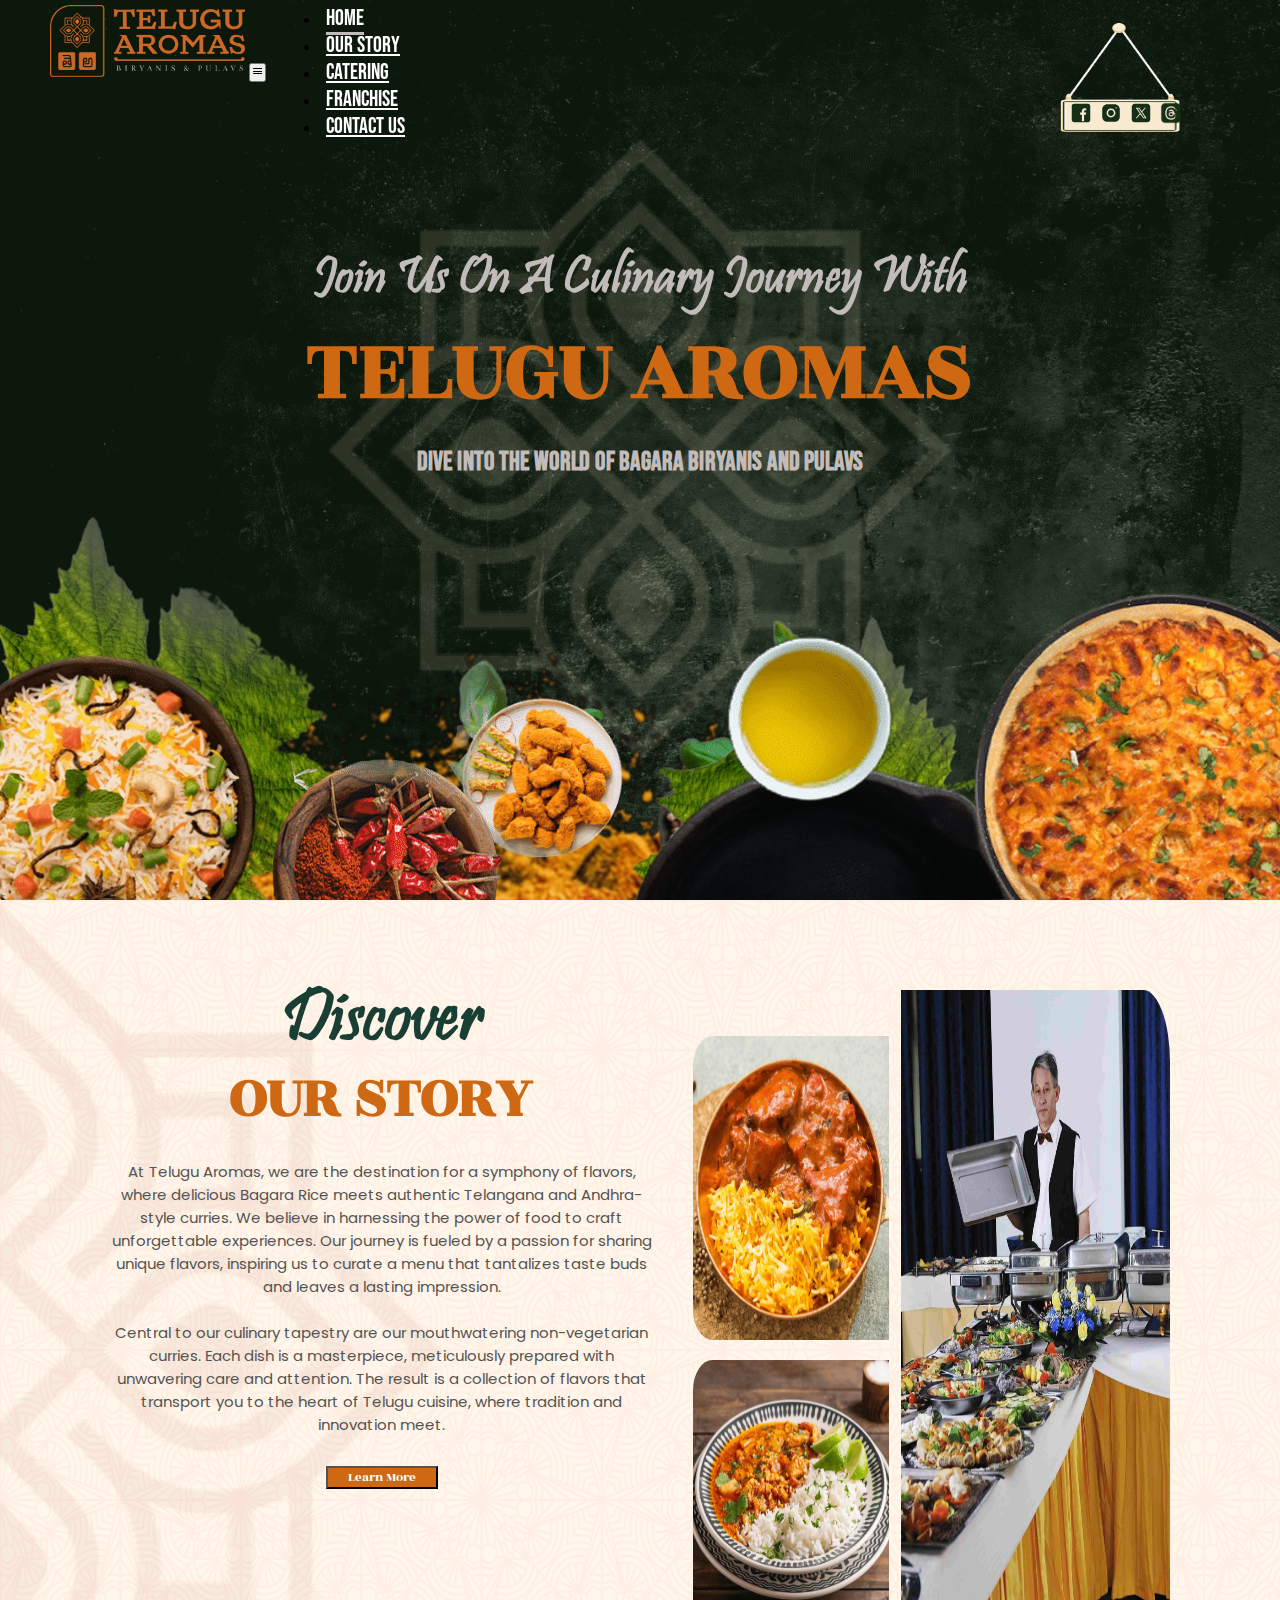
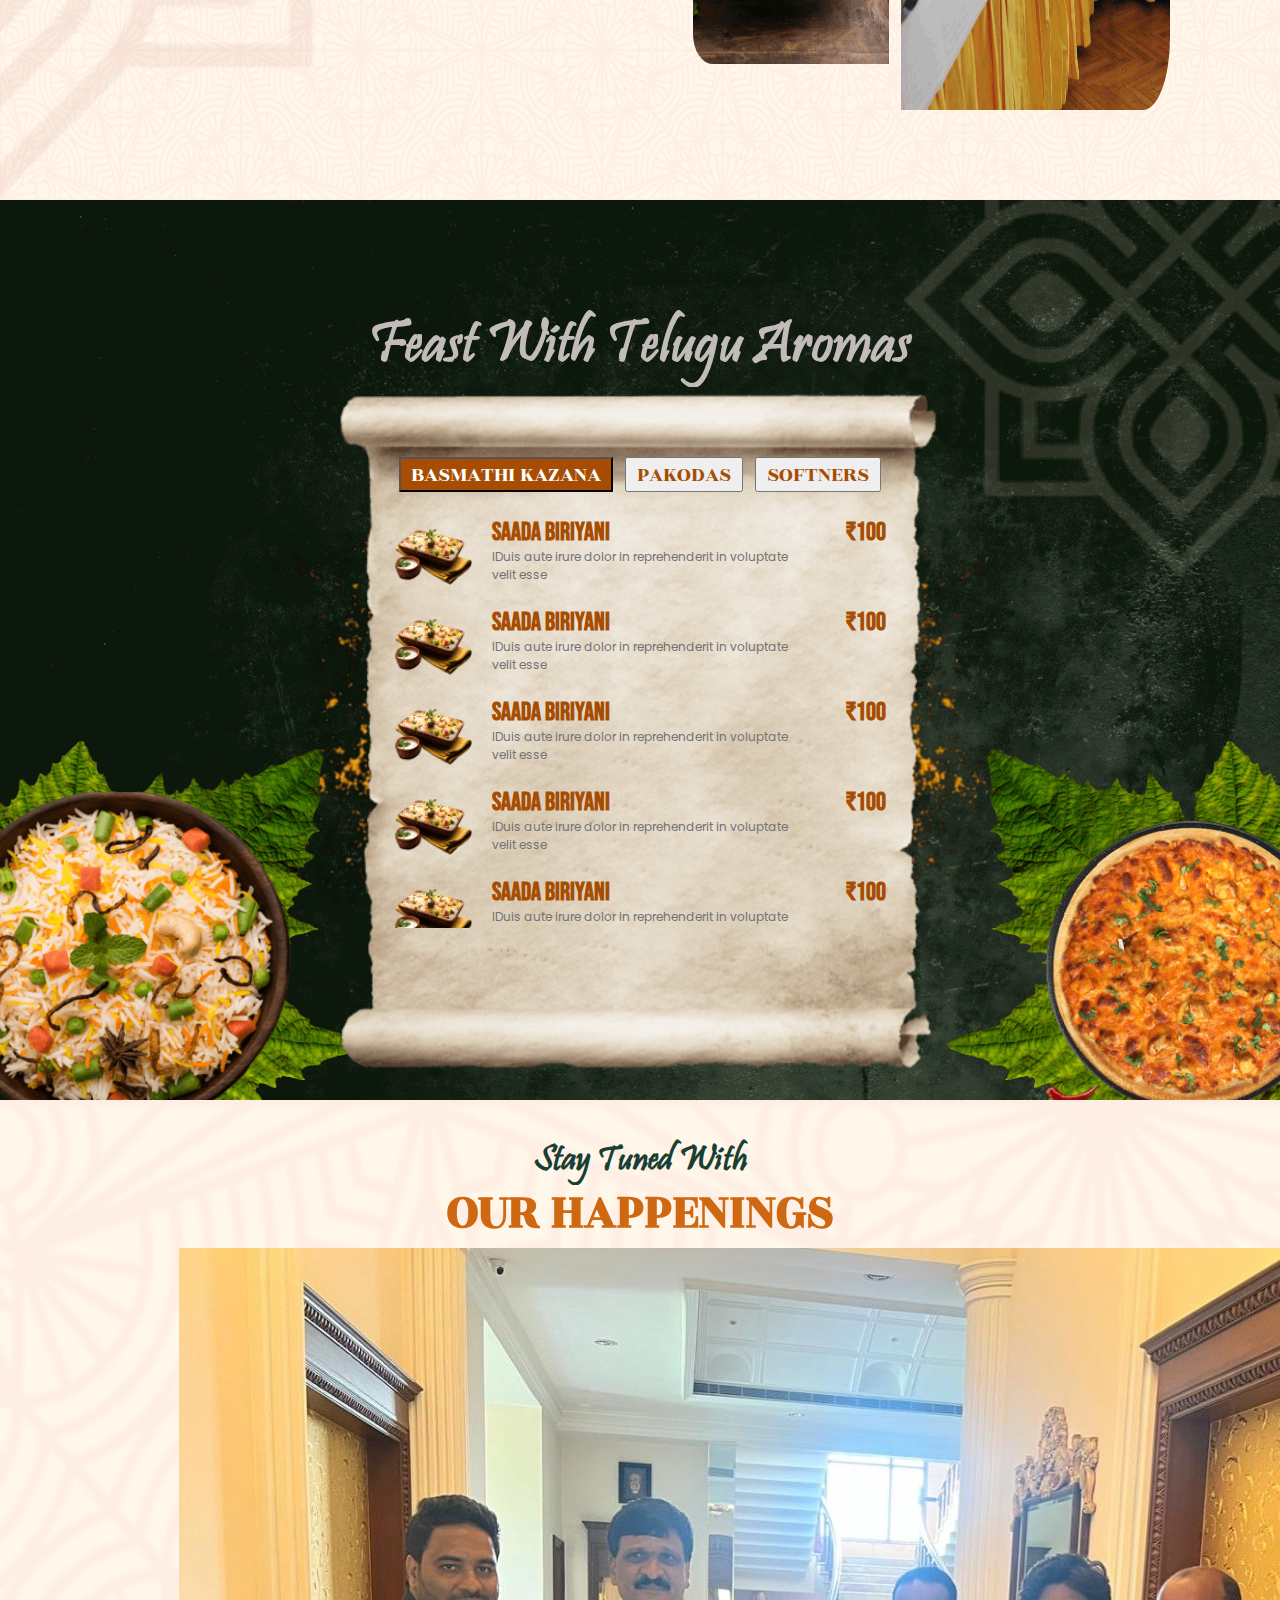
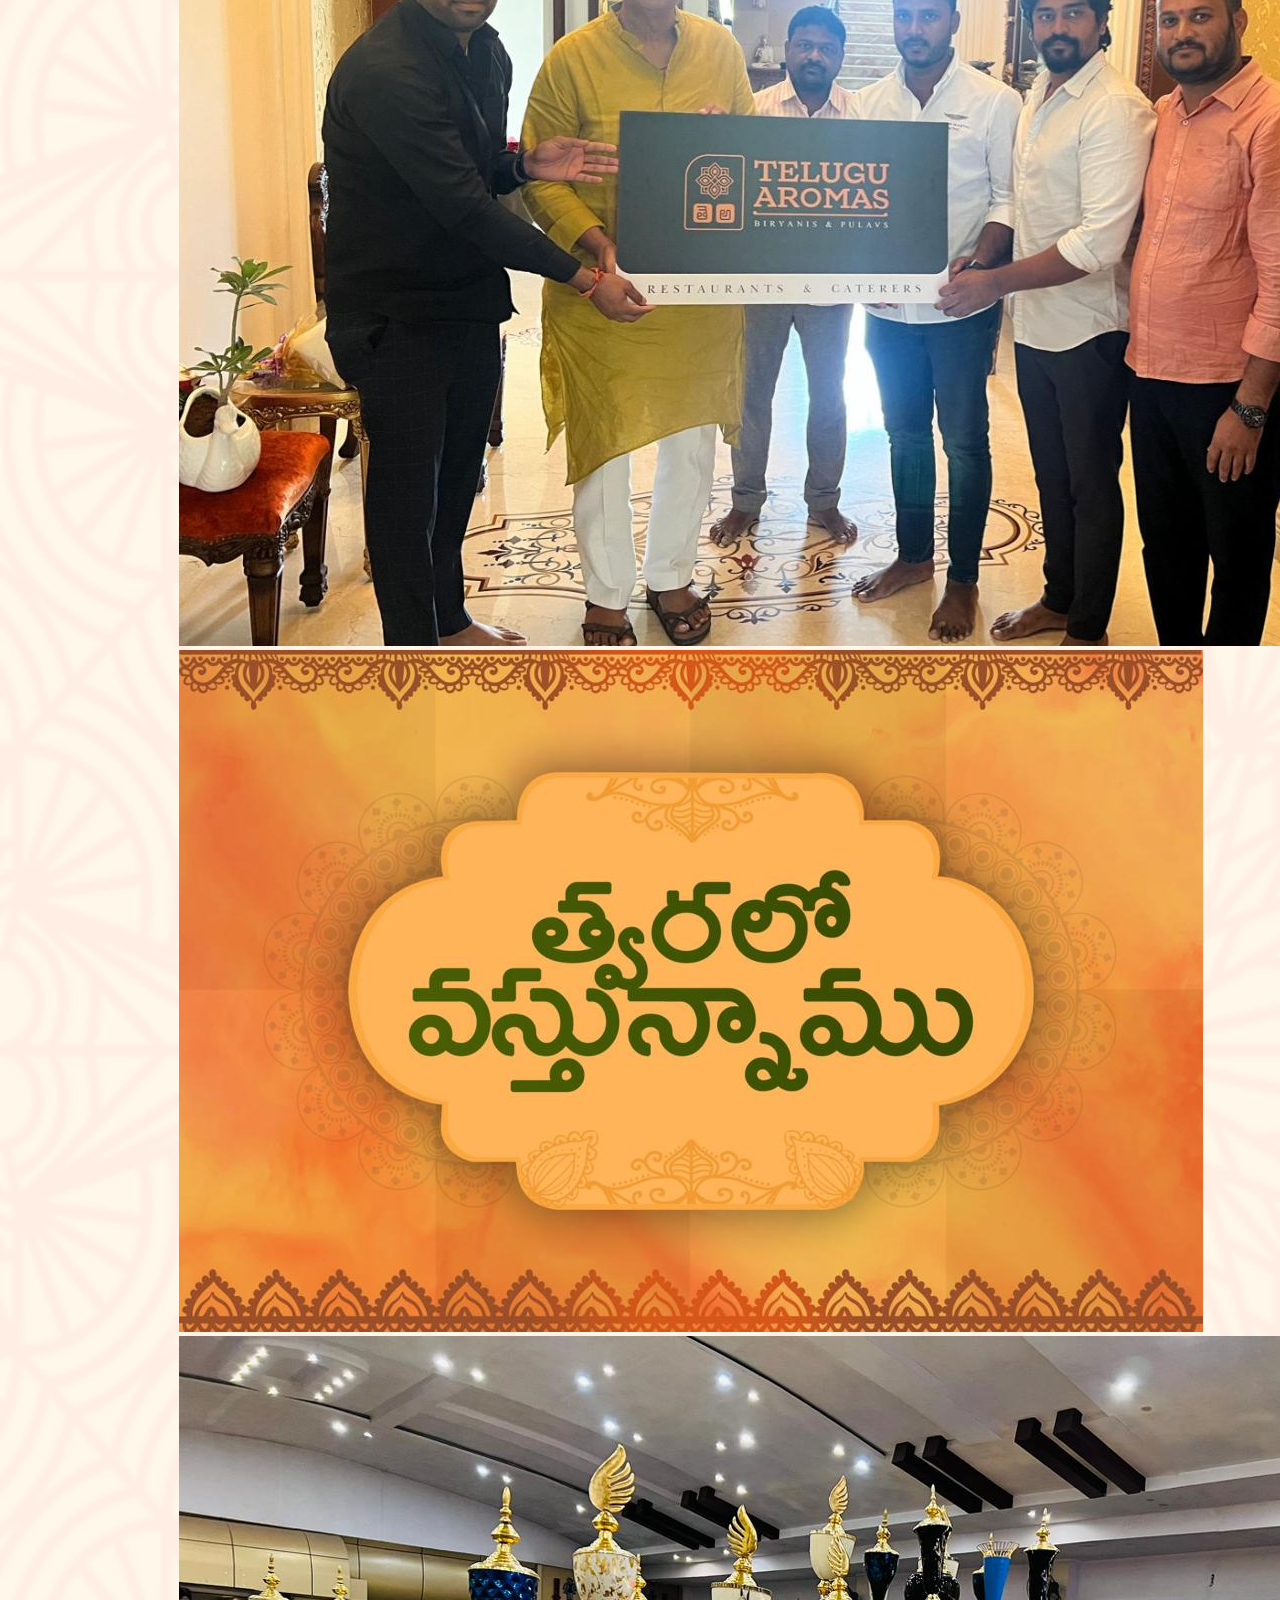
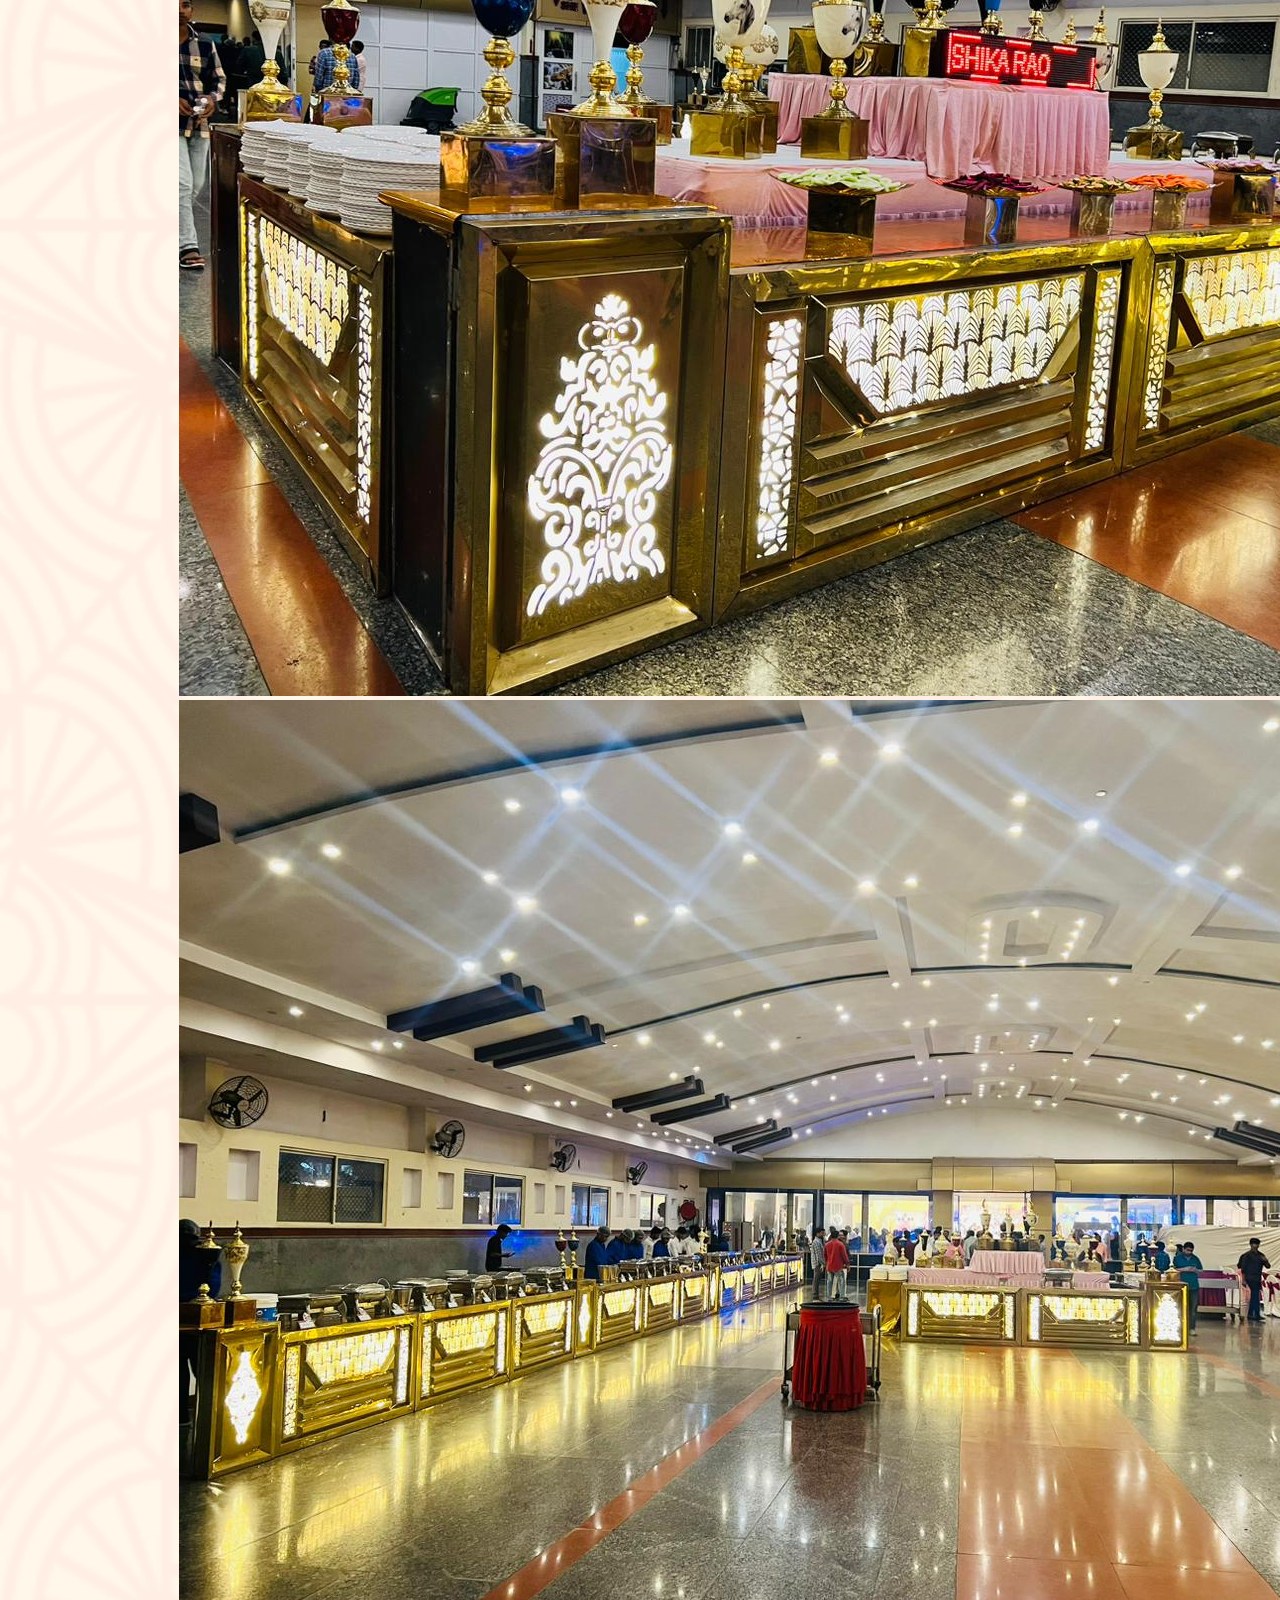
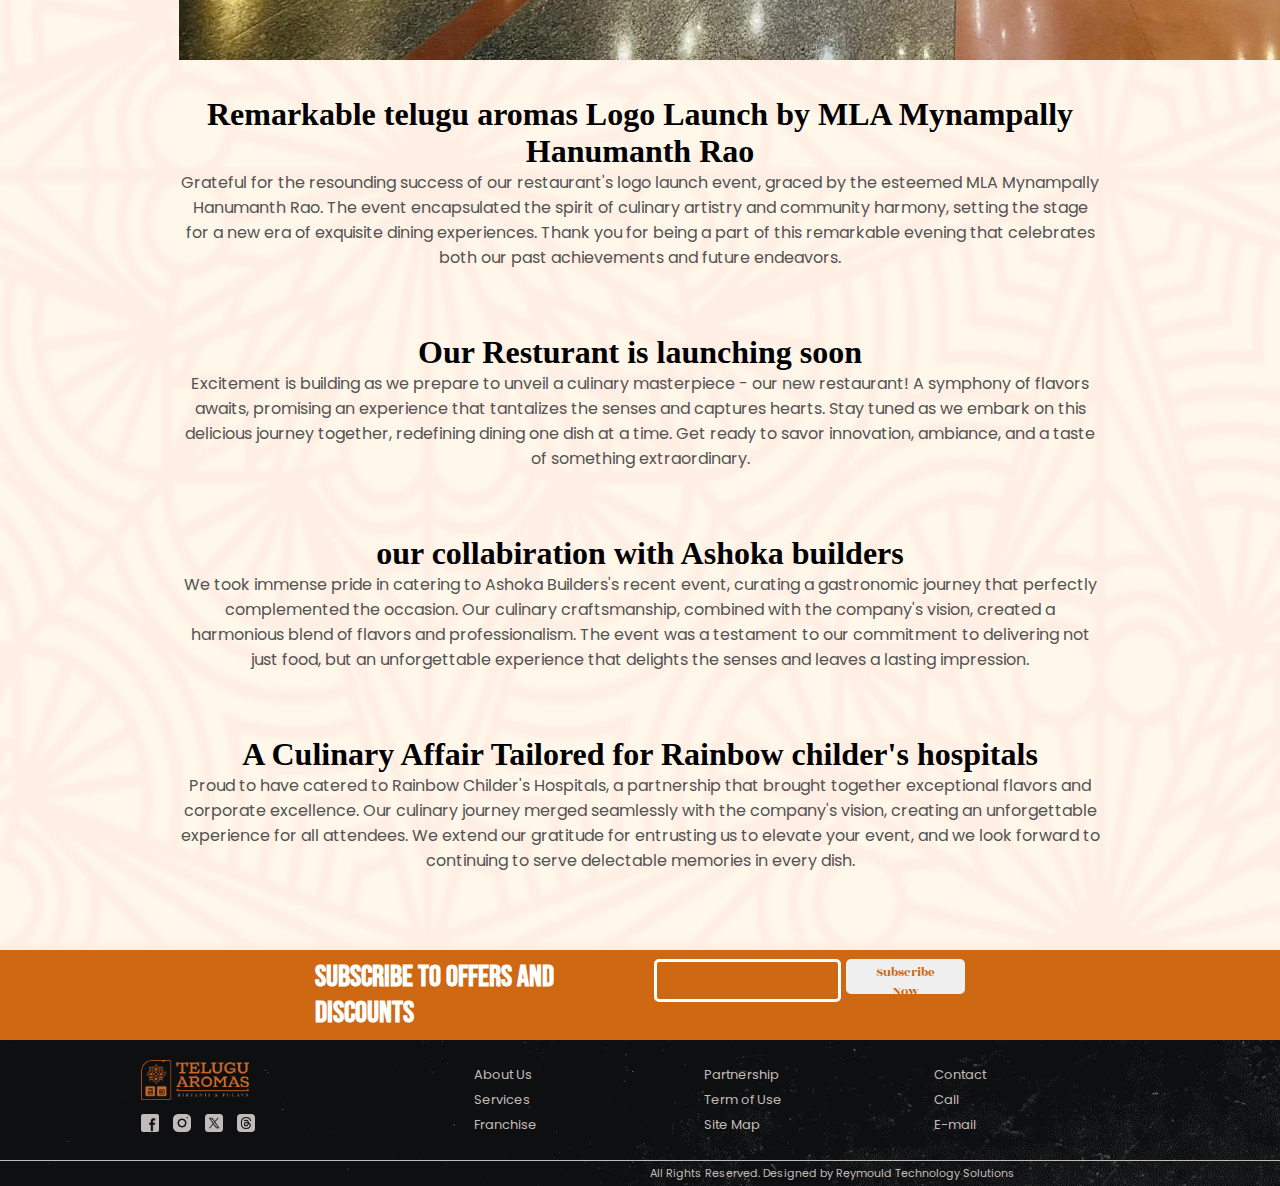
==== commit 34708f71: "Multiple device responsive testing complete" ====
--- a/pages/index.html
+++ b/pages/index.html
@@ -82,9 +82,9 @@
             <div class="hanger-img">
                 <div class="icon-container">
                     <div class="div">
+                        <a target="_blank" href="https://www.facebook.com/profile.php?id=61550250213516"><img alt="svgImg" src="[data-uri]"/></a>
                         <a target="_blank" href="https://www.instagram.com/teluguaromas/?utm_source=qr&igshid=ZDc4ODBmNjlmNQ%3D%3D"><img alt="svgImg" src="[data-uri]"/></a>
                         <a target="_blank" href="https://twitter.com/TeluguAromas"><img alt="svgImg" src="[data-uri]"/></a>
-                        <a target="_blank" href="https://www.facebook.com/profile.php?id=100095750882508"><img alt="svgImg" src="[data-uri]"/></a>
                         <a target="_blank" href="https://www.threads.net/@teluguaromas"><img alt="svgImg" src="../assets/images/threads-icon.png"/></a>
                       </div>
                     
@@ -533,8 +533,8 @@
         <div class="banner-overlay"></div>
         <img src="../assets/images/menu-bg-1.png" class="tur-bg-right" alt="">
         <img src="../assets/images/menu-bg-2.png" class="tur-bg-left" alt="">
-        <img src="../assets/images/menu-bg-5.png" class="food-right moveObj" data-value="5" alt="">
-        <img src="../assets/images/menu-bg-6.png" class="food-left moveObj" data-value="-5" alt="">
+        <img src="../assets/images/menu-bg-5.png" class="food-right" data-value="5" alt="">
+        <img src="../assets/images/menu-bg-6.png" class="food-left" data-value="-5" alt="">
         <img src="../assets/images/design-bg-sq.png" class="design-bg" alt="">
 
     </section>
@@ -544,7 +544,7 @@
     <section class="section-4 utility-background-property smooth-scroll">
 
         <div class="section-4-content-main">
-            <h2 class="section-4-intro">stay tune with</h2>
+            <h2 class="section-4-intro">stay tuned with</h2>
             <h1>our happenings</h1>
             <div class="carousel-main slick-carousel1" id="slick1">
                     <div class="item"><img src="../assets/images/carousel2-images/image1.jpeg" alt=""></div>
@@ -595,9 +595,9 @@
                 <div class="column1">
                     <img src="../assets/images/logo-2.png" class="footer-logo" alt="">
                     <div id="footerSmIcons">
+                        <a target="_blank" href="https://www.facebook.com/profile.php?id=61550250213516"><img src="../assets/images/sm-logo/fb.png" alt=""></a>
                         <a target="_blank" href="https://www.instagram.com/teluguaromas/?utm_source=qr&igshid=ZDc4ODBmNjlmNQ%3D%3D"><img src="../assets/images/sm-logo/insta.png" alt=""></a>
                         <a target="_blank" href="https://twitter.com/TeluguAromas"><img src="../assets/images/sm-logo/twitter.png" alt=""></a>
-                        <a target="_blank" href="https://www.facebook.com/profile.php?id=100095750882508"><img src="../assets/images/sm-logo/fb.png" alt=""></a>
                         <a target="_blank" href="https://www.threads.net/@teluguaromas"><img src="../assets/images/sm-logo/threads.png" alt=""></a>
                     </div>
                     <!-- <p>Lorem Ipsum is simply dummy text of the printing and typesetting industry. Lorem Ipsum has been the industry's standard</p> -->
@@ -637,9 +637,9 @@
     <div class="social-icon-mobile">
         <div class="icon-container">
             <div class="div">
+                <a target="_blank" href="https://www.facebook.com/profile.php?id=61550250213516"><img src="../assets/images/sm-logo/fb.png" alt=""></a>
                 <a target="_blank" href="https://www.instagram.com/teluguaromas/?utm_source=qr&igshid=ZDc4ODBmNjlmNQ%3D%3D"><img src="../assets/images/sm-logo/insta.png" alt=""></a>
                 <a target="_blank" href="https://twitter.com/TeluguAromas"><img src="../assets/images/sm-logo/twitter.png" alt=""></a>
-                <a target="_blank" href="https://www.facebook.com/profile.php?id=100095750882508"><img src="../assets/images/sm-logo/fb.png" alt=""></a>
                 <a target="_blank" href="https://www.threads.net/@teluguaromas"><img src="../assets/images/sm-logo/threads.png" alt=""></a>
               </div>
         </div>
--- a/assets/css/styles.css
+++ b/assets/css/styles.css
@@ -137,7 +137,7 @@
 
 
 .social-icon-mobile{
-    width: 140px;
+    width: 115px;
     height: 38px;
     right:20%;
     top: 10px;
@@ -544,15 +544,17 @@
     position: absolute;
     height: 50%;
     bottom: -10%;
-    left:00;
+    left:-16px;
     z-index: 2;
+    animation: moveMenuImg2 10s linear infinite;
 }
 .section-3 > .food-right {
     position: absolute;
     height: 50%;
     bottom: -10%;
-    right:0;
+    right:-16px;
     z-index: 2;
+    animation: moveMenuImg2 10s linear infinite reverse;
 }
 
 .section-3 > .menu-content-main{
@@ -915,6 +917,7 @@
     text-decoration: none;
     font-family: var(--text-font);
     font-size: 13px;
+    margin-top: 5px;
 }
 
 #whatappIcon{
@@ -1030,7 +1033,7 @@
     }
 
     .menu-items-section > .menu-card > .menu-item{
-        margin: 3rem auto;
+        margin-bottom: 3rem;
     }
 
     .section-3 > .tur-bg-right{
@@ -1076,22 +1079,25 @@
     }
 
     .subscribe-section > h1{
-        font-size: 3rem;
+        font-size: 2.4rem;
+        margin: 0;
     }
 
     .subscribe-form > input{
         font-size: 1.5rem;
-        border-width: 0.3rem ;
+        border-width: 3px ;
         border-radius: 10px;
+        height: 40px;
     }
 
     .subscribe-form > button{
         font-size: 1.4rem;
         border-radius: 10px;
+        height: 40px;
     }
 
     .footer-inner > .column1 > img{
-        height: 6rem;
+        height: 2.5rem;
     }
 
     .footer-inner > .column1 >p{
@@ -1103,12 +1109,24 @@
     }
 
     .footer-inner > .column > a{
-        font-size: 1.5rem;
-    }
-
-    .footer-inner{
+        font-size: 1rem;
+    }
+
+    /* .footer-inner{
         padding-top: 3rem;
-    }
+    } */
+
+    #footerSmIcons > a > img {
+        width: 20px;
+        height: 20px;
+        margin-right: 6px;
+    }
+
+    .copyrights-container{
+        font-size: 14px;
+    }
+    
+    
 
     #whatappIcon{
         font-size: 2.5rem;
@@ -1135,10 +1153,10 @@
         height: 300px;
     }
     .section-3 > .tur-bg-right{
-        right:-4px;
+        right:4%;
     }
     .section-3 > .tur-bg-left{
-        left:-4px;
+        left:4%;
     }
 
     .section-4 > .section-4-content-main{
@@ -1163,7 +1181,7 @@
     
 
     .subscribe-section{
-        padding:7vh 10vh;
+        padding: 1vh 7vh;
     }
 }
 
@@ -1312,10 +1330,10 @@
     }
 
     .section-3 > .tur-bg-right{
-        right:-15%;
+        right:-11%;
     }
     .section-3 > .tur-bg-left{
-        left: -15%;
+        left: -11%;
     }
 
     .section-3 > .menu-content-main{
@@ -1357,16 +1375,9 @@
         font-size: 12px;
     }
 
-    .subscribe-section{
-        padding: 40px 50px;
-    }
-
-    .subscribe-section >h1{
-        font-size: 12px;
-    }
+
 
     .subscribe-section>form{
-        display: inline-block;
         width: 50%;
     
     }
@@ -1715,7 +1726,7 @@
 
     .footer-inner{
         width: 95%;
-        padding: 20px 0;
+        padding: 10px 0;
         margin: 0 10px;
         justify-content: space-between;
     }
@@ -1727,6 +1738,7 @@
     }
     .footer-inner > .column > a{
         font-size: 12px;
+        margin-top: 3px;
     }
     .copyrights-container{
         font-size: 8px;
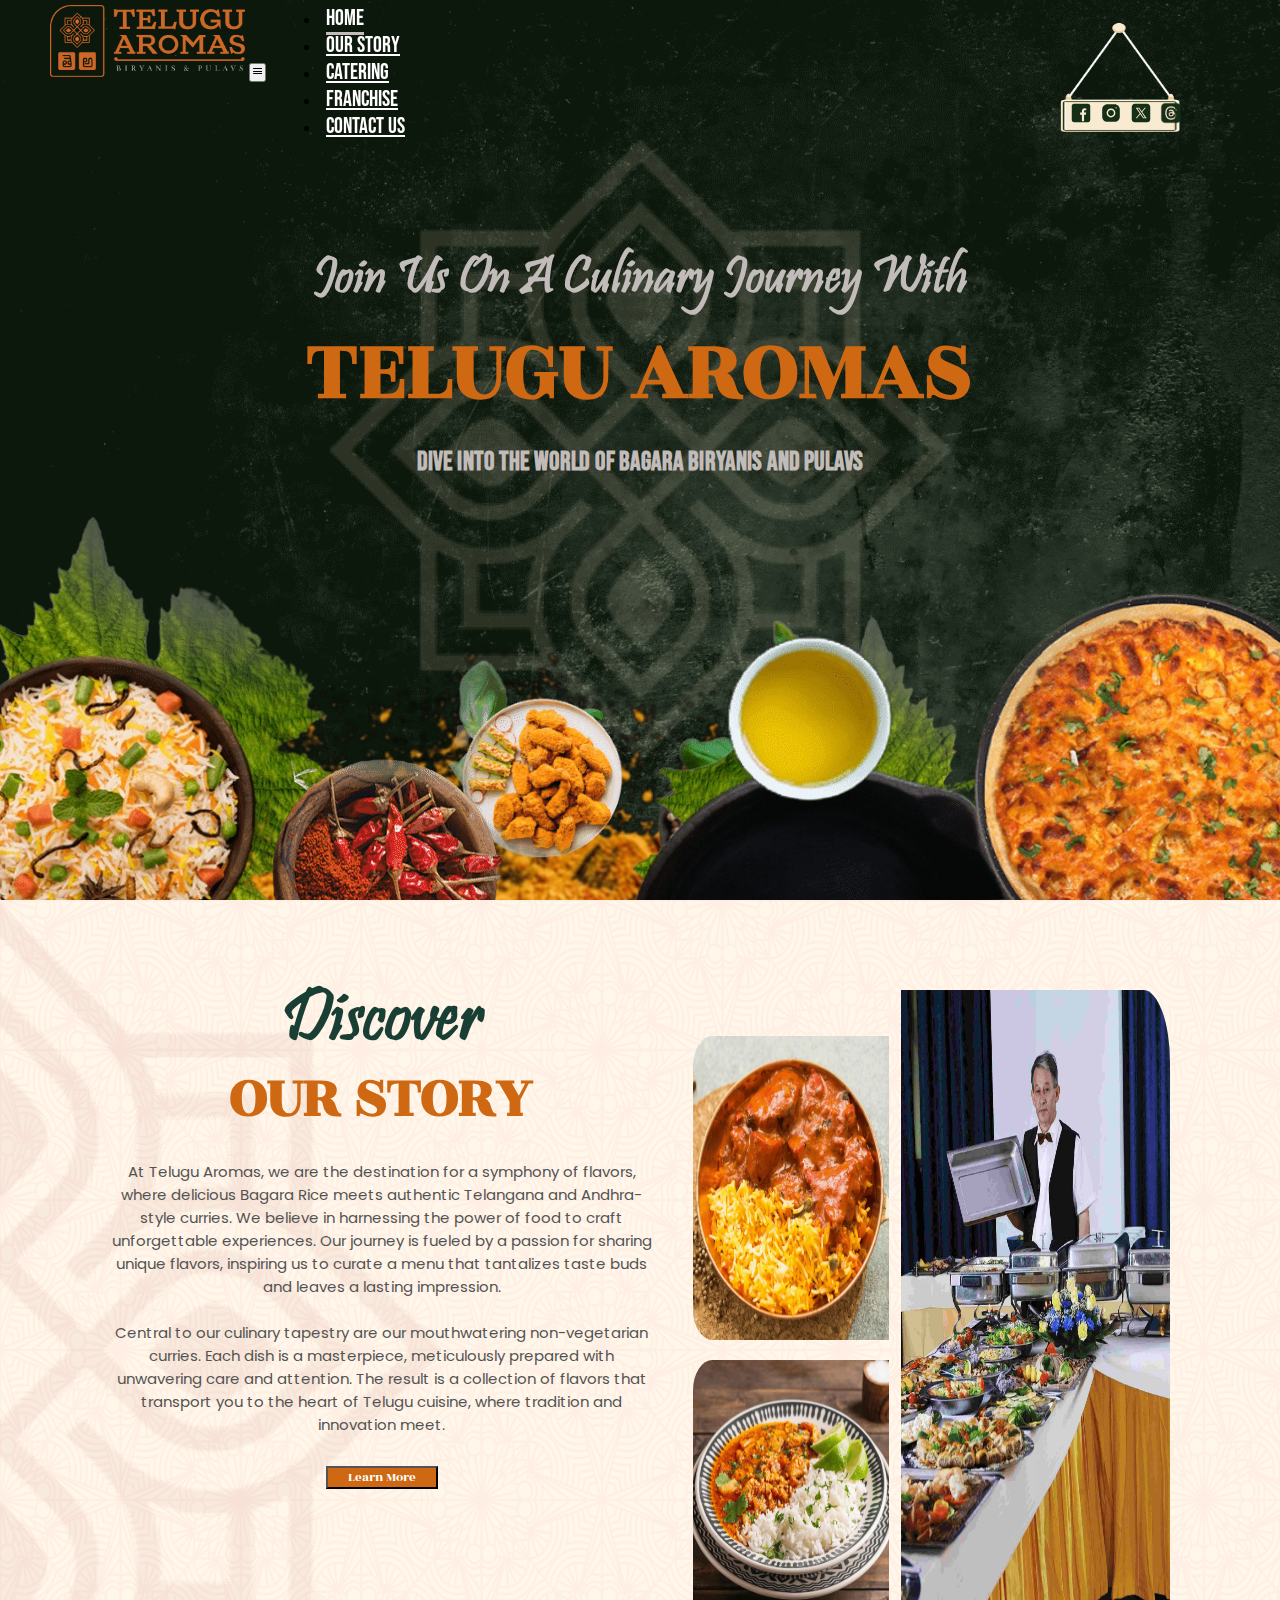
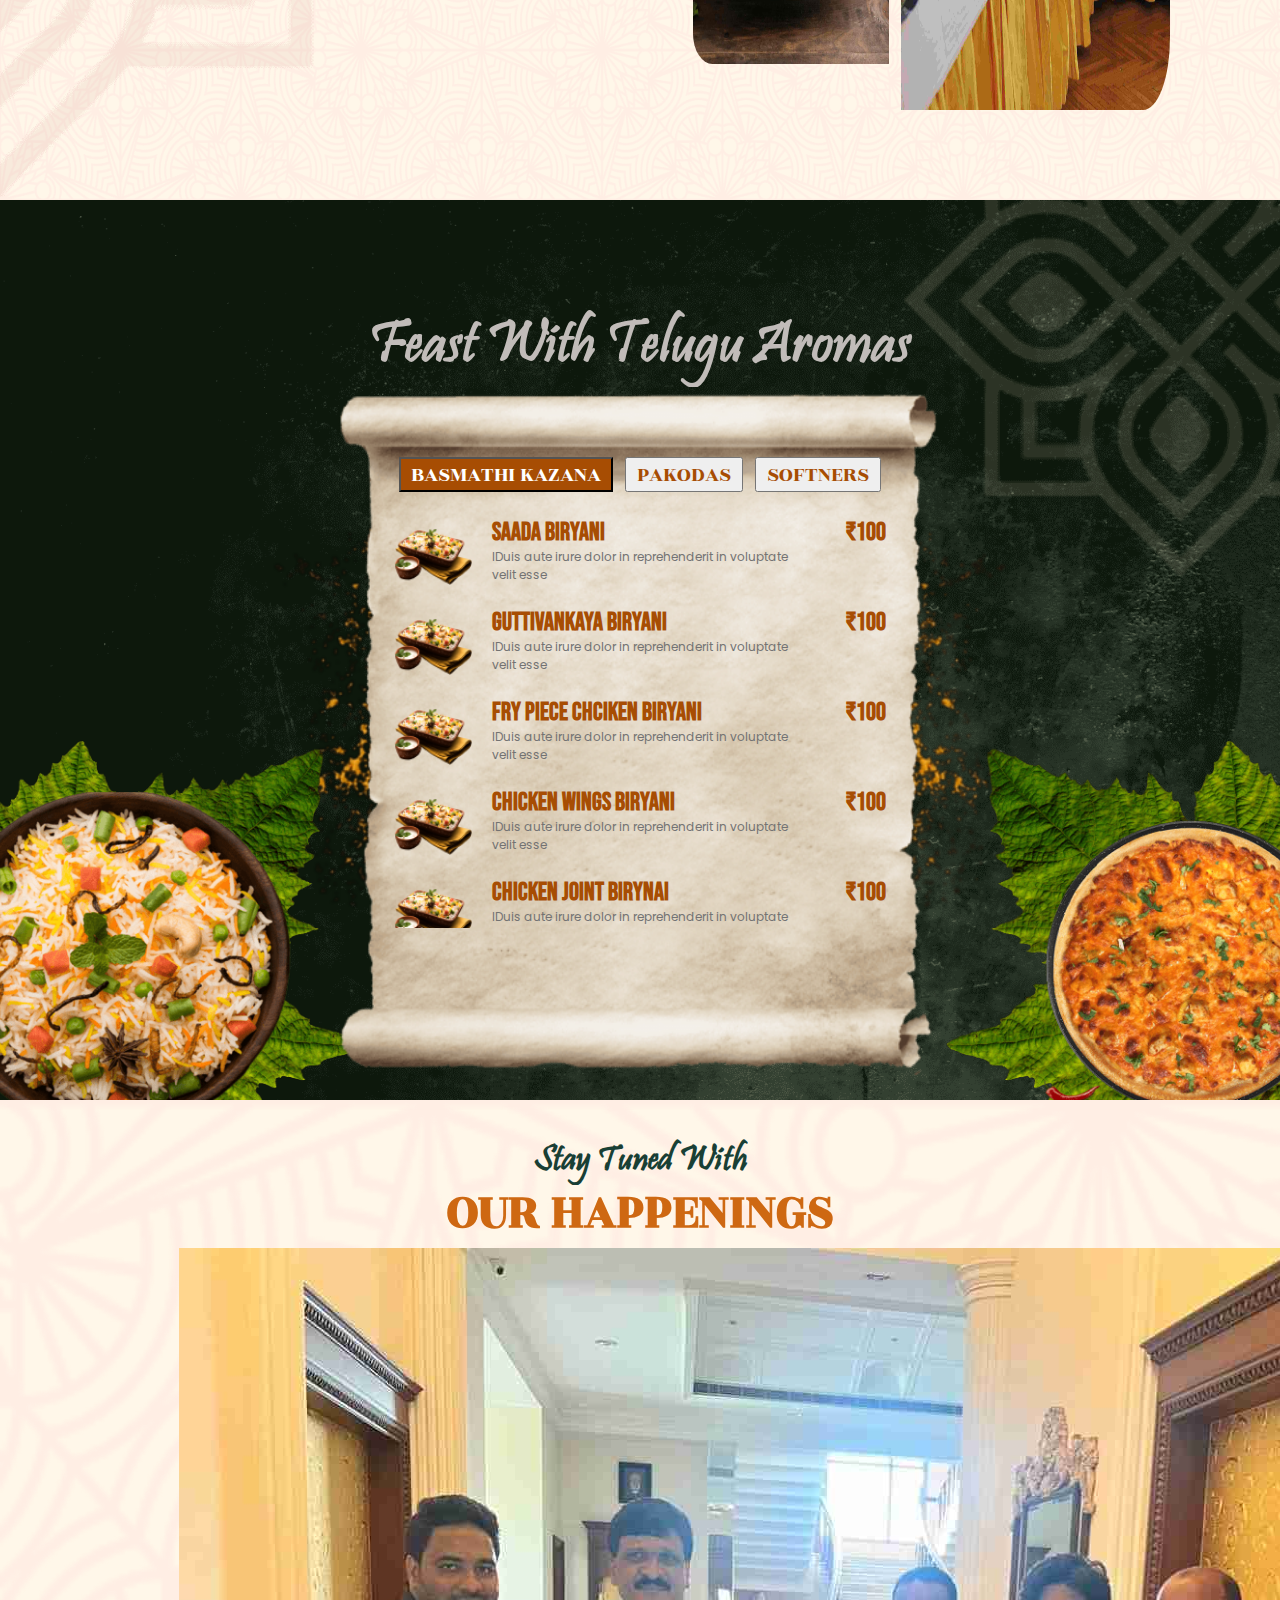
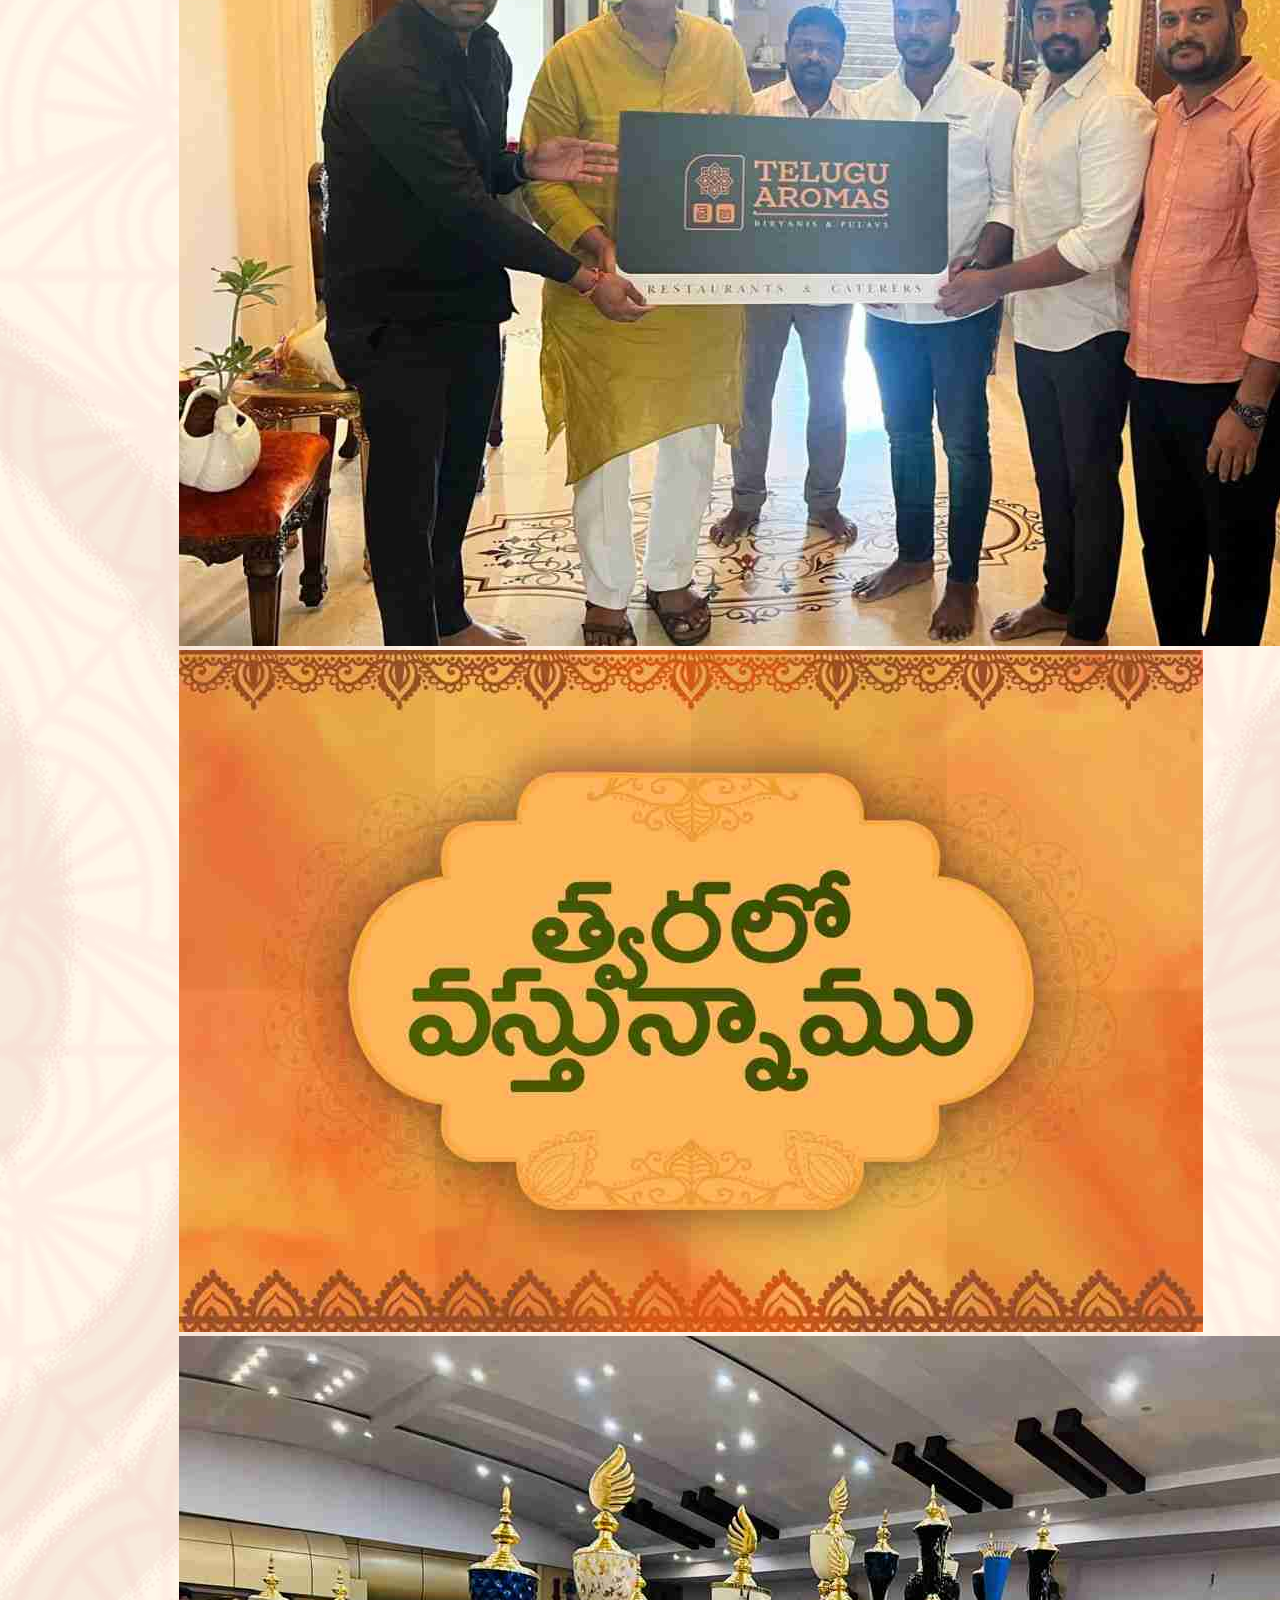
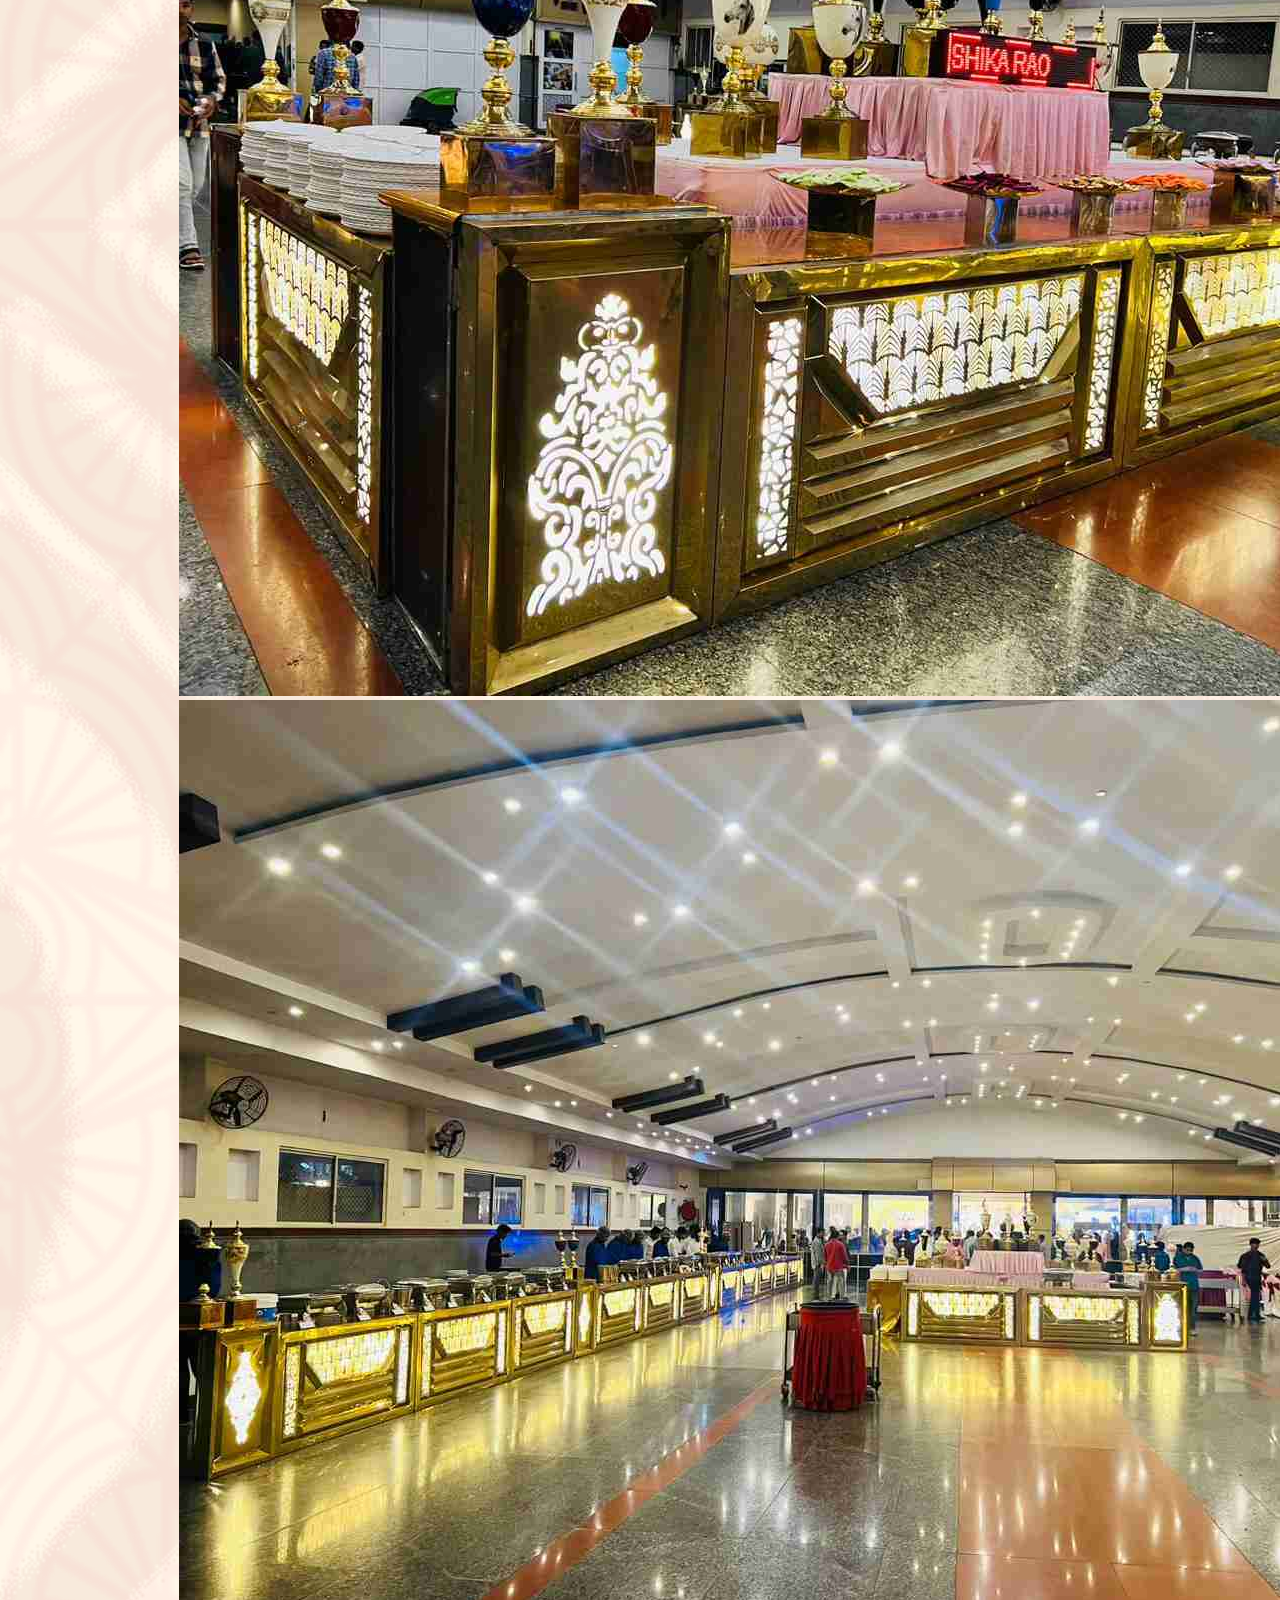
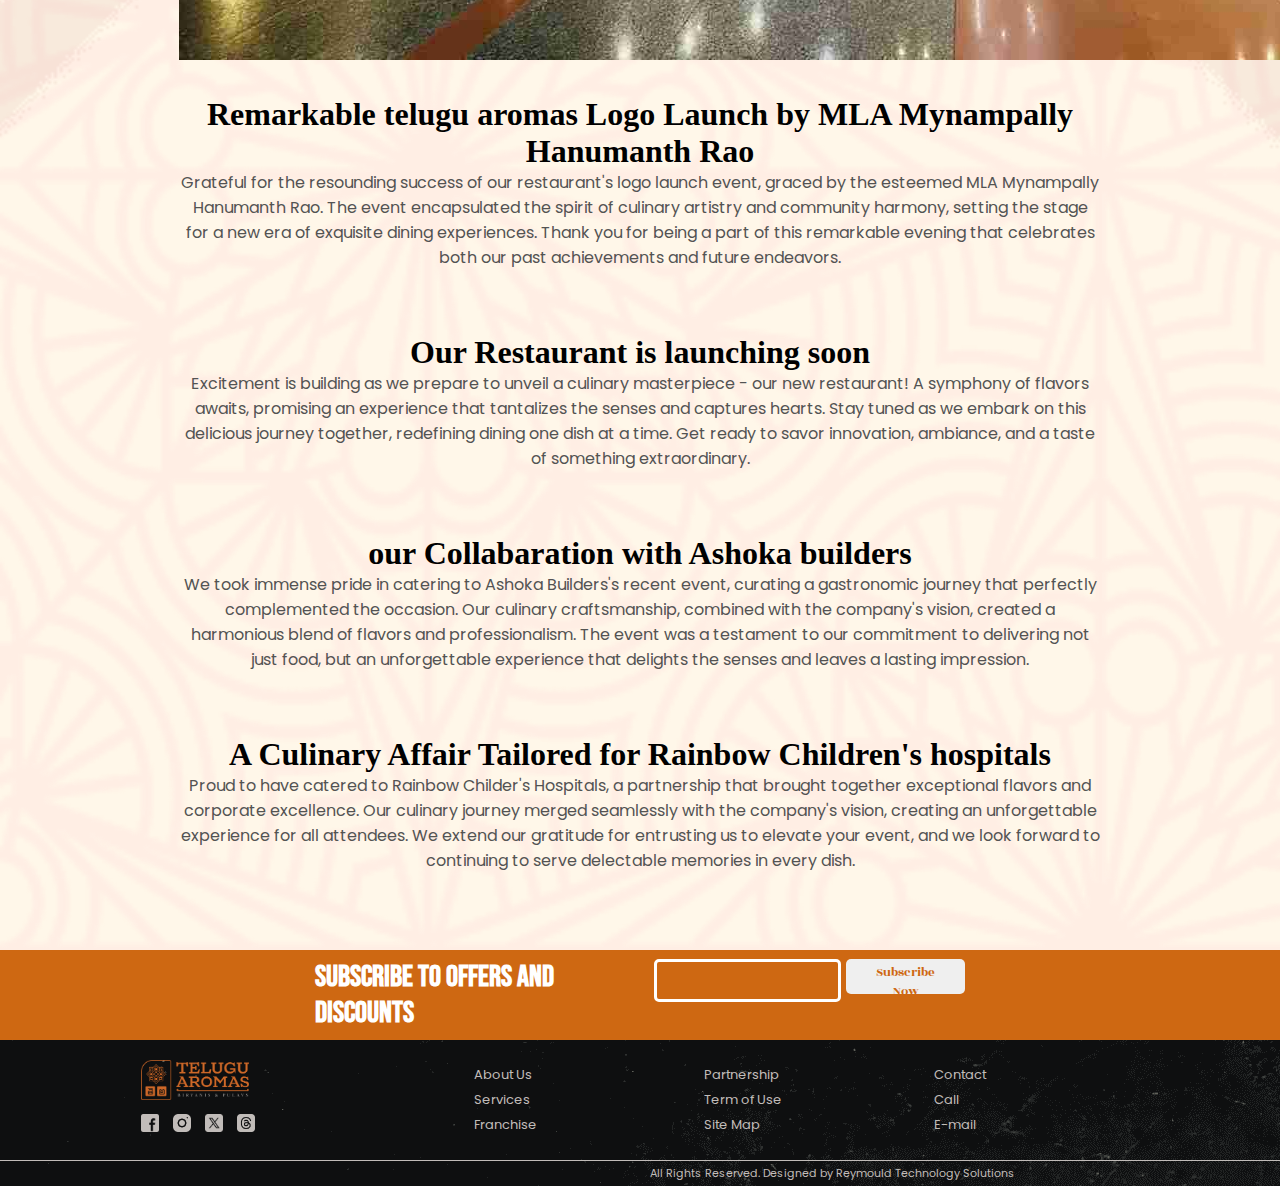
==== commit bae5c4dd: "Email content updated" ====
--- a/pages/index.html
+++ b/pages/index.html
@@ -297,71 +297,76 @@
                             <div class="menu-item">
                                 <img src="../assets/images/menu-items/item-1.png" alt="">
                                 <div class="menu-item-inner">
-                                    <div class="menu-item-details"><h5>SAADA BIRIYANI</h5> <h5>&#8377;100</h5></div>
-                                    <p>lDuis aute irure dolor in reprehenderit in voluptate velit esse </p>
-                                </div>
-                            </div>
-
-                            <div class="menu-item">
-                                <img src="../assets/images/menu-items/item-1.png" alt="">
-                                <div class="menu-item-inner">
-                                    <div class="menu-item-details"><h5>SAADA BIRIYANI</h5> <h5>&#8377;100</h5></div>
-                                    <p>lDuis aute irure dolor in reprehenderit in voluptate velit esse </p>
-                                </div>
-                            </div>
-
-                            <div class="menu-item">
-                                <img src="../assets/images/menu-items/item-1.png" alt="">
-                                <div class="menu-item-inner">
-                                    <div class="menu-item-details"><h5>SAADA BIRIYANI</h5> <h5>&#8377;100</h5></div>
-                                    <p>lDuis aute irure dolor in reprehenderit in voluptate velit esse </p>
-                                </div>
-                            </div>
-
-                            <div class="menu-item">
-                                <img src="../assets/images/menu-items/item-1.png" alt="">
-                                <div class="menu-item-inner">
-                                    <div class="menu-item-details"><h5>SAADA BIRIYANI</h5> <h5>&#8377;100</h5></div>
-                                    <p>lDuis aute irure dolor in reprehenderit in voluptate velit esse </p>
-                                </div>
-                            </div>
-
-                            <div class="menu-item">
-                                <img src="../assets/images/menu-items/item-1.png" alt="">
-                                <div class="menu-item-inner">
-                                    <div class="menu-item-details"><h5>SAADA BIRIYANI</h5> <h5>&#8377;100</h5></div>
-                                    <p>lDuis aute irure dolor in reprehenderit in voluptate velit esse </p>
-                                </div>
-                            </div>
-
-                            <div class="menu-item">
-                                <img src="../assets/images/menu-items/item-1.png" alt="">
-                                <div class="menu-item-inner">
-                                    <div class="menu-item-details"><h5>SAADA BIRIYANI</h5> <h5>&#8377;100</h5></div>
-                                    <p>lDuis aute irure dolor in reprehenderit in voluptate velit esse </p>
-                                </div>
-                            </div>
-
-                            <div class="menu-item">
-                                <img src="../assets/images/menu-items/item-1.png" alt="">
-                                <div class="menu-item-inner">
-                                    <div class="menu-item-details"><h5>SAADA BIRIYANI</h5> <h5>&#8377;100</h5></div>
-                                    <p>lDuis aute irure dolor in reprehenderit in voluptate velit esse </p>
-                                </div>
-                            </div>
-
-                            <div class="menu-item">
-                                <img src="../assets/images/menu-items/item-1.png" alt="">
-                                <div class="menu-item-inner">
-                                    <div class="menu-item-details"><h5>SAADA BIRIYANI</h5> <h5>&#8377;100</h5></div>
-                                    <p>lDuis aute irure dolor in reprehenderit in voluptate velit esse </p>
-                                </div>
-                            </div>
-
-                            <div class="menu-item">
-                                <img src="../assets/images/menu-items/item-1.png" alt="">
-                                <div class="menu-item-inner">
-                                    <div class="menu-item-details"><h5>SAADA BIRIYANI</h5> <h5>&#8377;100</h5></div>
+                                    <div class="menu-item-details"><h5>SAADA BIRYANI</h5> <h5>&#8377;100</h5></div>
+                                    <p>lDuis aute irure dolor in reprehenderit in voluptate velit esse </p>
+                                </div>
+                            </div>
+
+                            <div class="menu-item">
+                                <img src="../assets/images/menu-items/item-1.png" alt="">
+                                <div class="menu-item-inner">
+                                    <div class="menu-item-details"><h5>GUTTIVANKAYA BIRYANI</h5> <h5>&#8377;100</h5></div>
+                                    <p>lDuis aute irure dolor in reprehenderit in voluptate velit esse </p>
+                                </div>
+                            </div>
+
+                            <div class="menu-item">
+                                <img src="../assets/images/menu-items/item-1.png" alt="">
+                                <div class="menu-item-inner">
+                                    <div class="menu-item-details"><h5>FRY PIECE CHCIKEN BIRYANI</h5> <h5>&#8377;100</h5></div>
+                                    <p>lDuis aute irure dolor in reprehenderit in voluptate velit esse </p>
+                                </div>
+                            </div>
+
+                            <div class="menu-item">
+                                <img src="../assets/images/menu-items/item-1.png" alt="">
+                                <div class="menu-item-inner">
+                                    <div class="menu-item-details"><h5>CHICKEN WINGS BIRYANI</h5> <h5>&#8377;100</h5></div>
+                                    <p>lDuis aute irure dolor in reprehenderit in voluptate velit esse </p>
+                                </div>
+                            </div>
+
+                            <div class="menu-item">
+                                <img src="../assets/images/menu-items/item-1.png" alt="">
+                                <div class="menu-item-inner">
+                                    <div class="menu-item-details"><h5>CHICKEN JOINT BIRYNAI
+                                    </h5> <h5>&#8377;100</h5></div>
+                                    <p>lDuis aute irure dolor in reprehenderit in voluptate velit esse </p>
+                                </div>
+                            </div>
+
+                            <div class="menu-item">
+                                <img src="../assets/images/menu-items/item-1.png" alt="">
+                                <div class="menu-item-inner">
+                                    <div class="menu-item-details"><h5>GHEE ROAST CHICKEN TANGDI BIRYANI
+                                    </h5> <h5>&#8377;100</h5></div>
+                                    <p>lDuis aute irure dolor in reprehenderit in voluptate velit esse </p>
+                                </div>
+                            </div>
+
+                            <div class="menu-item">
+                                <img src="../assets/images/menu-items/item-1.png" alt="">
+                                <div class="menu-item-inner">
+                                    <div class="menu-item-details"><h5>MUTTON  GHEE ROAST BIRYANI
+                                    </h5> <h5>&#8377;100</h5></div>
+                                    <p>lDuis aute irure dolor in reprehenderit in voluptate velit esse </p>
+                                </div>
+                            </div>
+
+                            <div class="menu-item">
+                                <img src="../assets/images/menu-items/item-1.png" alt="">
+                                <div class="menu-item-inner">
+                                    <div class="menu-item-details"><h5>PRAWNS  BIRYANI
+                                    </h5> <h5>&#8377;100</h5></div>
+                                    <p>lDuis aute irure dolor in reprehenderit in voluptate velit esse </p>
+                                </div>
+                            </div>
+
+                            <div class="menu-item">
+                                <img src="../assets/images/menu-items/item-1.png" alt="">
+                                <div class="menu-item-inner">
+                                    <div class="menu-item-details"><h5>GHEE KAJU CURD RICE
+                                    </h5> <h5>&#8377;100</h5></div>
                                     <p>lDuis aute irure dolor in reprehenderit in voluptate velit esse </p>
                                 </div>
                             </div>
@@ -374,71 +379,35 @@
                             <div class="menu-item">
                                 <img src="../assets/images/menu-items/item-1.png" alt="">
                                 <div class="menu-item-inner">
-                                    <div class="menu-item-details"><h5>SAADA BIRIYANI 2</h5> <h5>&#8377;100</h5></div>
-                                    <p>lDuis aute irure dolor in reprehenderit in voluptate velit esse </p>
-                                </div>
-                            </div>
-
-                            <div class="menu-item">
-                                <img src="../assets/images/menu-items/item-1.png" alt="">
-                                <div class="menu-item-inner">
-                                    <div class="menu-item-details"><h5>SAADA BIRIYANI</h5> <h5>&#8377;100</h5></div>
-                                    <p>lDuis aute irure dolor in reprehenderit in voluptate velit esse </p>
-                                </div>
-                            </div>
-
-                            <div class="menu-item">
-                                <img src="../assets/images/menu-items/item-1.png" alt="">
-                                <div class="menu-item-inner">
-                                    <div class="menu-item-details"><h5>SAADA BIRIYANI</h5> <h5>&#8377;100</h5></div>
-                                    <p>lDuis aute irure dolor in reprehenderit in voluptate velit esse </p>
-                                </div>
-                            </div>
-
-                            <div class="menu-item">
-                                <img src="../assets/images/menu-items/item-1.png" alt="">
-                                <div class="menu-item-inner">
-                                    <div class="menu-item-details"><h5>SAADA BIRIYANI</h5> <h5>&#8377;100</h5></div>
-                                    <p>lDuis aute irure dolor in reprehenderit in voluptate velit esse </p>
-                                </div>
-                            </div>
-
-                            <div class="menu-item">
-                                <img src="../assets/images/menu-items/item-1.png" alt="">
-                                <div class="menu-item-inner">
-                                    <div class="menu-item-details"><h5>SAADA BIRIYANI</h5> <h5>&#8377;100</h5></div>
-                                    <p>lDuis aute irure dolor in reprehenderit in voluptate velit esse </p>
-                                </div>
-                            </div>
-
-                            <div class="menu-item">
-                                <img src="../assets/images/menu-items/item-1.png" alt="">
-                                <div class="menu-item-inner">
-                                    <div class="menu-item-details"><h5>SAADA BIRIYANI</h5> <h5>&#8377;100</h5></div>
-                                    <p>lDuis aute irure dolor in reprehenderit in voluptate velit esse </p>
-                                </div>
-                            </div>
-
-                            <div class="menu-item">
-                                <img src="../assets/images/menu-items/item-1.png" alt="">
-                                <div class="menu-item-inner">
-                                    <div class="menu-item-details"><h5>SAADA BIRIYANI</h5> <h5>&#8377;100</h5></div>
-                                    <p>lDuis aute irure dolor in reprehenderit in voluptate velit esse </p>
-                                </div>
-                            </div>
-
-                            <div class="menu-item">
-                                <img src="../assets/images/menu-items/item-1.png" alt="">
-                                <div class="menu-item-inner">
-                                    <div class="menu-item-details"><h5>SAADA BIRIYANI</h5> <h5>&#8377;100</h5></div>
-                                    <p>lDuis aute irure dolor in reprehenderit in voluptate velit esse </p>
-                                </div>
-                            </div>
-
-                            <div class="menu-item">
-                                <img src="../assets/images/menu-items/item-1.png" alt="">
-                                <div class="menu-item-inner">
-                                    <div class="menu-item-details"><h5>SAADA BIRIYANI</h5> <h5>&#8377;100</h5></div>
+                                    <div class="menu-item-details"><h5>KAJU KODI PAKODA (bone less)
+                                    </h5> <h5>&#8377;100</h5></div>
+                                    <p>lDuis aute irure dolor in reprehenderit in voluptate velit esse </p>
+                                </div>
+                            </div>
+
+                            <div class="menu-item">
+                                <img src="../assets/images/menu-items/item-1.png" alt="">
+                                <div class="menu-item-inner">
+                                    <div class="menu-item-details"><h5>SPICY CHICKEN PAKODA (bone)
+                                    </h5> <h5>&#8377;100</h5></div>
+                                    <p>lDuis aute irure dolor in reprehenderit in voluptate velit esse </p>
+                                </div>
+                            </div>
+
+                            <div class="menu-item">
+                                <img src="../assets/images/menu-items/item-1.png" alt="">
+                                <div class="menu-item-inner">
+                                    <div class="menu-item-details"><h5>SPICY CHICKEN PAKODA (bone less)
+                                    </h5> <h5>&#8377;100</h5></div>
+                                    <p>lDuis aute irure dolor in reprehenderit in voluptate velit esse </p>
+                                </div>
+                            </div>
+
+                            <div class="menu-item">
+                                <img src="../assets/images/menu-items/item-1.png" alt="">
+                                <div class="menu-item-inner">
+                                    <div class="menu-item-details"><h5>PRAWNS PAKODA
+                                    </h5> <h5>&#8377;100</h5></div>
                                     <p>lDuis aute irure dolor in reprehenderit in voluptate velit esse </p>
                                 </div>
                             </div>
@@ -451,71 +420,15 @@
                             <div class="menu-item">
                                 <img src="../assets/images/menu-items/item-1.png" alt="">
                                 <div class="menu-item-inner">
-                                    <div class="menu-item-details"><h5>SAADA BIRIYANI 3</h5> <h5>&#8377;100</h5></div>
-                                    <p>lDuis aute irure dolor in reprehenderit in voluptate velit esse </p>
-                                </div>
-                            </div>
-
-                            <div class="menu-item">
-                                <img src="../assets/images/menu-items/item-1.png" alt="">
-                                <div class="menu-item-inner">
-                                    <div class="menu-item-details"><h5>SAADA BIRIYANI</h5> <h5>&#8377;100</h5></div>
-                                    <p>lDuis aute irure dolor in reprehenderit in voluptate velit esse </p>
-                                </div>
-                            </div>
-
-                            <div class="menu-item">
-                                <img src="../assets/images/menu-items/item-1.png" alt="">
-                                <div class="menu-item-inner">
-                                    <div class="menu-item-details"><h5>SAADA BIRIYANI</h5> <h5>&#8377;100</h5></div>
-                                    <p>lDuis aute irure dolor in reprehenderit in voluptate velit esse </p>
-                                </div>
-                            </div>
-
-                            <div class="menu-item">
-                                <img src="../assets/images/menu-items/item-1.png" alt="">
-                                <div class="menu-item-inner">
-                                    <div class="menu-item-details"><h5>SAADA BIRIYANI</h5> <h5>&#8377;100</h5></div>
-                                    <p>lDuis aute irure dolor in reprehenderit in voluptate velit esse </p>
-                                </div>
-                            </div>
-
-                            <div class="menu-item">
-                                <img src="../assets/images/menu-items/item-1.png" alt="">
-                                <div class="menu-item-inner">
-                                    <div class="menu-item-details"><h5>SAADA BIRIYANI</h5> <h5>&#8377;100</h5></div>
-                                    <p>lDuis aute irure dolor in reprehenderit in voluptate velit esse </p>
-                                </div>
-                            </div>
-
-                            <div class="menu-item">
-                                <img src="../assets/images/menu-items/item-1.png" alt="">
-                                <div class="menu-item-inner">
-                                    <div class="menu-item-details"><h5>SAADA BIRIYANI</h5> <h5>&#8377;100</h5></div>
-                                    <p>lDuis aute irure dolor in reprehenderit in voluptate velit esse </p>
-                                </div>
-                            </div>
-
-                            <div class="menu-item">
-                                <img src="../assets/images/menu-items/item-1.png" alt="">
-                                <div class="menu-item-inner">
-                                    <div class="menu-item-details"><h5>SAADA BIRIYANI</h5> <h5>&#8377;100</h5></div>
-                                    <p>lDuis aute irure dolor in reprehenderit in voluptate velit esse </p>
-                                </div>
-                            </div>
-
-                            <div class="menu-item">
-                                <img src="../assets/images/menu-items/item-1.png" alt="">
-                                <div class="menu-item-inner">
-                                    <div class="menu-item-details"><h5>SAADA BIRIYANI</h5> <h5>&#8377;100</h5></div>
-                                    <p>lDuis aute irure dolor in reprehenderit in voluptate velit esse </p>
-                                </div>
-                            </div>
-
-                            <div class="menu-item">
-                                <img src="../assets/images/menu-items/item-1.png" alt="">
-                                <div class="menu-item-inner">
-                                    <div class="menu-item-details"><h5>SAADA BIRIYANI</h5> <h5>&#8377;100</h5></div>
+                                    <div class="menu-item-details"><h5>MINERA WATER</h5> <h5>&#8377;100</h5></div>
+                                    <p>lDuis aute irure dolor in reprehenderit in voluptate velit esse </p>
+                                </div>
+                            </div>
+
+                            <div class="menu-item">
+                                <img src="../assets/images/menu-items/item-1.png" alt="">
+                                <div class="menu-item-inner">
+                                    <div class="menu-item-details"><h5>BADAM PAALU</h5> <h5>&#8377;100</h5></div>
                                     <p>lDuis aute irure dolor in reprehenderit in voluptate velit esse </p>
                                 </div>
                             </div>
@@ -561,15 +474,15 @@
                     <p>Grateful for the resounding success of our restaurant's logo launch event, graced by the esteemed MLA Mynampally Hanumanth Rao. The event encapsulated the spirit of culinary artistry and community harmony, setting the stage for a new era of exquisite dining experiences. Thank you for being a part of this remarkable evening that celebrates both our past achievements and future endeavors.</p>
                 </div>
                 <div class="news-info">
-                    <h1>Our Resturant is launching soon</h1>
+                    <h1>Our Restaurant is launching soon</h1>
                     <p>Excitement is building as we prepare to unveil a culinary masterpiece - our new restaurant! A symphony of flavors awaits, promising an experience that tantalizes the senses and captures hearts. Stay tuned as we embark on this delicious journey together, redefining dining one dish at a time. Get ready to savor innovation, ambiance, and a taste of something extraordinary.</p>
                 </div>
                 <div class="news-info">
-                    <h1>our collabiration with Ashoka builders</h1>
+                    <h1>our Collabaration with Ashoka builders</h1>
                     <p>We took immense pride in catering to Ashoka Builders's recent event, curating a gastronomic journey that perfectly complemented the occasion. Our culinary craftsmanship, combined with the company's vision, created a harmonious blend of flavors and professionalism. The event was a testament to our commitment to delivering not just food, but an unforgettable experience that delights the senses and leaves a lasting impression.</p>
                 </div>
                 <div class="news-info">
-                    <h1> A Culinary Affair Tailored for Rainbow childer's hospitals</h1>
+                    <h1> A Culinary Affair Tailored for Rainbow Children's hospitals</h1>
                     <p>Proud to have catered to Rainbow Childer's Hospitals, a partnership that brought together exceptional flavors and corporate excellence. Our culinary journey merged seamlessly with the company's vision, creating an unforgettable experience for all attendees. We extend our gratitude for entrusting us to elevate your event, and we look forward to continuing to serve delectable memories in every dish.</p>
                 </div>
                 
@@ -577,6 +490,8 @@
         </div>
 
         <!-- absolute images -->
+        <img src="../assets/images/design-bg-pink.png" class="section-4-design-bg-1" alt="">
+        <img src="../assets/images/design-bg-pink.png" class="section-4-design-bg-2" alt="">
         <!-- <img src="../assets/images/background2-pink.png" class="section-4-bg-img" alt=""> -->
         <!-- <img src="../assets/images/food-bg-1.png" class="moveObj" data-value="7" style="height: 200px; width: 200px; position: absolute; bottom: -50px; right: 10%;" alt=""> -->
     </section>
@@ -610,16 +525,16 @@
                 </div>
                 <div class="column">
                     <!-- <h1>COMPANY</h1> -->
-                    <a href="">Partnership</a>
-                    <a href="">Term of Use</a>
-                    <a href="">Site Map</a>
+                    <a>Partnership</a>
+                    <a >Term of Use</a>
+                    <a>Site Map</a>
                 </div>
 
                 <div class="column">
                     <!-- <h1>CONTACT</h1> -->
                     <a href="contact.html">Contact</a>
-                    <a href="">Call</a>
-                    <a href="">E-mail</a>
+                    <a href="tel:+919199579957">Call</a>
+                    <a href="mailto:catering@teluguaromas.com">E-mail</a>
                     <a></a>
                 </div>
                 
@@ -631,7 +546,7 @@
     </section>
 
     <!-- Whats app icon -->
-    <a href="https://wa.me/+919999999999" target="_blank"><i id="whatappIcon" class='bx bxl-whatsapp'></i></a>
+    <a href="https://wa.me/+919199579957" target="_blank"><i id="whatappIcon" class='bx bxl-whatsapp'></i></a>
 
     <!-- social media icons for mobile -->
     <div class="social-icon-mobile">
--- a/assets/css/global.css
+++ b/assets/css/global.css
@@ -33,6 +33,21 @@
     overflow-x: hidden    ;
 }
 
+body::-webkit-scrollbar {
+     width: 12px;
+ }
+ 
+ body::-webkit-scrollbar-track {
+     /* -webkit-box-shadow: inset 0 0 6px rgba(0,0,0,0.9);  */
+     background-color: var(--header-bg-color);
+ }
+ 
+ body::-webkit-scrollbar-thumb {
+     border-radius: 10px;
+     background-color: var(--theme-color5);
+     -webkit-box-shadow: inset 0 0 6px rgba(0,0,0,0.5); 
+ }
+
 *{
     margin: 0;
     padding: 0;
--- a/assets/css/styles.css
+++ b/assets/css/styles.css
@@ -717,6 +717,24 @@
     background-image: url(../images/background2-pink.png);
 }
 
+.section-4-design-bg-1,.section-4-design-bg-2{
+    position: absolute;
+    top:10%;
+    height: 80%;
+    width: auto;
+    z-index: 2;
+}
+
+.section-4-design-bg-1{
+    right: -20%;
+    animation: rotate360 90s linear infinite;
+}
+
+.section-4-design-bg-2{
+    left: -20%;
+    animation: rotate360 90s linear infinite reverse;
+}
+
 /* .section-4-bg-img{
     position: absolute;
     height: 100%;
